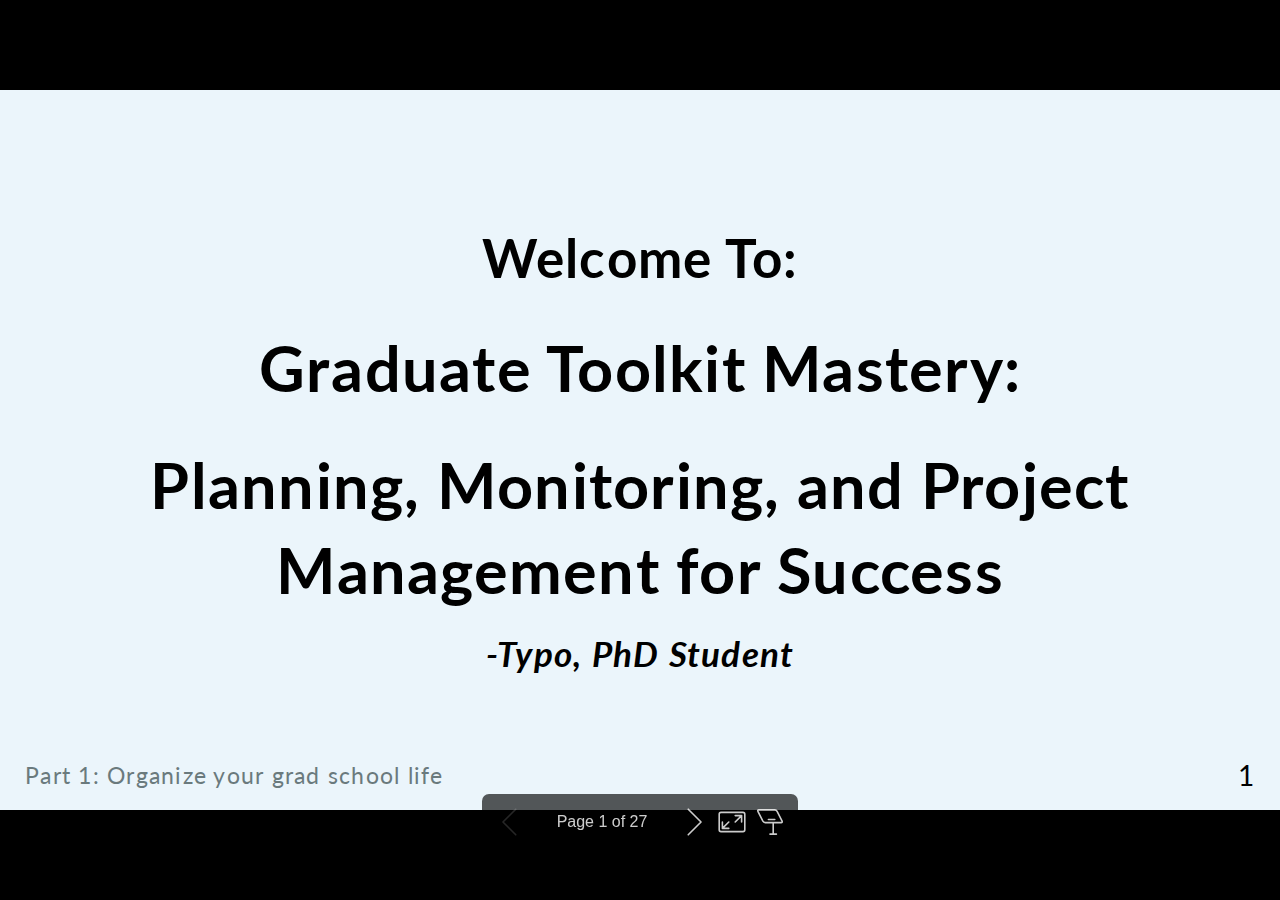
==== concordia-mastering-your-grad-journey-program/part-1/index.html @ f8559a63 "Add Workshop Part 1 slides" ====
<!DOCTYPE html><html lang="en-US"><head><meta charset="UTF-8"><meta name="viewport" content="width=device-width,height=device-height,initial-scale=1.0"><meta name="apple-mobile-web-app-capable" content="yes"><meta http-equiv="X-UA-Compatible" content="ie=edge"><meta property="og:type" content="website"><meta name="twitter:card" content="summary"><style>@media screen{body[data-bespoke-view=""] .bespoke-marp-parent>.bespoke-marp-osc>button,body[data-bespoke-view=next] .bespoke-marp-parent>.bespoke-marp-osc>button,body[data-bespoke-view=presenter] .bespoke-marp-presenter-container .bespoke-marp-presenter-info-container button,body[data-bespoke-view=presenter] .bespoke-marp-presenter-container .bespoke-marp-presenter-note-container button{-webkit-tap-highlight-color:transparent;-webkit-appearance:none;appearance:none;background-color:transparent;border:0;color:inherit;cursor:pointer;font-size:inherit;opacity:.8;outline:none;padding:0;transition:opacity .2s linear}body[data-bespoke-view=""] .bespoke-marp-parent>.bespoke-marp-osc>button:disabled,body[data-bespoke-view=next] .bespoke-marp-parent>.bespoke-marp-osc>button:disabled,body[data-bespoke-view=presenter] .bespoke-marp-presenter-container .bespoke-marp-presenter-info-container button:disabled,body[data-bespoke-view=presenter] .bespoke-marp-presenter-container .bespoke-marp-presenter-note-container button:disabled{cursor:not-allowed;opacity:.15!important}body[data-bespoke-view=""] .bespoke-marp-parent>.bespoke-marp-osc>button:hover,body[data-bespoke-view=next] .bespoke-marp-parent>.bespoke-marp-osc>button:hover,body[data-bespoke-view=presenter] .bespoke-marp-presenter-container .bespoke-marp-presenter-info-container button:hover,body[data-bespoke-view=presenter] .bespoke-marp-presenter-container .bespoke-marp-presenter-note-container button:hover{opacity:1}body[data-bespoke-view=""] .bespoke-marp-parent>.bespoke-marp-osc>button:hover:active,body[data-bespoke-view=next] .bespoke-marp-parent>.bespoke-marp-osc>button:hover:active,body[data-bespoke-view=presenter] .bespoke-marp-presenter-container .bespoke-marp-presenter-info-container button:hover:active,body[data-bespoke-view=presenter] .bespoke-marp-presenter-container .bespoke-marp-presenter-note-container button:hover:active{opacity:.6}body[data-bespoke-view=""] .bespoke-marp-parent>.bespoke-marp-osc>button:hover:not(:disabled),body[data-bespoke-view=next] .bespoke-marp-parent>.bespoke-marp-osc>button:hover:not(:disabled),body[data-bespoke-view=presenter] .bespoke-marp-presenter-container .bespoke-marp-presenter-info-container button:hover:not(:disabled),body[data-bespoke-view=presenter] .bespoke-marp-presenter-container .bespoke-marp-presenter-note-container button:hover:not(:disabled){transition:none}body[data-bespoke-view=""] .bespoke-marp-parent>.bespoke-marp-osc>button[data-bespoke-marp-osc=prev],body[data-bespoke-view=next] .bespoke-marp-parent>.bespoke-marp-osc>button[data-bespoke-marp-osc=prev],body[data-bespoke-view=presenter] .bespoke-marp-presenter-container .bespoke-marp-presenter-info-container button.bespoke-marp-presenter-info-page-prev{background:transparent url("[data-uri]") no-repeat 50%;background-size:contain;overflow:hidden;text-indent:100%;white-space:nowrap}body[data-bespoke-view=""] .bespoke-marp-parent>.bespoke-marp-osc>button[data-bespoke-marp-osc=next],body[data-bespoke-view=next] .bespoke-marp-parent>.bespoke-marp-osc>button[data-bespoke-marp-osc=next],body[data-bespoke-view=presenter] .bespoke-marp-presenter-container .bespoke-marp-presenter-info-container button.bespoke-marp-presenter-info-page-next{background:transparent url("[data-uri]") no-repeat 50%;background-size:contain;overflow:hidden;text-indent:100%;white-space:nowrap}body[data-bespoke-view=""] .bespoke-marp-parent>.bespoke-marp-osc>button[data-bespoke-marp-osc=fullscreen],body[data-bespoke-view=next] .bespoke-marp-parent>.bespoke-marp-osc>button[data-bespoke-marp-osc=fullscreen]{background:transparent url("[data-uri]") no-repeat 50%;background-size:contain;overflow:hidden;text-indent:100%;white-space:nowrap}body[data-bespoke-view=""] .bespoke-marp-parent>.bespoke-marp-osc>button.exit[data-bespoke-marp-osc=fullscreen],body[data-bespoke-view=next] .bespoke-marp-parent>.bespoke-marp-osc>button.exit[data-bespoke-marp-osc=fullscreen]{background-image:url("[data-uri]")}body[data-bespoke-view=""] .bespoke-marp-parent>.bespoke-marp-osc>button[data-bespoke-marp-osc=presenter],body[data-bespoke-view=next] .bespoke-marp-parent>.bespoke-marp-osc>button[data-bespoke-marp-osc=presenter]{background:transparent url("[data-uri]") no-repeat 50%;background-size:contain;overflow:hidden;text-indent:100%;white-space:nowrap}body[data-bespoke-view=presenter] .bespoke-marp-presenter-container .bespoke-marp-presenter-note-container button.bespoke-marp-presenter-note-bigger{background:transparent url("[data-uri]") no-repeat 50%;background-size:contain;overflow:hidden;text-indent:100%;white-space:nowrap}body[data-bespoke-view=presenter] .bespoke-marp-presenter-container .bespoke-marp-presenter-note-container button.bespoke-marp-presenter-note-smaller{background:transparent url("[data-uri]") no-repeat 50%;background-size:contain;overflow:hidden;text-indent:100%;white-space:nowrap}}@keyframes __bespoke_marp_transition_reduced_outgoing__{0%{opacity:1}to{opacity:0}}@keyframes __bespoke_marp_transition_reduced_incoming__{0%{mix-blend-mode:plus-lighter;opacity:0}to{mix-blend-mode:plus-lighter;opacity:1}}.bespoke-marp-note,.bespoke-marp-osc,.bespoke-progress-parent{display:none;transition:none}@media screen{::view-transition-group(*){animation-duration:var(--marp-bespoke-transition-animation-duration,.5s);animation-timing-function:ease}::view-transition-new(*),::view-transition-old(*){animation-delay:0s;animation-direction:var(--marp-bespoke-transition-animation-direction,normal);animation-duration:var(--marp-bespoke-transition-animation-duration,.5s);animation-fill-mode:both;animation-name:var(--marp-bespoke-transition-animation-name,var(--marp-bespoke-transition-animation-name-fallback,__bespoke_marp_transition_no_animation__));mix-blend-mode:normal}::view-transition-old(*){--marp-bespoke-transition-animation-name-fallback:__bespoke_marp_transition_reduced_outgoing__;animation-timing-function:ease}::view-transition-new(*){--marp-bespoke-transition-animation-name-fallback:__bespoke_marp_transition_reduced_incoming__;animation-timing-function:ease}::view-transition-new(root),::view-transition-old(root){animation-timing-function:linear}::view-transition-new(__bespoke_marp_transition_osc__),::view-transition-old(__bespoke_marp_transition_osc__){animation-duration:0s!important;animation-name:__bespoke_marp_transition_osc__!important}::view-transition-new(__bespoke_marp_transition_osc__){opacity:0!important}.bespoke-marp-transition-warming-up::view-transition-group(*),.bespoke-marp-transition-warming-up::view-transition-new(*),.bespoke-marp-transition-warming-up::view-transition-old(*){animation-play-state:paused!important}body,html{height:100%;margin:0}body{background:#000;overflow:hidden}svg.bespoke-marp-slide{content-visibility:hidden;opacity:0;pointer-events:none;z-index:-1}svg.bespoke-marp-slide:not(.bespoke-marp-active) *{view-transition-name:none!important}svg.bespoke-marp-slide.bespoke-marp-active{content-visibility:visible;opacity:1;pointer-events:auto;z-index:0}svg.bespoke-marp-slide.bespoke-marp-active.bespoke-marp-active-ready *{animation-name:__bespoke_marp__!important}@supports not (content-visibility:hidden){svg.bespoke-marp-slide[data-bespoke-marp-load=hideable]{display:none}svg.bespoke-marp-slide[data-bespoke-marp-load=hideable].bespoke-marp-active{display:block}}}@media screen and (prefers-reduced-motion:reduce){svg.bespoke-marp-slide *{view-transition-name:none!important}}@media screen{[data-bespoke-marp-fragment=inactive]{visibility:hidden}body[data-bespoke-view=""] .bespoke-marp-parent,body[data-bespoke-view=next] .bespoke-marp-parent{inset:0;position:absolute}body[data-bespoke-view=""] .bespoke-marp-parent>.bespoke-marp-osc,body[data-bespoke-view=next] .bespoke-marp-parent>.bespoke-marp-osc{view-transition-name:__bespoke_marp_transition_osc__;background:rgba(0,0,0,.65);border-radius:7px;bottom:50px;color:#fff;contain:paint;display:block;font-family:Helvetica,Arial,sans-serif;font-size:16px;left:50%;line-height:0;opacity:1;padding:12px;position:absolute;touch-action:manipulation;transform:translateX(-50%);transition:opacity .2s linear;-webkit-user-select:none;user-select:none;white-space:nowrap;will-change:transform;z-index:1}body[data-bespoke-view=""] .bespoke-marp-parent>.bespoke-marp-osc>*,body[data-bespoke-view=next] .bespoke-marp-parent>.bespoke-marp-osc>*{margin-left:6px}body[data-bespoke-view=""] .bespoke-marp-parent>.bespoke-marp-osc>:first-child,body[data-bespoke-view=next] .bespoke-marp-parent>.bespoke-marp-osc>:first-child{margin-left:0}body[data-bespoke-view=""] .bespoke-marp-parent>.bespoke-marp-osc>span,body[data-bespoke-view=next] .bespoke-marp-parent>.bespoke-marp-osc>span{opacity:.8}body[data-bespoke-view=""] .bespoke-marp-parent>.bespoke-marp-osc>span[data-bespoke-marp-osc=page],body[data-bespoke-view=next] .bespoke-marp-parent>.bespoke-marp-osc>span[data-bespoke-marp-osc=page]{display:inline-block;min-width:140px;text-align:center}body[data-bespoke-view=""] .bespoke-marp-parent>.bespoke-marp-osc>button[data-bespoke-marp-osc=fullscreen],body[data-bespoke-view=""] .bespoke-marp-parent>.bespoke-marp-osc>button[data-bespoke-marp-osc=next],body[data-bespoke-view=""] .bespoke-marp-parent>.bespoke-marp-osc>button[data-bespoke-marp-osc=presenter],body[data-bespoke-view=""] .bespoke-marp-parent>.bespoke-marp-osc>button[data-bespoke-marp-osc=prev],body[data-bespoke-view=next] .bespoke-marp-parent>.bespoke-marp-osc>button[data-bespoke-marp-osc=fullscreen],body[data-bespoke-view=next] .bespoke-marp-parent>.bespoke-marp-osc>button[data-bespoke-marp-osc=next],body[data-bespoke-view=next] .bespoke-marp-parent>.bespoke-marp-osc>button[data-bespoke-marp-osc=presenter],body[data-bespoke-view=next] .bespoke-marp-parent>.bespoke-marp-osc>button[data-bespoke-marp-osc=prev]{height:32px;line-height:32px;width:32px}body[data-bespoke-view=""] .bespoke-marp-parent.bespoke-marp-inactive,body[data-bespoke-view=next] .bespoke-marp-parent.bespoke-marp-inactive{cursor:none}body[data-bespoke-view=""] .bespoke-marp-parent.bespoke-marp-inactive>.bespoke-marp-osc,body[data-bespoke-view=next] .bespoke-marp-parent.bespoke-marp-inactive>.bespoke-marp-osc{opacity:0;pointer-events:none}body[data-bespoke-view=""] svg.bespoke-marp-slide,body[data-bespoke-view=next] svg.bespoke-marp-slide{height:100%;left:0;position:absolute;top:0;width:100%}body[data-bespoke-view=""] .bespoke-progress-parent{background:#222;display:flex;height:5px;width:100%}body[data-bespoke-view=""] .bespoke-progress-parent+.bespoke-marp-parent{top:5px}body[data-bespoke-view=""] .bespoke-progress-parent .bespoke-progress-bar{background:#0288d1;flex:0 0 0;transition:flex-basis .2s cubic-bezier(0,1,1,1)}body[data-bespoke-view=next]{background:transparent}body[data-bespoke-view=presenter]{background:#161616}body[data-bespoke-view=presenter] .bespoke-marp-presenter-container{display:grid;font-family:Helvetica,Arial,sans-serif;grid-template:"current dragbar next" minmax(140px,1fr) "current dragbar note" 2fr "info    dragbar note" 3em;grid-template-columns:minmax(3px,var(--bespoke-marp-presenter-split-ratio,66%)) 0 minmax(3px,1fr);height:100%;left:0;position:absolute;top:0;width:100%}body[data-bespoke-view=presenter] .bespoke-marp-presenter-container .bespoke-marp-parent{grid-area:current;overflow:hidden;position:relative}body[data-bespoke-view=presenter] .bespoke-marp-presenter-container .bespoke-marp-parent svg.bespoke-marp-slide{height:calc(100% - 40px);left:20px;pointer-events:none;position:absolute;top:20px;-webkit-user-select:none;user-select:none;width:calc(100% - 40px)}body[data-bespoke-view=presenter] .bespoke-marp-presenter-container .bespoke-marp-parent svg.bespoke-marp-slide.bespoke-marp-active{filter:drop-shadow(0 3px 10px rgba(0,0,0,.5))}body[data-bespoke-view=presenter] .bespoke-marp-presenter-container .bespoke-marp-presenter-dragbar-container{background:#0288d1;cursor:col-resize;grid-area:dragbar;margin-left:-3px;opacity:0;position:relative;transition:opacity .4s linear .1s;width:6px;z-index:10}body[data-bespoke-view=presenter] .bespoke-marp-presenter-container .bespoke-marp-presenter-dragbar-container:hover{opacity:1}body[data-bespoke-view=presenter] .bespoke-marp-presenter-container .bespoke-marp-presenter-dragbar-container.active{opacity:1;transition-delay:0s}body[data-bespoke-view=presenter] .bespoke-marp-presenter-container .bespoke-marp-presenter-next-container{background:#222;cursor:pointer;display:none;grid-area:next;overflow:hidden;position:relative}body[data-bespoke-view=presenter] .bespoke-marp-presenter-container .bespoke-marp-presenter-next-container.active{display:block}body[data-bespoke-view=presenter] .bespoke-marp-presenter-container .bespoke-marp-presenter-next-container iframe.bespoke-marp-presenter-next{background:transparent;border:0;display:block;filter:drop-shadow(0 3px 10px rgba(0,0,0,.5));height:calc(100% - 40px);left:20px;pointer-events:none;position:absolute;top:20px;-webkit-user-select:none;user-select:none;width:calc(100% - 40px)}body[data-bespoke-view=presenter] .bespoke-marp-presenter-container .bespoke-marp-presenter-note-container{background:#222;color:#eee;grid-area:note;position:relative;z-index:1}body[data-bespoke-view=presenter] .bespoke-marp-presenter-container .bespoke-marp-presenter-note-container button{height:1.5em;line-height:1.5em;width:1.5em}body[data-bespoke-view=presenter] .bespoke-marp-presenter-container .bespoke-marp-presenter-note-container .bespoke-marp-presenter-note-wrapper{display:block;inset:0;position:absolute}body[data-bespoke-view=presenter] .bespoke-marp-presenter-container .bespoke-marp-presenter-note-container .bespoke-marp-presenter-note-buttons{background:rgba(0,0,0,.65);border-radius:4px;bottom:0;display:flex;gap:4px;margin:12px;opacity:0;padding:6px;pointer-events:none;position:absolute;right:0;transition:opacity .2s linear}body[data-bespoke-view=presenter] .bespoke-marp-presenter-container .bespoke-marp-presenter-note-container .bespoke-marp-presenter-note-buttons:focus-within,body[data-bespoke-view=presenter] .bespoke-marp-presenter-container .bespoke-marp-presenter-note-container .bespoke-marp-presenter-note-wrapper:focus-within+.bespoke-marp-presenter-note-buttons,body[data-bespoke-view=presenter] .bespoke-marp-presenter-container .bespoke-marp-presenter-note-container:hover .bespoke-marp-presenter-note-buttons{opacity:1;pointer-events:auto}body[data-bespoke-view=presenter] .bespoke-marp-presenter-container .bespoke-marp-presenter-note-container .bespoke-marp-note{word-wrap:break-word;box-sizing:border-box;font-size:calc(1.1em*var(--bespoke-marp-note-font-scale, 1));height:calc(100% - 40px);margin:20px;overflow:auto;padding-right:3px;scrollbar-color:hsla(0,0%,93%,.5) transparent;scrollbar-width:thin;white-space:pre-wrap;width:calc(100% - 40px)}body[data-bespoke-view=presenter] .bespoke-marp-presenter-container .bespoke-marp-presenter-note-container .bespoke-marp-note::-webkit-scrollbar{width:6px}body[data-bespoke-view=presenter] .bespoke-marp-presenter-container .bespoke-marp-presenter-note-container .bespoke-marp-note::-webkit-scrollbar-track{background:transparent}body[data-bespoke-view=presenter] .bespoke-marp-presenter-container .bespoke-marp-presenter-note-container .bespoke-marp-note::-webkit-scrollbar-thumb{background:hsla(0,0%,93%,.5);border-radius:6px}body[data-bespoke-view=presenter] .bespoke-marp-presenter-container .bespoke-marp-presenter-note-container .bespoke-marp-note:empty{pointer-events:none}body[data-bespoke-view=presenter] .bespoke-marp-presenter-container .bespoke-marp-presenter-note-container .bespoke-marp-note.active{display:block}body[data-bespoke-view=presenter] .bespoke-marp-presenter-container .bespoke-marp-presenter-note-container .bespoke-marp-note p:first-child{margin-top:0}body[data-bespoke-view=presenter] .bespoke-marp-presenter-container .bespoke-marp-presenter-note-container .bespoke-marp-note p:last-child{margin-bottom:0}body[data-bespoke-view=presenter] .bespoke-marp-presenter-container .bespoke-marp-presenter-info-container{align-items:center;box-sizing:border-box;color:#eee;display:flex;flex-wrap:nowrap;grid-area:info;justify-content:center;overflow:hidden;padding:0 10px}body[data-bespoke-view=presenter] .bespoke-marp-presenter-container .bespoke-marp-presenter-info-container .bespoke-marp-presenter-info-page,body[data-bespoke-view=presenter] .bespoke-marp-presenter-container .bespoke-marp-presenter-info-container .bespoke-marp-presenter-info-time,body[data-bespoke-view=presenter] .bespoke-marp-presenter-container .bespoke-marp-presenter-info-container .bespoke-marp-presenter-info-timer{box-sizing:border-box;display:block;padding:0 10px;white-space:nowrap;width:100%}body[data-bespoke-view=presenter] .bespoke-marp-presenter-container .bespoke-marp-presenter-info-container button{height:1.5em;line-height:1.5em;width:1.5em}body[data-bespoke-view=presenter] .bespoke-marp-presenter-container .bespoke-marp-presenter-info-container .bespoke-marp-presenter-info-page{order:2;text-align:center}body[data-bespoke-view=presenter] .bespoke-marp-presenter-container .bespoke-marp-presenter-info-container .bespoke-marp-presenter-info-page .bespoke-marp-presenter-info-page-text{display:inline-block;min-width:120px;text-align:center}body[data-bespoke-view=presenter] .bespoke-marp-presenter-container .bespoke-marp-presenter-info-container .bespoke-marp-presenter-info-time{color:#999;order:1;text-align:left}body[data-bespoke-view=presenter] .bespoke-marp-presenter-container .bespoke-marp-presenter-info-container .bespoke-marp-presenter-info-timer{color:#999;order:3;text-align:right}body[data-bespoke-view=presenter] .bespoke-marp-presenter-container .bespoke-marp-presenter-info-container .bespoke-marp-presenter-info-timer:hover{cursor:pointer}}@media print{.bespoke-marp-presenter-info-container,.bespoke-marp-presenter-next-container,.bespoke-marp-presenter-note-container{display:none}}</style><style>@charset "UTF-8";@import "https://fonts.bunny.net/css?family=Lato:400,900|Roboto+Mono:400,700&display=swap";div#\:\$p>svg>foreignObject>section{width:1280px;height:720px;box-sizing:border-box;overflow:hidden;position:relative;scroll-snap-align:center center}div#\:\$p>svg>foreignObject>section:after{bottom:0;content:attr(data-marpit-pagination);padding:inherit;pointer-events:none;position:absolute;right:0}div#\:\$p>svg>foreignObject>section:not([data-marpit-pagination]):after{display:none}/* Normalization */div#\:\$p>svg>foreignObject>section :is(h1,marp-h1){font-size:2em;margin:0.67em 0}div#\:\$p>svg>foreignObject>section video::-webkit-media-controls{will-change:transform}@page{size:1280px 720px;margin:0}@media print{body,html{background-color:#fff;margin:0;page-break-inside:avoid;break-inside:avoid-page}div#\:\$p>svg>foreignObject>section{page-break-before:always;break-before:page}div#\:\$p>svg>foreignObject>section,div#\:\$p>svg>foreignObject>section *{-webkit-print-color-adjust:exact!important;animation-delay:0s!important;animation-duration:0s!important;color-adjust:exact!important;transition:none!important}div#\:\$p>svg[data-marpit-svg]{display:block;height:100vh;width:100vw}}div#\:\$p>svg>foreignObject>:where(section){container-type:size}div#\:\$p>svg>foreignObject>section img[data-marp-twemoji]{background:transparent;height:1em;margin:0 .05em 0 .1em;vertical-align:-.1em;width:1em}
/*!
 * Marp / Marpit Gaia theme.
 *
 * @theme gaia
 * @author Yuki Hattori
 *
 * @auto-scaling true
 * @size 16:9 1280px 720px
 * @size 4:3 960px 720px
 */div#\:\$p>svg>foreignObject>section :is(pre,marp-pre) code.hljs{display:block;overflow-x:auto;padding:1em}div#\:\$p>svg>foreignObject>section code.hljs{padding:3px 5px}div#\:\$p>svg>foreignObject>section .hljs{background:#000;color:#f8f8f8}div#\:\$p>svg>foreignObject>section .hljs-comment,div#\:\$p>svg>foreignObject>section .hljs-quote{color:#aeaeae;font-style:italic}div#\:\$p>svg>foreignObject>section .hljs-keyword,div#\:\$p>svg>foreignObject>section .hljs-selector-tag,div#\:\$p>svg>foreignObject>section .hljs-type{color:#e28964}div#\:\$p>svg>foreignObject>section .hljs-string{color:#65b042}div#\:\$p>svg>foreignObject>section .hljs-subst{color:#daefa3}div#\:\$p>svg>foreignObject>section .hljs-link,div#\:\$p>svg>foreignObject>section .hljs-regexp{color:#e9c062}div#\:\$p>svg>foreignObject>section .hljs-name,div#\:\$p>svg>foreignObject>section .hljs-section,div#\:\$p>svg>foreignObject>section .hljs-tag,div#\:\$p>svg>foreignObject>section .hljs-title{color:#89bdff}div#\:\$p>svg>foreignObject>section .hljs-class .hljs-title,div#\:\$p>svg>foreignObject>section .hljs-doctag,div#\:\$p>svg>foreignObject>section .hljs-title.class_{text-decoration:underline}div#\:\$p>svg>foreignObject>section .hljs-bullet,div#\:\$p>svg>foreignObject>section .hljs-number,div#\:\$p>svg>foreignObject>section .hljs-symbol{color:#3387cc}div#\:\$p>svg>foreignObject>section .hljs-params,div#\:\$p>svg>foreignObject>section .hljs-template-variable,div#\:\$p>svg>foreignObject>section .hljs-variable{color:#3e87e3}div#\:\$p>svg>foreignObject>section .hljs-attribute{color:#cda869}div#\:\$p>svg>foreignObject>section .hljs-meta{color:#8996a8}div#\:\$p>svg>foreignObject>section .hljs-formula{background-color:#0e2231;color:#f8f8f8;font-style:italic}div#\:\$p>svg>foreignObject>section .hljs-addition{background-color:#253b22;color:#f8f8f8}div#\:\$p>svg>foreignObject>section .hljs-deletion{background-color:#420e09;color:#f8f8f8}div#\:\$p>svg>foreignObject>section .hljs-selector-class{color:#9b703f}div#\:\$p>svg>foreignObject>section .hljs-selector-id{color:#8b98ab}div#\:\$p>svg>foreignObject>section .hljs-emphasis{font-style:italic}div#\:\$p>svg>foreignObject>section .hljs-strong{font-weight:700}div#\:\$p>svg>foreignObject>section :is(h1,marp-h1),div#\:\$p>svg>foreignObject>section :is(h2,marp-h2),div#\:\$p>svg>foreignObject>section :is(h3,marp-h3),div#\:\$p>svg>foreignObject>section :is(h4,marp-h4),div#\:\$p>svg>foreignObject>section :is(h5,marp-h5),div#\:\$p>svg>foreignObject>section :is(h6,marp-h6){margin:.5em 0 0}div#\:\$p>svg>foreignObject>section :is(h1,marp-h1) strong,div#\:\$p>svg>foreignObject>section :is(h2,marp-h2) strong,div#\:\$p>svg>foreignObject>section :is(h3,marp-h3) strong,div#\:\$p>svg>foreignObject>section :is(h4,marp-h4) strong,div#\:\$p>svg>foreignObject>section :is(h5,marp-h5) strong,div#\:\$p>svg>foreignObject>section :is(h6,marp-h6) strong{font-weight:inherit}div#\:\$p>svg>foreignObject>section :is(h1,marp-h1)::part(auto-scaling),div#\:\$p>svg>foreignObject>section :is(h2,marp-h2)::part(auto-scaling),div#\:\$p>svg>foreignObject>section :is(h3,marp-h3)::part(auto-scaling),div#\:\$p>svg>foreignObject>section :is(h4,marp-h4)::part(auto-scaling),div#\:\$p>svg>foreignObject>section :is(h5,marp-h5)::part(auto-scaling),div#\:\$p>svg>foreignObject>section :is(h6,marp-h6)::part(auto-scaling){max-height:580px}div#\:\$p>svg>foreignObject>section :is(h1,marp-h1){font-size:1.8em}div#\:\$p>svg>foreignObject>section :is(h2,marp-h2){font-size:1.5em}div#\:\$p>svg>foreignObject>section :is(h3,marp-h3){font-size:1.3em}div#\:\$p>svg>foreignObject>section :is(h4,marp-h4){font-size:1.1em}div#\:\$p>svg>foreignObject>section :is(h5,marp-h5){font-size:1em}div#\:\$p>svg>foreignObject>section :is(h6,marp-h6){font-size:.9em}div#\:\$p>svg>foreignObject>section blockquote,div#\:\$p>svg>foreignObject>section p{margin:1em 0 0}div#\:\$p>svg>foreignObject>section ol>li,div#\:\$p>svg>foreignObject>section ul>li{margin:.3em 0 0}div#\:\$p>svg>foreignObject>section ol>li>p,div#\:\$p>svg>foreignObject>section ul>li>p{margin:.6em 0 0}div#\:\$p>svg>foreignObject>section code{display:inline-block;font-family:Roboto Mono,monospace;font-size:.8em;letter-spacing:0;margin:-.1em .15em;padding:.1em .2em;vertical-align:baseline}div#\:\$p>svg>foreignObject>section :is(pre,marp-pre){display:block;margin:1em 0 0;overflow:visible}div#\:\$p>svg>foreignObject>section :is(pre,marp-pre) code{box-sizing:border-box;font-size:.7em;margin:0;min-width:100%;padding:.5em}div#\:\$p>svg>foreignObject>section :is(pre,marp-pre)::part(auto-scaling){max-height:calc(580px - 1em)}div#\:\$p>svg>foreignObject>section blockquote{margin:1em 0 0;padding:0 1em;position:relative}div#\:\$p>svg>foreignObject>section blockquote:after,div#\:\$p>svg>foreignObject>section blockquote:before{content:"“";display:block;font-family:Times New Roman,serif;font-weight:700;position:absolute}div#\:\$p>svg>foreignObject>section blockquote:before{left:0;top:0}div#\:\$p>svg>foreignObject>section blockquote:after{bottom:0;right:0;transform:rotate(180deg)}div#\:\$p>svg>foreignObject>section blockquote>:first-child{margin-top:0}div#\:\$p>svg>foreignObject>section mark{background:transparent}div#\:\$p>svg>foreignObject>section table{border-collapse:collapse;border-spacing:0;margin:1em 0 0}div#\:\$p>svg>foreignObject>section table td,div#\:\$p>svg>foreignObject>section table th{border-style:solid;border-width:1px;padding:.2em .4em}div#\:\$p>svg>foreignObject>section footer,div#\:\$p>svg>foreignObject>section header,div#\:\$p>svg>foreignObject>section:after{box-sizing:border-box;font-size:66%;height:70px;line-height:50px;overflow:hidden;padding:10px 25px;position:absolute}div#\:\$p>svg>foreignObject>section:after{--marpit-root-font-size:66%}div#\:\$p>svg>foreignObject>section header{top:0}div#\:\$p>svg>foreignObject>section footer,div#\:\$p>svg>foreignObject>section header{left:0;right:0}div#\:\$p>svg>foreignObject>section footer{bottom:0}div#\:\$p>svg>foreignObject>section{word-wrap:break-word;--color-background:#fff8e1;--color-background-stripe:rgba(69,90,100,.1);--color-foreground:#455a64;--color-dimmed:#6a7a7d;--color-highlight:#0288d1;background-color:var(--color-background);background-image:linear-gradient(135deg,hsla(0,0%,53%,0),hsla(0,0%,53%,.02) 50%,hsla(0,0%,100%,0) 0,hsla(0,0%,100%,.05));color:var(--color-foreground);font-family:Lato,Avenir Next,Avenir,Trebuchet MS,Segoe UI,sans-serif;font-size:35px;height:720px;letter-spacing:1.25px;line-height:1.35;padding:70px;width:1280px}div#\:\$p>svg>foreignObject>section{--marpit-root-font-size:35px}div#\:\$p>svg>foreignObject>section:after{bottom:0;font-size:80%;right:0}div#\:\$p>svg>foreignObject>section:after{--marpit-root-font-size:80%}div#\:\$p>svg>foreignObject>section a,div#\:\$p>svg>foreignObject>section mark{color:var(--color-highlight)}div#\:\$p>svg>foreignObject>section code{background:var(--color-dimmed);color:var(--color-background)}div#\:\$p>svg>foreignObject>section :is(h1,marp-h1) strong,div#\:\$p>svg>foreignObject>section :is(h2,marp-h2) strong,div#\:\$p>svg>foreignObject>section :is(h3,marp-h3) strong,div#\:\$p>svg>foreignObject>section :is(h4,marp-h4) strong,div#\:\$p>svg>foreignObject>section :is(h5,marp-h5) strong,div#\:\$p>svg>foreignObject>section :is(h6,marp-h6) strong{color:var(--color-highlight)}div#\:\$p>svg>foreignObject>section :is(pre,marp-pre){background:var(--color-foreground)}div#\:\$p>svg>foreignObject>section :is(pre,marp-pre)>code{background:transparent}div#\:\$p>svg>foreignObject>section blockquote:after,div#\:\$p>svg>foreignObject>section blockquote:before,div#\:\$p>svg>foreignObject>section footer,div#\:\$p>svg>foreignObject>section header,div#\:\$p>svg>foreignObject>section section:after{color:var(--color-dimmed)}div#\:\$p>svg>foreignObject>section table td,div#\:\$p>svg>foreignObject>section table th{border-color:var(--color-foreground)}div#\:\$p>svg>foreignObject>section table thead th{background:var(--color-foreground);color:var(--color-background)}div#\:\$p>svg>foreignObject>section table tbody>tr:nth-child(odd) td,div#\:\$p>svg>foreignObject>section table tbody>tr:nth-child(odd) th{background:var(--color-background-stripe,transparent)}div#\:\$p>svg>foreignObject>section>:first-child,div#\:\$p>svg>foreignObject>section>header:first-child+*{margin-top:0}div#\:\$p>svg>foreignObject>section:where(.invert){--color-background:#455a64;--color-background-stripe:rgba(255,248,225,.1);--color-foreground:#fff8e1;--color-dimmed:#dad8c8;--color-highlight:#81d4fa}div#\:\$p>svg>foreignObject>section:where(.gaia){--color-background:#0288d1;--color-background-stripe:rgba(255,248,225,.1);--color-foreground:#fff8e1;--color-dimmed:#cce2de;--color-highlight:#81d4fa}div#\:\$p>svg>foreignObject>section:where(.lead){display:flex;flex-flow:column nowrap;justify-content:center}div#\:\$p>svg>foreignObject>section:where(.lead) :is(h1,marp-h1),div#\:\$p>svg>foreignObject>section:where(.lead) :is(h2,marp-h2),div#\:\$p>svg>foreignObject>section:where(.lead) :is(h3,marp-h3),div#\:\$p>svg>foreignObject>section:where(.lead) :is(h4,marp-h4),div#\:\$p>svg>foreignObject>section:where(.lead) :is(h5,marp-h5),div#\:\$p>svg>foreignObject>section:where(.lead) :is(h6,marp-h6){text-align:center}div#\:\$p>svg>foreignObject>section:where(.lead) p{text-align:center}div#\:\$p>svg>foreignObject>section:where(.lead) blockquote>:is(h1,marp-h1),div#\:\$p>svg>foreignObject>section:where(.lead) blockquote>:is(h2,marp-h2),div#\:\$p>svg>foreignObject>section:where(.lead) blockquote>:is(h3,marp-h3),div#\:\$p>svg>foreignObject>section:where(.lead) blockquote>:is(h4,marp-h4),div#\:\$p>svg>foreignObject>section:where(.lead) blockquote>:is(h5,marp-h5),div#\:\$p>svg>foreignObject>section:where(.lead) blockquote>:is(h6,marp-h6),div#\:\$p>svg>foreignObject>section:where(.lead) blockquote>p{text-align:left}div#\:\$p>svg>foreignObject>section:where(.lead) ol>li>p,div#\:\$p>svg>foreignObject>section:where(.lead) ul>li>p{text-align:left}div#\:\$p>svg>foreignObject>section:where(.lead) table{margin-left:auto;margin-right:auto}div#\:\$p>svg>foreignObject>section[data-marpit-advanced-background=background]{columns:initial!important;display:block!important;padding:0!important}div#\:\$p>svg>foreignObject>section[data-marpit-advanced-background=background]:after,div#\:\$p>svg>foreignObject>section[data-marpit-advanced-background=background]:before,div#\:\$p>svg>foreignObject>section[data-marpit-advanced-background=content]:after,div#\:\$p>svg>foreignObject>section[data-marpit-advanced-background=content]:before{display:none!important}div#\:\$p>svg>foreignObject>section[data-marpit-advanced-background=background]>div[data-marpit-advanced-background-container]{all:initial;display:flex;flex-direction:row;height:100%;overflow:hidden;width:100%}div#\:\$p>svg>foreignObject>section[data-marpit-advanced-background=background]>div[data-marpit-advanced-background-container][data-marpit-advanced-background-direction=vertical]{flex-direction:column}div#\:\$p>svg>foreignObject>section[data-marpit-advanced-background=background][data-marpit-advanced-background-split]>div[data-marpit-advanced-background-container]{width:var(--marpit-advanced-background-split,50%)}div#\:\$p>svg>foreignObject>section[data-marpit-advanced-background=background][data-marpit-advanced-background-split=right]>div[data-marpit-advanced-background-container]{margin-left:calc(100% - var(--marpit-advanced-background-split, 50%))}div#\:\$p>svg>foreignObject>section[data-marpit-advanced-background=background]>div[data-marpit-advanced-background-container]>figure{all:initial;background-position:center;background-repeat:no-repeat;background-size:cover;flex:auto;margin:0}div#\:\$p>svg>foreignObject>section[data-marpit-advanced-background=background]>div[data-marpit-advanced-background-container]>figure>figcaption{position:absolute;border:0;clip:rect(0,0,0,0);height:1px;margin:-1px;overflow:hidden;padding:0;white-space:nowrap;width:1px}div#\:\$p>svg>foreignObject>section[data-marpit-advanced-background=content],div#\:\$p>svg>foreignObject>section[data-marpit-advanced-background=pseudo]{background:transparent!important}div#\:\$p>svg>foreignObject>section[data-marpit-advanced-background=pseudo],div#\:\$p>svg[data-marpit-svg]>foreignObject[data-marpit-advanced-background=pseudo]{pointer-events:none!important}div#\:\$p>svg>foreignObject>section[data-marpit-advanced-background-split]{width:100%;height:100%}</style></head><body><div class="bespoke-marp-osc"><button data-bespoke-marp-osc="prev" tabindex="-1" title="Previous slide">Previous slide</button><span data-bespoke-marp-osc="page"></span><button data-bespoke-marp-osc="next" tabindex="-1" title="Next slide">Next slide</button><button data-bespoke-marp-osc="fullscreen" tabindex="-1" title="Toggle fullscreen (f)">Toggle fullscreen</button><button data-bespoke-marp-osc="presenter" tabindex="-1" title="Open presenter view (p)">Open presenter view</button></div><div id=":$p"><svg data-marpit-svg="" viewBox="0 0 1280 720"><foreignObject width="1280" height="720"><section id="1" data-color="black" data-background-color="#ebf5fb" data-paginate="true" data-footer="Part 1: Organize your grad school life" data-class="lead" data-theme="gaia" lang="en-US" class="lead" data-marpit-pagination="1" style="--color:black;--background-color:#ebf5fb;--paginate:true;--footer:Part 1: Organize your grad school life;--class:lead;--theme:gaia;color:black;background-color:#ebf5fb;background-image:none;" data-marpit-pagination-total="27">
<h2 id="welcome-to">Welcome To:</h2>
<h1 id="graduate-toolkit-mastery">Graduate Toolkit Mastery:</h1>
<h1 id="planning-monitoring-and-project-management-for-success">Planning, Monitoring, and Project Management for Success</h1>
<h5 id="typo-phd-student"><em>-Typo, PhD Student</em></h5>
<footer>Part 1: Organize your grad school life</footer>
</section>
</foreignObject></svg><svg data-marpit-svg="" viewBox="0 0 1280 720"><foreignObject width="1280" height="720"><section id="2" data-marpit-fragments="3" data-color="black" data-background-color="#ebf5fb" data-paginate="true" data-footer="Part 1: Organize your grad school life" data-theme="gaia" lang="en-US" data-marpit-pagination="2" style="--color:black;--background-color:#ebf5fb;--paginate:true;--footer:Part 1: Organize your grad school life;--theme:gaia;color:black;background-color:#ebf5fb;background-image:none;" data-marpit-pagination-total="27">
<h1 id="about-this-series">About this series</h1>
<p>In these workshops, you will:</p>
<ul>
<li data-marpit-fragment="1">Learn about program and project management for graduate students.</li>
<li data-marpit-fragment="2">Create a monitoring and evaluation plan for your studies.</li>
<li data-marpit-fragment="3">Organize all your school knowledge and projects in one place.</li>
</ul>
<footer>Part 1: Organize your grad school life</footer>
</section>
</foreignObject></svg><svg data-marpit-svg="" viewBox="0 0 1280 720"><foreignObject width="1280" height="720"><section data-color="black" data-background-color="#ebf5fb" data-paginate="true" data-footer="Part 1: Organize your grad school life" data-theme="gaia" lang="en-US" data-marpit-pagination="3" style="--color:black;--background-color:#ebf5fb;--paginate:true;--footer:Part 1: Organize your grad school life;--theme:gaia;color:black;background-color:#ebf5fb;background-image:none;--marpit-advanced-background-split:33%;" data-marpit-pagination-total="27" data-marpit-advanced-background="background" data-marpit-advanced-background-split="right"><div data-marpit-advanced-background-container="true" data-marpit-advanced-background-direction="horizontal"><figure style="background-image:url(&quot;https://d-romero.com/assets/images/me-photo-2021.png&quot;);"></figure></div></section></foreignObject><foreignObject width="67%" height="720"><section id="3" data-color="black" data-background-color="#ebf5fb" data-paginate="true" data-footer="Part 1: Organize your grad school life" data-theme="gaia" lang="en-US" data-marpit-pagination="3" style="--color:black;--background-color:#ebf5fb;--paginate:true;--footer:Part 1: Organize your grad school life;--theme:gaia;color:black;background-color:#ebf5fb;background-image:none;--marpit-advanced-background-split:33%;" data-marpit-pagination-total="27" data-marpit-advanced-background="content" data-marpit-advanced-background-split="right">
<h1 id="who-am-i">Who am I?</h1>
<p>My name is Typo, but some people call me Damian.</p>
<p>I am an incoming PhD student in Education.</p>
<p>I have some experience in grad school, both great and not so great.</p>
<footer>Part 1: Organize your grad school life</footer>
</section>
</foreignObject><foreignObject width="1280" height="720" data-marpit-advanced-background="pseudo"><section data-color="black" data-background-color="#ebf5fb" data-paginate="true" data-footer="Part 1: Organize your grad school life" data-theme="gaia" lang="en-US" data-marpit-pagination="3" style="color:black;" data-marpit-pagination-total="27" data-marpit-advanced-background="pseudo" data-marpit-advanced-background-split="right"></section></foreignObject></svg><svg data-marpit-svg="" viewBox="0 0 1280 720"><foreignObject width="1280" height="720"><section id="4" data-color="black" data-background-color="#ebf5fb" data-paginate="true" data-footer="Part 1: Organize your grad school life" data-theme="gaia" lang="en-US" data-marpit-pagination="4" style="--color:black;--background-color:#ebf5fb;--paginate:true;--footer:Part 1: Organize your grad school life;--theme:gaia;color:black;background-color:#ebf5fb;background-image:none;" data-marpit-pagination-total="27">
<h1 id="why-these-workshops">Why these workshops?</h1>
<p>Your grad school experience is greatly affected by how you organize your schoolwork.</p>
<p>Unfortunately, very few of us graduate students get to invest time developing grad school-specific skills. After all, it's just a few years, right?</p>
<p>I created a methodology to help me streamline all areas of grad school, and I believe it can be useful to all of my colleagues.</p>
<footer>Part 1: Organize your grad school life</footer>
</section>
</foreignObject></svg><svg data-marpit-svg="" viewBox="0 0 1280 720"><foreignObject width="1280" height="720"><section id="5" data-marpit-fragments="3" data-color="black" data-background-color="#ebf5fb" data-paginate="true" data-footer="Part 1: Organize your grad school life" data-theme="gaia" lang="en-US" data-marpit-pagination="5" style="--color:black;--background-color:#ebf5fb;--paginate:true;--footer:Part 1: Organize your grad school life;--theme:gaia;color:black;background-color:#ebf5fb;background-image:none;" data-marpit-pagination-total="27">
<h1 id="what-does-this-methodology-involve">What does this methodology involve?</h1>
<ul>
<li data-marpit-fragment="1">Creating a writing and knowledge ecosystem that grows with you and your studies.</li>
<li data-marpit-fragment="2">Writing two small documents to monitor and evaluate your progress. These will also get molded by you as your grad school experience moves forward.</li>
<li data-marpit-fragment="3">Using tried-and-true project management tools for your academic activities.</li>
</ul>
<footer>Part 1: Organize your grad school life</footer>
</section>
</foreignObject></svg><svg data-marpit-svg="" viewBox="0 0 1280 720"><foreignObject width="1280" height="720"><section id="6" data-color="black" data-background-color="#ebf5fb" data-paginate="true" data-footer="Part 1: Organize your grad school life" data-theme="gaia" lang="en-US" data-marpit-pagination="6" style="--color:black;--background-color:#ebf5fb;--paginate:true;--footer:Part 1: Organize your grad school life;--theme:gaia;color:black;background-color:#ebf5fb;background-image:none;" data-marpit-pagination-total="27">
<h1 id="questions-i-have-received-so-far">Questions I have received so far</h1>
<ol>
<li>I understand you will show us the tools you work with. Can we use our own tools though?</li>
<li>Do we need to come to all three of these workshops?</li>
<li>I am already in the middle of my studies. Will this methodology still apply to me?</li>
</ol>
<footer>Part 1: Organize your grad school life</footer>
</section>
</foreignObject></svg><svg data-marpit-svg="" viewBox="0 0 1280 720"><foreignObject width="1280" height="720"><section data-color="black" data-background-color="#ebf5fb" data-paginate="true" data-footer="Part 1: Organize your grad school life" data-class="lead" data-theme="gaia" lang="en-US" class="lead" data-marpit-pagination="7" style="--color:black;--background-color:#ebf5fb;--paginate:true;--footer:Part 1: Organize your grad school life;--class:lead;--theme:gaia;color:black;background-color:#ebf5fb;background-image:none;--marpit-advanced-background-split:50%;" data-marpit-pagination-total="27" data-marpit-advanced-background="background" data-marpit-advanced-background-split="left"><div data-marpit-advanced-background-container="true" data-marpit-advanced-background-direction="horizontal"><figure style="background-image:url(&quot;https://images.unsplash.com/photo-1598708521413-feaa4e69c01b?q=80&amp;w=1925&amp;auto=format&amp;fit=crop&amp;ixlib=rb-4.0.3&amp;ixid=M3wxMjA3fDB8MHxwaG90by1wYWdlfHx8fGVufDB8fHx8fA%3D%3D&quot;);"></figure></div></section></foreignObject><foreignObject width="50%" height="720" x="50%"><section id="7" data-color="black" data-background-color="#ebf5fb" data-paginate="true" data-footer="Part 1: Organize your grad school life" data-class="lead" data-theme="gaia" lang="en-US" class="lead" data-marpit-pagination="7" style="--color:black;--background-color:#ebf5fb;--paginate:true;--footer:Part 1: Organize your grad school life;--class:lead;--theme:gaia;color:black;background-color:#ebf5fb;background-image:none;--marpit-advanced-background-split:50%;" data-marpit-pagination-total="27" data-marpit-advanced-background="content" data-marpit-advanced-background-split="left">
<h1 id="organize-your-grad-school-life-tools-and-strategies">Organize your grad school life: Tools and strategies</h1>
<footer>Part 1: Organize your grad school life</footer>
</section>
</foreignObject><foreignObject width="1280" height="720" data-marpit-advanced-background="pseudo"><section data-color="black" data-background-color="#ebf5fb" data-paginate="true" data-footer="Part 1: Organize your grad school life" data-class="lead" data-theme="gaia" lang="en-US" class="lead" data-marpit-pagination="7" style="color:black;" data-marpit-pagination-total="27" data-marpit-advanced-background="pseudo" data-marpit-advanced-background-split="left"></section></foreignObject></svg><svg data-marpit-svg="" viewBox="0 0 1280 720"><foreignObject width="1280" height="720"><section id="8" data-color="black" data-background-color="#ebf5fb" data-paginate="true" data-footer="Part 1: Organize your grad school life" data-theme="gaia" lang="en-US" data-marpit-pagination="8" style="--color:black;--background-color:#ebf5fb;--paginate:true;--footer:Part 1: Organize your grad school life;--theme:gaia;color:black;background-color:#ebf5fb;background-image:none;" data-marpit-pagination-total="27">
<h1 id="todays-plan">Today's plan</h1>
<p>I'll show you all the pieces of the machinery for how I manage my academic journey.</p>
<p>We'll also cover:</p>
<ol>
<li>A very broad overview of key tools like <em>Theories of Change</em> and <em>Logic Models</em>.</li>
<li>The tools I use to manage my projects.</li>
<li>A practice called &quot;Chunk Writing&quot;.</li>
</ol>
<footer>Part 1: Organize your grad school life</footer>
</section>
</foreignObject></svg><svg data-marpit-svg="" viewBox="0 0 1280 720"><foreignObject width="1280" height="720"><section id="9" data-marpit-fragments="1" data-color="black" data-background-color="#ebf5fb" data-paginate="true" data-footer="Part 1: Organize your grad school life" data-theme="gaia" lang="en-US" data-marpit-pagination="9" style="--color:black;--background-color:#ebf5fb;--paginate:true;--footer:Part 1: Organize your grad school life;--theme:gaia;color:black;background-color:#ebf5fb;background-image:none;" data-marpit-pagination-total="27">
<h1 id="a-writing-and-knowledge-ecosystem">A writing and knowledge ecosystem</h1>
<p>In my previous experiences as a grad student, I used to:</p>
<ol>
<li>Have a folder on my computer for every semester.</li>
<li>Create a folder for every class.</li>
<li>Have a folder for every assistantship.</li>
</ol>
<ul>
<li data-marpit-fragment="1">And I kept adding folders as needed.</li>
</ul>
<footer>Part 1: Organize your grad school life</footer>
</section>
</foreignObject></svg><svg data-marpit-svg="" viewBox="0 0 1280 720"><foreignObject width="1280" height="720"><section id="10" data-color="black" data-background-color="#ebf5fb" data-paginate="true" data-footer="Part 1: Organize your grad school life" data-theme="gaia" lang="en-US" data-marpit-pagination="10" style="--color:black;--background-color:#ebf5fb;--paginate:true;--footer:Part 1: Organize your grad school life;--theme:gaia;color:black;background-color:#ebf5fb;background-image:none;" data-marpit-pagination-total="27">
<h2 id="it-would-look-like-this">It would look like this:</h2>
<pre is="marp-pre" data-auto-scaling="downscale-only"><code>MyGradFolder/
├── semester1
│   ├── class1... notes, pdfs, research...
│   ├── class2... notes, pdfs, research...
│   ├── class3... notes, pdfs, research...
│   └── TAship
├── semester2
│   ├── class1... notes, pdfs, research...
│   ├── class2... notes, pdfs, etc...
│   └── TAship
├── semester3... class1, class2, etc...
└── Exams, Dissertation, Own research, etc...
    └── ...
</code></pre>
<footer>Part 1: Organize your grad school life</footer>
</section>
</foreignObject></svg><svg data-marpit-svg="" viewBox="0 0 1280 720"><foreignObject width="1280" height="720"><section id="11" data-marpit-fragments="1" data-color="black" data-background-color="#ebf5fb" data-paginate="true" data-footer="Part 1: Organize your grad school life" data-class="lead" data-theme="gaia" lang="en-US" class="lead" data-marpit-pagination="11" style="--color:black;--background-color:#ebf5fb;--paginate:true;--footer:Part 1: Organize your grad school life;--class:lead;--theme:gaia;color:black;background-color:#ebf5fb;background-image:none;" data-marpit-pagination-total="27">
<h2 id="what-is-the-problem">What is the problem?</h2>
<ul>
<li data-marpit-fragment="1"><strong>In this way, your knowledge gets siloed</strong>.</li>
</ul>
<footer>Part 1: Organize your grad school life</footer>
</section>
</foreignObject></svg><svg data-marpit-svg="" viewBox="0 0 1280 720"><foreignObject width="1280" height="720"><section id="12" data-color="black" data-background-color="#ebf5fb" data-paginate="true" data-footer="Part 1: Organize your grad school life" data-theme="gaia" lang="en-US" data-marpit-pagination="12" style="--color:black;--background-color:#ebf5fb;--paginate:true;--footer:Part 1: Organize your grad school life;--theme:gaia;color:black;background-color:#ebf5fb;background-image:none;" data-marpit-pagination-total="27">
<h1 id="today-i-organize-my-knowledge-like-so">Today I organize my knowledge like so:</h1>
<pre is="marp-pre" data-auto-scaling="downscale-only"><code>MyGradFolder
├── 0_chunks
├── 1_templates
├── 2_topics
├── 3_sources
└── 4_notes
</code></pre>
<footer>Part 1: Organize your grad school life</footer>
</section>
</foreignObject></svg><svg data-marpit-svg="" viewBox="0 0 1280 720"><foreignObject width="1280" height="720"><section id="13" data-color="black" data-background-color="#ebf5fb" data-paginate="true" data-footer="Part 1: Organize your grad school life" data-theme="gaia" lang="en-US" data-marpit-pagination="13" style="--color:black;--background-color:#ebf5fb;--paginate:true;--footer:Part 1: Organize your grad school life;--theme:gaia;color:black;background-color:#ebf5fb;background-image:none;" data-marpit-pagination-total="27">
<h1 id="how-is-this-different">How is this different?</h1>
<ol>
<li>All of the folders besides <code>chunks</code> and <code>notes</code> are functional.</li>
<li>The bulk of my knowledge goes into my notes:</li>
</ol>
<footer>Part 1: Organize your grad school life</footer>
</section>
</foreignObject></svg><svg data-marpit-svg="" viewBox="0 0 1280 720"><foreignObject width="1280" height="720"><section id="14" data-color="black" data-background-color="#ebf5fb" data-paginate="true" data-footer="Part 1: Organize your grad school life" data-theme="gaia" lang="en-US" data-marpit-pagination="14" style="--color:black;--background-color:#ebf5fb;--paginate:true;--footer:Part 1: Organize your grad school life;--theme:gaia;color:black;background-color:#ebf5fb;background-image:none;" data-marpit-pagination-total="27">
<h1 id="how-is-this-different-1">How is this different?</h1>
<ol>
<li>All of the folders besides <code>chunks</code> and <code>notes</code> are functional.</li>
<li>The bulk of my knowledge goes into my <code>notes</code>:</li>
</ol>
<pre is="marp-pre" data-auto-scaling="downscale-only"><code>MyGradFolder
├── 0_chunks
├── 1_templates
├── 2_topics
├── 3_sources
└── **4_notes**
</code></pre>
<footer>Part 1: Organize your grad school life</footer>
</section>
</foreignObject></svg><svg data-marpit-svg="" viewBox="0 0 1280 720"><foreignObject width="1280" height="720"><section id="15" data-color="black" data-background-color="#ebf5fb" data-paginate="true" data-footer="Part 1: Organize your grad school life" data-theme="gaia" lang="en-US" data-marpit-pagination="15" style="--color:black;--background-color:#ebf5fb;--paginate:true;--footer:Part 1: Organize your grad school life;--theme:gaia;color:black;background-color:#ebf5fb;background-image:none;" data-marpit-pagination-total="27">
<h1 id="do-you-need-more-folders-no-problem">Do you need more folders? No problem!</h1>
<pre is="marp-pre" data-auto-scaling="downscale-only"><code> MyGradFolder
├── 0_chunks
├── 1_templates
├── 2_topics
├── 3_sources
├── 4_notes
└── **5_dissertation**
    ├── **chapter1**
    └── **chapter2 ...**

</code></pre>
<footer>Part 1: Organize your grad school life</footer>
</section>
</foreignObject></svg><svg data-marpit-svg="" viewBox="0 0 1280 720"><foreignObject width="1280" height="720"><section id="16" data-marpit-fragments="1" data-color="black" data-background-color="#ebf5fb" data-paginate="true" data-footer="Part 1: Organize your grad school life" data-theme="gaia" lang="en-US" data-marpit-pagination="16" style="--color:black;--background-color:#ebf5fb;--paginate:true;--footer:Part 1: Organize your grad school life;--theme:gaia;color:black;background-color:#ebf5fb;background-image:none;" data-marpit-pagination-total="27">
<h1 id="or-you-could-do-this">Or you could do this:</h1>
<pre is="marp-pre" data-auto-scaling="downscale-only"><code> MyGradFolder
├── 0_chunks
├── 1_templates
├── **3_other**
├── **4_etc...**
├── 5_topics
├── 6_sources
└── 7_notes
</code></pre>
<ul>
<li data-marpit-fragment="1">Questions?</li>
</ul>
<footer>Part 1: Organize your grad school life</footer>
</section>
</foreignObject></svg><svg data-marpit-svg="" viewBox="0 0 1280 720"><foreignObject width="1280" height="720"><section data-color="black" data-background-color="#ebf5fb" data-paginate="true" data-footer="Part 1: Organize your grad school life" data-class="lead" data-theme="gaia" lang="en-US" class="lead" data-marpit-pagination="17" style="--color:black;--background-color:#ebf5fb;--paginate:true;--footer:Part 1: Organize your grad school life;--class:lead;--theme:gaia;color:black;background-color:#ebf5fb;background-image:none;--marpit-advanced-background-split:30%;" data-marpit-pagination-total="27" data-marpit-advanced-background="background" data-marpit-advanced-background-split="left"><div data-marpit-advanced-background-container="true" data-marpit-advanced-background-direction="horizontal"><figure style="background-image:url(&quot;./assets/obsidian-icon.png&quot;);"></figure></div></section></foreignObject><foreignObject width="70%" height="720" x="30%"><section id="17" data-color="black" data-background-color="#ebf5fb" data-paginate="true" data-footer="Part 1: Organize your grad school life" data-class="lead" data-theme="gaia" lang="en-US" class="lead" data-marpit-pagination="17" style="--color:black;--background-color:#ebf5fb;--paginate:true;--footer:Part 1: Organize your grad school life;--class:lead;--theme:gaia;color:black;background-color:#ebf5fb;background-image:none;--marpit-advanced-background-split:30%;" data-marpit-pagination-total="27" data-marpit-advanced-background="content" data-marpit-advanced-background-split="left">
<h1 id="the-secret-sauce">The secret sauce:</h1>

<h1 id="obsidian"><a href="https://obsidian.md/">Obsidian</a></h1>
<footer>Part 1: Organize your grad school life</footer>
</section>
</foreignObject><foreignObject width="1280" height="720" data-marpit-advanced-background="pseudo"><section data-color="black" data-background-color="#ebf5fb" data-paginate="true" data-footer="Part 1: Organize your grad school life" data-class="lead" data-theme="gaia" lang="en-US" class="lead" data-marpit-pagination="17" style="color:black;" data-marpit-pagination-total="27" data-marpit-advanced-background="pseudo" data-marpit-advanced-background-split="left"></section></foreignObject></svg><svg data-marpit-svg="" viewBox="0 0 1280 720"><foreignObject width="1280" height="720"><section id="18" data-marpit-fragments="4" data-color="black" data-background-color="#ebf5fb" data-paginate="true" data-footer="Part 1: Organize your grad school life" data-theme="gaia" lang="en-US" data-marpit-pagination="18" style="--color:black;--background-color:#ebf5fb;--paginate:true;--footer:Part 1: Organize your grad school life;--theme:gaia;color:black;background-color:#ebf5fb;background-image:none;" data-marpit-pagination-total="27">
<h1 id="what-is-chunk-writing">What is chunk writing?</h1>
<ul>
<li data-marpit-fragment="1">Take a single document</li>
<li data-marpit-fragment="2">Pick a topic or a thought that has been on your mind</li>
<li data-marpit-fragment="3">Write without editing</li>
<li data-marpit-fragment="4">Write only what is on your mind without looking at source material</li>
</ul>
<footer>Part 1: Organize your grad school life</footer>
</section>
</foreignObject></svg><svg data-marpit-svg="" viewBox="0 0 1280 720"><foreignObject width="1280" height="720"><section id="19" data-color="black" data-background-color="#ebf5fb" data-paginate="true" data-footer="Part 1: Organize your grad school life" data-theme="gaia" lang="en-US" data-marpit-pagination="19" style="--color:black;--background-color:#ebf5fb;--paginate:true;--footer:Part 1: Organize your grad school life;--theme:gaia;color:black;background-color:#ebf5fb;background-image:none;" data-marpit-pagination-total="27">
<h1 id="there-are-two-stages">There are two stages:</h1>
<ol>
<li>Write your chunks</li>
<li>Sort your chunks</li>
</ol>
<p>Your writing will emerge from these.</p>
<p><strong>Let's practice</strong></p>
<footer>Part 1: Organize your grad school life</footer>
</section>
</foreignObject></svg><svg data-marpit-svg="" viewBox="0 0 1280 720"><foreignObject width="1280" height="720"><section data-color="black" data-background-color="#ebf5fb" data-paginate="true" data-footer="Part 1: Organize your grad school life" data-theme="gaia" lang="en-US" data-marpit-pagination="20" style="--color:black;--background-color:#ebf5fb;--paginate:true;--footer:Part 1: Organize your grad school life;--theme:gaia;color:black;background-color:#ebf5fb;background-image:none;--marpit-advanced-background-split:60%;" data-marpit-pagination-total="27" data-marpit-advanced-background="background" data-marpit-advanced-background-split="right"><div data-marpit-advanced-background-container="true" data-marpit-advanced-background-direction="horizontal"><figure style="background-image:url(&quot;./assets/bitly_code.png&quot;);"></figure></div></section></foreignObject><foreignObject width="40%" height="720"><section id="20" data-color="black" data-background-color="#ebf5fb" data-paginate="true" data-footer="Part 1: Organize your grad school life" data-theme="gaia" lang="en-US" data-marpit-pagination="20" style="--color:black;--background-color:#ebf5fb;--paginate:true;--footer:Part 1: Organize your grad school life;--theme:gaia;color:black;background-color:#ebf5fb;background-image:none;--marpit-advanced-background-split:60%;" data-marpit-pagination-total="27" data-marpit-advanced-background="content" data-marpit-advanced-background-split="right">
<p><a href="https://bit.ly/3VTmkgG">https://bit.ly/3VTmkgG</a></p>
<footer>Part 1: Organize your grad school life</footer>
</section>
</foreignObject><foreignObject width="1280" height="720" data-marpit-advanced-background="pseudo"><section data-color="black" data-background-color="#ebf5fb" data-paginate="true" data-footer="Part 1: Organize your grad school life" data-theme="gaia" lang="en-US" data-marpit-pagination="20" style="color:black;" data-marpit-pagination-total="27" data-marpit-advanced-background="pseudo" data-marpit-advanced-background-split="right"></section></foreignObject></svg><svg data-marpit-svg="" viewBox="0 0 1280 720"><foreignObject width="1280" height="720"><section id="21" data-color="black" data-background-color="#ebf5fb" data-paginate="true" data-footer="Part 1: Organize your grad school life" data-theme="gaia" lang="en-US" data-marpit-pagination="21" style="--color:black;--background-color:#ebf5fb;--paginate:true;--footer:Part 1: Organize your grad school life;--theme:gaia;color:black;background-color:#ebf5fb;background-image:none;" data-marpit-pagination-total="27">
<h1 id="next-monitoring-and-evaluation">Next: Monitoring and evaluation</h1>
<p>Program monitoring and evaluation is a systematic discipline focused on assessing the design, implementation, and outcomes of programs to improve effectiveness, ensure accountability, and inform decision-making.</p>
<footer>Part 1: Organize your grad school life</footer>
</section>
</foreignObject></svg><svg data-marpit-svg="" viewBox="0 0 1280 720"><foreignObject width="1280" height="720"><section id="22" data-color="black" data-background-color="#ebf5fb" data-paginate="true" data-footer="Part 1: Organize your grad school life" data-theme="gaia" lang="en-US" data-marpit-pagination="22" style="--color:black;--background-color:#ebf5fb;--paginate:true;--footer:Part 1: Organize your grad school life;--theme:gaia;color:black;background-color:#ebf5fb;background-image:none;" data-marpit-pagination-total="27">
<h1 id="what-is-a-theory-of-change">What is a Theory of Change?</h1>
<p>A Theory of Change is a comprehensive framework that outlines the process of achieving a long-term goal by identifying the necessary preconditions, interventions, and causal linkages.</p>
<footer>Part 1: Organize your grad school life</footer>
</section>
</foreignObject></svg><svg data-marpit-svg="" viewBox="0 0 1280 720"><foreignObject width="1280" height="720"><section id="23" data-color="black" data-background-color="#ebf5fb" data-paginate="true" data-footer="Part 1: Organize your grad school life" data-theme="gaia" lang="en-US" data-marpit-pagination="23" style="--color:black;--background-color:#ebf5fb;--paginate:true;--footer:Part 1: Organize your grad school life;--theme:gaia;color:black;background-color:#ebf5fb;background-image:none;" data-marpit-pagination-total="27">
<h1 id="what-is-a-logic-model">What is a Logic Model?</h1>
<p>A Logic Model is a visual representation that maps out the resources, activities, outputs, and outcomes of a program to illustrate the logical sequence and connections between these components in achieving the program's goals.</p>
<footer>Part 1: Organize your grad school life</footer>
</section>
</foreignObject></svg><svg data-marpit-svg="" viewBox="0 0 1280 720"><foreignObject width="1280" height="720"><section id="24" data-marpit-fragments="3" data-color="black" data-background-color="#ebf5fb" data-paginate="true" data-footer="Part 1: Organize your grad school life" data-theme="gaia" lang="en-US" data-marpit-pagination="24" style="--color:black;--background-color:#ebf5fb;--paginate:true;--footer:Part 1: Organize your grad school life;--theme:gaia;color:black;background-color:#ebf5fb;background-image:none;" data-marpit-pagination-total="27">
<h1 id="project-management-tools-for-your-academic-activities">Project management tools for your academic activities</h1>
<p>Let's take a look at three different project management tools that companies use to deliver goods and services around the world.</p>
<ul>
<li data-marpit-fragment="1">Project Roadmaps</li>
<li data-marpit-fragment="2">Kanban Boards</li>
<li data-marpit-fragment="3">GitHub Repositories</li>
</ul>
<p>GitHub offers project roadmaps and kanban boards for free.</p>
<footer>Part 1: Organize your grad school life</footer>
</section>
</foreignObject></svg><svg data-marpit-svg="" viewBox="0 0 1280 720"><foreignObject width="1280" height="720"><section id="25" data-color="black" data-background-color="#ebf5fb" data-paginate="true" data-footer="Part 1: Organize your grad school life" data-theme="gaia" lang="en-US" data-marpit-pagination="25" style="--color:black;--background-color:#ebf5fb;--paginate:true;--footer:Part 1: Organize your grad school life;--theme:gaia;color:black;background-color:#ebf5fb;background-image:none;" data-marpit-pagination-total="27">
<h1 id="next-time">Next time</h1>
<p>We will focus on program monitoring and evaluation (M&amp;E) strategies. Specifically, we'll:</p>
<ul>
<li>Discuss how to effectively plan your graduate journey.</li>
<li>Share and set our objectives.</li>
<li>Create a personalized <strong>Theory of Change</strong> and <strong>Logic Model</strong>.</li>
</ul>
<footer>Part 1: Organize your grad school life</footer>
</section>
</foreignObject></svg><svg data-marpit-svg="" viewBox="0 0 1280 720"><foreignObject width="1280" height="720"><section id="26" data-color="black" data-background-color="#ebf5fb" data-paginate="true" data-footer="Part 1: Organize your grad school life" data-theme="gaia" lang="en-US" data-marpit-pagination="26" style="--color:black;--background-color:#ebf5fb;--paginate:true;--footer:Part 1: Organize your grad school life;--theme:gaia;color:black;background-color:#ebf5fb;background-image:none;" data-marpit-pagination-total="27">
<h1 id="resources">Resources</h1>
<p>Will be sent to you later today. Please drop your emails in the chat!</p>
<footer>Part 1: Organize your grad school life</footer>
</section>
</foreignObject></svg><svg data-marpit-svg="" viewBox="0 0 1280 720"><foreignObject width="1280" height="720"><section id="27" data-color="black" data-background-color="#ebf5fb" data-paginate="true" data-footer="Part 1: Organize your grad school life" data-theme="gaia" lang="en-US" data-marpit-pagination="27" style="--color:black;--background-color:#ebf5fb;--paginate:true;--footer:Part 1: Organize your grad school life;--theme:gaia;color:black;background-color:#ebf5fb;background-image:none;" data-marpit-pagination-total="27">
<h1 id="thank-you"><strong>Thank you!</strong></h1>
<footer>Part 1: Organize your grad school life</footer>
</section>
<script>!function(){"use strict";const t={h1:{proto:()=>HTMLHeadingElement,attrs:{role:"heading","aria-level":"1"},style:"display: block; font-size: 2em; margin-block-start: 0.67em; margin-block-end: 0.67em; margin-inline-start: 0px; margin-inline-end: 0px; font-weight: bold;"},h2:{proto:()=>HTMLHeadingElement,attrs:{role:"heading","aria-level":"2"},style:"display: block; font-size: 1.5em; margin-block-start: 0.83em; margin-block-end: 0.83em; margin-inline-start: 0px; margin-inline-end: 0px; font-weight: bold;"},h3:{proto:()=>HTMLHeadingElement,attrs:{role:"heading","aria-level":"3"},style:"display: block; font-size: 1.17em; margin-block-start: 1em; margin-block-end: 1em; margin-inline-start: 0px; margin-inline-end: 0px; font-weight: bold;"},h4:{proto:()=>HTMLHeadingElement,attrs:{role:"heading","aria-level":"4"},style:"display: block; margin-block-start: 1.33em; margin-block-end: 1.33em; margin-inline-start: 0px; margin-inline-end: 0px; font-weight: bold;"},h5:{proto:()=>HTMLHeadingElement,attrs:{role:"heading","aria-level":"5"},style:"display: block; font-size: 0.83em; margin-block-start: 1.67em; margin-block-end: 1.67em; margin-inline-start: 0px; margin-inline-end: 0px; font-weight: bold;"},h6:{proto:()=>HTMLHeadingElement,attrs:{role:"heading","aria-level":"6"},style:"display: block; font-size: 0.67em; margin-block-start: 2.33em; margin-block-end: 2.33em; margin-inline-start: 0px; margin-inline-end: 0px; font-weight: bold;"},span:{proto:()=>HTMLSpanElement},pre:{proto:()=>HTMLElement,style:"display: block; font-family: monospace; white-space: pre; margin: 1em 0; --marp-auto-scaling-white-space: pre;"}},e="data-marp-auto-scaling-wrapper",i="data-marp-auto-scaling-svg",n="data-marp-auto-scaling-container";class s extends HTMLElement{constructor(){super(),this.svgPreserveAspectRatio="xMinYMid meet";const t=t=>([e])=>{const{width:i,height:n}=e.contentRect;this[t]={width:i,height:n},this.updateSVGRect()};this.attachShadow({mode:"open"}),this.containerObserver=new ResizeObserver(t("containerSize")),this.wrapperObserver=new ResizeObserver(((...e)=>{t("wrapperSize")(...e),this.flushSvgDisplay()}))}static get observedAttributes(){return["data-downscale-only"]}connectedCallback(){var t,s,o,r,a;this.shadowRoot.innerHTML=`\n<style>\n  svg[${i}] { display: block; width: 100%; height: auto; vertical-align: top; }\n  span[${n}] { display: table; white-space: var(--marp-auto-scaling-white-space, nowrap); width: max-content; }\n</style>\n<div ${e}>\n  <svg part="svg" ${i}>\n    <foreignObject><span ${n}><slot></slot></span></foreignObject>\n  </svg>\n</div>\n    `.split(/\n\s*/).join(""),this.wrapper=null!==(t=this.shadowRoot.querySelector(`div[${e}]`))&&void 0!==t?t:void 0;const l=this.svg;this.svg=null!==(o=null===(s=this.wrapper)||void 0===s?void 0:s.querySelector(`svg[${i}]`))&&void 0!==o?o:void 0,this.svg!==l&&(this.svgComputedStyle=this.svg?window.getComputedStyle(this.svg):void 0),this.container=null!==(a=null===(r=this.svg)||void 0===r?void 0:r.querySelector(`span[${n}]`))&&void 0!==a?a:void 0,this.observe()}disconnectedCallback(){this.svg=void 0,this.svgComputedStyle=void 0,this.wrapper=void 0,this.container=void 0,this.observe()}attributeChangedCallback(){this.observe()}flushSvgDisplay(){const{svg:t}=this;t&&(t.style.display="inline",requestAnimationFrame((()=>{t.style.display=""})))}observe(){this.containerObserver.disconnect(),this.wrapperObserver.disconnect(),this.wrapper&&this.wrapperObserver.observe(this.wrapper),this.container&&this.containerObserver.observe(this.container),this.svgComputedStyle&&this.observeSVGStyle(this.svgComputedStyle)}observeSVGStyle(t){const e=()=>{const i=(()=>{const e=t.getPropertyValue("--preserve-aspect-ratio");if(e)return e.trim();return`x${(({textAlign:t,direction:e})=>{if(t.endsWith("left"))return"Min";if(t.endsWith("right"))return"Max";if("start"===t||"end"===t){let i="rtl"===e;return"end"===t&&(i=!i),i?"Max":"Min"}return"Mid"})(t)}YMid meet`})();i!==this.svgPreserveAspectRatio&&(this.svgPreserveAspectRatio=i,this.updateSVGRect()),t===this.svgComputedStyle&&requestAnimationFrame(e)};e()}updateSVGRect(){var t,e,i,n,s,o,r;let a=Math.ceil(null!==(e=null===(t=this.containerSize)||void 0===t?void 0:t.width)&&void 0!==e?e:0);const l=Math.ceil(null!==(n=null===(i=this.containerSize)||void 0===i?void 0:i.height)&&void 0!==n?n:0);void 0!==this.dataset.downscaleOnly&&(a=Math.max(a,null!==(o=null===(s=this.wrapperSize)||void 0===s?void 0:s.width)&&void 0!==o?o:0));const c=null===(r=this.svg)||void 0===r?void 0:r.querySelector(":scope > foreignObject");if(null==c||c.setAttribute("width",`${a}`),null==c||c.setAttribute("height",`${l}`),this.svg&&(this.svg.setAttribute("viewBox",`0 0 ${a} ${l}`),this.svg.setAttribute("preserveAspectRatio",this.svgPreserveAspectRatio),this.svg.style.height=a<=0||l<=0?"0":""),this.container){const t=this.svgPreserveAspectRatio.toLowerCase();this.container.style.marginLeft=t.startsWith("xmid")||t.startsWith("xmax")?"auto":"0",this.container.style.marginRight=t.startsWith("xmi")?"auto":"0"}}}const o=(t,{attrs:e={},style:i})=>class extends t{constructor(...t){super(...t);for(const[t,i]of Object.entries(e))this.hasAttribute(t)||this.setAttribute(t,i);this.attachShadow({mode:"open"})}static get observedAttributes(){return["data-auto-scaling"]}connectedCallback(){this._update()}attributeChangedCallback(){this._update()}_update(){const t=i?`<style>:host { ${i} }</style>`:"";let e="<slot></slot>";const{autoScaling:n}=this.dataset;if(void 0!==n){e=`<marp-auto-scaling exportparts="svg:auto-scaling" ${"downscale-only"===n?"data-downscale-only":""}>${e}</marp-auto-scaling>`}this.shadowRoot.innerHTML=t+e}};let r;const a=Symbol();let l;const c="marpitSVGPolyfill:setZoomFactor,",d=Symbol(),g=Symbol();const h=()=>{const t="Apple Computer, Inc."===navigator.vendor,e=t?[u]:[],i={then:e=>(t?(async()=>{if(void 0===l){const t=document.createElement("canvas");t.width=10,t.height=10;const e=t.getContext("2d"),i=new Image(10,10),n=new Promise((t=>{i.addEventListener("load",(()=>t()))}));i.crossOrigin="anonymous",i.src="data:image/svg+xml;charset=utf8,%3Csvg%20xmlns%3D%22http%3A%2F%2Fwww.w3.org%2F2000%2Fsvg%22%20width%3D%2210%22%20height%3D%2210%22%20viewBox%3D%220%200%201%201%22%3E%3CforeignObject%20width%3D%221%22%20height%3D%221%22%20requiredExtensions%3D%22http%3A%2F%2Fwww.w3.org%2F1999%2Fxhtml%22%3E%3Cdiv%20xmlns%3D%22http%3A%2F%2Fwww.w3.org%2F1999%2Fxhtml%22%20style%3D%22width%3A%201px%3B%20height%3A%201px%3B%20background%3A%20red%3B%20position%3A%20relative%22%3E%3C%2Fdiv%3E%3C%2FforeignObject%3E%3C%2Fsvg%3E",await n,e.drawImage(i,0,0),l=e.getImageData(5,5,1,1).data[3]<128}return l})().then((t=>{null==e||e(t?[u]:[])})):null==e||e([]),i)};return Object.assign(e,i)};let p,m;function u(t){const e="object"==typeof t&&t.target||document,i="object"==typeof t?t.zoom:t;window[g]||(Object.defineProperty(window,g,{configurable:!0,value:!0}),document.body.style.zoom=1.0001,document.body.offsetHeight,document.body.style.zoom=1,window.addEventListener("message",(({data:t,origin:e})=>{if(e===window.origin)try{if(t&&"string"==typeof t&&t.startsWith(c)){const[,e]=t.split(","),i=Number.parseFloat(e);Number.isNaN(i)||(m=i)}}catch(t){console.error(t)}})));let n=!1;Array.from(e.querySelectorAll("svg[data-marpit-svg]"),(t=>{var e,s,o,r;t.style.transform||(t.style.transform="translateZ(0)");const a=i||m||t.currentScale||1;p!==a&&(p=a,n=a);const l=t.getBoundingClientRect(),{length:c}=t.children;for(let i=0;i<c;i+=1){const n=t.children[i];if(n.getScreenCTM){const t=n.getScreenCTM();if(t){const i=null!==(s=null===(e=n.x)||void 0===e?void 0:e.baseVal.value)&&void 0!==s?s:0,c=null!==(r=null===(o=n.y)||void 0===o?void 0:o.baseVal.value)&&void 0!==r?r:0,d=n.children.length;for(let e=0;e<d;e+=1){const s=n.children[e];if("SECTION"===s.tagName){const{style:e}=s;e.transformOrigin||(e.transformOrigin=`${-i}px ${-c}px`),e.transform=`scale(${a}) matrix(${t.a}, ${t.b}, ${t.c}, ${t.d}, ${t.e-l.left}, ${t.f-l.top}) translateZ(0.0001px)`;break}}}}}})),!1!==n&&Array.from(e.querySelectorAll("iframe"),(({contentWindow:t})=>{null==t||t.postMessage(`${c}${n}`,"null"===window.origin?"*":window.origin)}))}function v({once:t=!1,target:e=document}={}){const i=function(t=document){if(t[d])return t[d];let e=!0;const i=()=>{e=!1,delete t[d]};Object.defineProperty(t,d,{configurable:!0,value:i});let n=[],s=!1;(async()=>{try{n=await h()}finally{s=!0}})();const o=()=>{for(const e of n)e({target:t});s&&0===n.length||e&&window.requestAnimationFrame(o)};return o(),i}(e);return t?(i(),()=>{}):i}p=1,m=void 0;const b=Symbol(),w=(e=document)=>{if("undefined"==typeof window)throw new Error("Marp Core's browser script is valid only in browser context.");if(((e=document)=>{const i=window[a];i||customElements.define("marp-auto-scaling",s);for(const n of Object.keys(t)){const s=`marp-${n}`,a=t[n].proto();null!=r||(r=!!document.createElement("div",{is:"marp-auto-scaling"}).outerHTML.startsWith("<div is")),r&&a!==HTMLElement?i||customElements.define(s,o(a,{style:t[n].style}),{extends:n}):(i||customElements.define(s,o(HTMLElement,t[n])),e.querySelectorAll(`${n}[is="${s}"]`).forEach((t=>{t.outerHTML=t.outerHTML.replace(new RegExp(`^<${n}`,"i"),`<${s}`).replace(new RegExp(`</${n}>$`,"i"),`</${s}>`)})))}window[a]=!0})(e),e[b])return e[b];const i=v({target:e}),n=()=>{i(),delete e[b]},l=Object.assign(n,{cleanup:n,update:()=>w(e)});return Object.defineProperty(e,b,{configurable:!0,value:l}),l},y=document.currentScript;w(y?y.getRootNode():document)}();
</script></foreignObject></svg></div><script>/*!! License: https://unpkg.com/@marp-team/marp-cli@3.4.0/lib/bespoke.js.LICENSE.txt */
!function(){"use strict";function e(e){return e&&e.__esModule&&Object.prototype.hasOwnProperty.call(e,"default")?e.default:e}var t={from:function(e,t){var n,r=1===(e.parent||e).nodeType?e.parent||e:document.querySelector(e.parent||e),o=[].filter.call("string"==typeof e.slides?r.querySelectorAll(e.slides):e.slides||r.children,(function(e){return"SCRIPT"!==e.nodeName})),i={},a=function(e,t){return(t=t||{}).index=o.indexOf(e),t.slide=e,t},s=function(e,t){i[e]=(i[e]||[]).filter((function(e){return e!==t}))},l=function(e,t){return(i[e]||[]).reduce((function(e,n){return e&&!1!==n(t)}),!0)},c=function(e,t){o[e]&&(n&&l("deactivate",a(n,t)),n=o[e],l("activate",a(n,t)))},d=function(e,t){var r=o.indexOf(n)+e;l(e>0?"next":"prev",a(n,t))&&c(r,t)},u={off:s,on:function(e,t){return(i[e]||(i[e]=[])).push(t),s.bind(null,e,t)},fire:l,slide:function(e,t){if(!arguments.length)return o.indexOf(n);l("slide",a(o[e],t))&&c(e,t)},next:d.bind(null,1),prev:d.bind(null,-1),parent:r,slides:o,destroy:function(e){l("destroy",a(n,e)),i={}}};return(t||[]).forEach((function(e){e(u)})),n||c(0),u}},n=e(t);const r=document.body,o=(...e)=>history.replaceState(...e),i="presenter",a="next",s=["",i,a],l="bespoke-marp-",c=`data-${l}`,d=(e,{protocol:t,host:n,pathname:r,hash:o}=location)=>{const i=e.toString();return`${t}//${n}${r}${i?"?":""}${i}${o}`},u=()=>r.dataset.bespokeView,f=e=>new URLSearchParams(location.search).get(e),m=(e,t={})=>{var n;const r={location,setter:o,...t},i=new URLSearchParams(r.location.search);for(const t of Object.keys(e)){const n=e[t];"string"==typeof n?i.set(t,n):i.delete(t)}try{r.setter({...null!==(n=window.history.state)&&void 0!==n?n:{}},"",d(i,r.location))}catch(e){console.error(e)}},g=(()=>{const e="bespoke-marp";try{return localStorage.setItem(e,e),localStorage.removeItem(e),!0}catch(e){return!1}})(),p=e=>{try{return localStorage.getItem(e)}catch(e){return null}},v=(e,t)=>{try{return localStorage.setItem(e,t),!0}catch(e){return!1}},h=e=>{try{return localStorage.removeItem(e),!0}catch(e){return!1}},y=(e,t)=>{const n="aria-hidden";t?e.setAttribute(n,"true"):e.removeAttribute(n)},b=e=>{e.parent.classList.add(`${l}parent`),e.slides.forEach((e=>e.classList.add(`${l}slide`))),e.on("activate",(t=>{const n=`${l}active`,r=t.slide,o=r.classList,i=!o.contains(n);if(e.slides.forEach((e=>{e.classList.remove(n),y(e,!0)})),o.add(n),y(r,!1),i){const e=`${n}-ready`;o.add(e),document.body.clientHeight,o.remove(e)}}))},w=e=>{let t=0,n=0;Object.defineProperty(e,"fragments",{enumerable:!0,value:e.slides.map((e=>[null,...e.querySelectorAll("[data-marpit-fragment]")]))});const r=r=>void 0!==e.fragments[t][n+r],o=(r,o)=>{t=r,n=o,e.fragments.forEach(((e,t)=>{e.forEach(((e,n)=>{if(null==e)return;const i=t<r||t===r&&n<=o;e.setAttribute(`${c}fragment`,(i?"":"in")+"active");const a=`${c}current-fragment`;t===r&&n===o?e.setAttribute(a,"current"):e.removeAttribute(a)}))})),e.fragmentIndex=o;const i={slide:e.slides[r],index:r,fragments:e.fragments[r],fragmentIndex:o};e.fire("fragment",i)};e.on("next",(({fragment:i=!0})=>{if(i){if(r(1))return o(t,n+1),!1;const i=t+1;e.fragments[i]&&o(i,0)}else{const r=e.fragments[t].length;if(n+1<r)return o(t,r-1),!1;const i=e.fragments[t+1];i&&o(t+1,i.length-1)}})),e.on("prev",(({fragment:i=!0})=>{if(r(-1)&&i)return o(t,n-1),!1;const a=t-1;e.fragments[a]&&o(a,e.fragments[a].length-1)})),e.on("slide",(({index:t,fragment:n})=>{let r=0;if(void 0!==n){const o=e.fragments[t];if(o){const{length:e}=o;r=-1===n?e-1:Math.min(Math.max(n,0),e-1)}}o(t,r)})),o(0,0)},x=document,k=()=>!(!x.fullscreenEnabled&&!x.webkitFullscreenEnabled),$=()=>!(!x.fullscreenElement&&!x.webkitFullscreenElement),E=e=>{e.fullscreen=()=>{k()&&(async()=>{return $()?null===(e=x.exitFullscreen||x.webkitExitFullscreen)||void 0===e?void 0:e.call(x):((e=x.body)=>{var t;return null===(t=e.requestFullscreen||e.webkitRequestFullscreen)||void 0===t?void 0:t.call(e)})();var e})()},document.addEventListener("keydown",(t=>{"f"!==t.key&&"F11"!==t.key||t.altKey||t.ctrlKey||t.metaKey||!k()||(e.fullscreen(),t.preventDefault())}))},L=`${l}inactive`,S=(e=2e3)=>({parent:t,fire:n})=>{const r=t.classList,o=e=>n(`marp-${e?"":"in"}active`);let i;const a=()=>{i&&clearTimeout(i),i=setTimeout((()=>{r.add(L),o()}),e),r.contains(L)&&(r.remove(L),o(!0))};for(const e of["mousedown","mousemove","touchend"])document.addEventListener(e,a);setTimeout(a,0)},P=["AUDIO","BUTTON","INPUT","SELECT","TEXTAREA","VIDEO"],_=e=>{e.parent.addEventListener("keydown",(e=>{if(!e.target)return;const t=e.target;(P.includes(t.nodeName)||"true"===t.contentEditable)&&e.stopPropagation()}))},T=e=>{window.addEventListener("load",(()=>{for(const t of e.slides){const e=t.querySelector("marp-auto-scaling, [data-auto-scaling], [data-marp-fitting]");t.setAttribute(`${c}load`,e?"":"hideable")}}))},I=({interval:e=250}={})=>t=>{document.addEventListener("keydown",(e=>{if(" "===e.key&&e.shiftKey)t.prev();else if("ArrowLeft"===e.key||"ArrowUp"===e.key||"PageUp"===e.key)t.prev({fragment:!e.shiftKey});else if(" "!==e.key||e.shiftKey)if("ArrowRight"===e.key||"ArrowDown"===e.key||"PageDown"===e.key)t.next({fragment:!e.shiftKey});else if("End"===e.key)t.slide(t.slides.length-1,{fragment:-1});else{if("Home"!==e.key)return;t.slide(0)}else t.next();e.preventDefault()}));let n,r,o=0;t.parent.addEventListener("wheel",(i=>{let a=!1;const s=(e,t)=>{e&&(a=a||((e,t)=>((e,t)=>{const n="X"===t?"Width":"Height";return e[`client${n}`]<e[`scroll${n}`]})(e,t)&&((e,t)=>{const{overflow:n}=e,r=e[`overflow${t}`];return"auto"===n||"scroll"===n||"auto"===r||"scroll"===r})(getComputedStyle(e),t))(e,t)),(null==e?void 0:e.parentElement)&&s(e.parentElement,t)};if(0!==i.deltaX&&s(i.target,"X"),0!==i.deltaY&&s(i.target,"Y"),a)return;i.preventDefault();const l=Math.sqrt(i.deltaX**2+i.deltaY**2);if(void 0!==i.wheelDelta){if(void 0===i.webkitForce&&Math.abs(i.wheelDelta)<40)return;if(i.deltaMode===i.DOM_DELTA_PIXEL&&l<4)return}else if(i.deltaMode===i.DOM_DELTA_PIXEL&&l<12)return;r&&clearTimeout(r),r=setTimeout((()=>{n=0}),e);const c=Date.now()-o<e,d=l<=n;if(n=l,c||d)return;let u;(i.deltaX>0||i.deltaY>0)&&(u="next"),(i.deltaX<0||i.deltaY<0)&&(u="prev"),u&&(t[u](),o=Date.now())}))},M=(e=`.${l}osc`)=>{const t=document.querySelector(e);if(!t)return()=>{};const n=(e,n)=>{t.querySelectorAll(`[${c}osc=${JSON.stringify(e)}]`).forEach(n)};return k()||n("fullscreen",(e=>e.style.display="none")),g||n("presenter",(e=>{e.disabled=!0,e.title="Presenter view is disabled due to restricted localStorage."})),e=>{t.addEventListener("click",(t=>{if(t.target instanceof HTMLElement){const{bespokeMarpOsc:n}=t.target.dataset;n&&t.target.blur();const r={fragment:!t.shiftKey};"next"===n?e.next(r):"prev"===n?e.prev(r):"fullscreen"===n?null==e||e.fullscreen():"presenter"===n&&e.openPresenterView()}})),e.parent.appendChild(t),e.on("activate",(({index:t})=>{n("page",(n=>n.textContent=`Page ${t+1} of ${e.slides.length}`))})),e.on("fragment",(({index:t,fragments:r,fragmentIndex:o})=>{n("prev",(e=>e.disabled=0===t&&0===o)),n("next",(n=>n.disabled=t===e.slides.length-1&&o===r.length-1))})),e.on("marp-active",(()=>y(t,!1))),e.on("marp-inactive",(()=>y(t,!0))),k()&&(e=>{for(const t of["","webkit"])x.addEventListener(t+"fullscreenchange",e)})((()=>n("fullscreen",(e=>e.classList.toggle("exit",k()&&$())))))}},O=e=>{window.addEventListener("message",(t=>{if(t.origin!==window.origin)return;const[n,r]=t.data.split(":");if("navigate"===n){const[t,n]=r.split(",");let o=Number.parseInt(t,10),i=Number.parseInt(n,10)+1;i>=e.fragments[o].length&&(o+=1,i=0),e.slide(o,{fragment:i})}}))};var A=["area","base","br","col","command","embed","hr","img","input","keygen","link","meta","param","source","track","wbr"];let C=e=>String(e).replace(/[&<>"']/g,(e=>`&${D[e]};`)),D={"&":"amp","<":"lt",">":"gt",'"':"quot","'":"apos"},N="dangerouslySetInnerHTML",B={className:"class",htmlFor:"for"},q={};function K(e,t){let n=[],r="";t=t||{};for(let e=arguments.length;e-- >2;)n.push(arguments[e]);if("function"==typeof e)return t.children=n.reverse(),e(t);if(e){if(r+="<"+e,t)for(let e in t)!1!==t[e]&&null!=t[e]&&e!==N&&(r+=` ${B[e]?B[e]:C(e)}="${C(t[e])}"`);r+=">"}if(-1===A.indexOf(e)){if(t[N])r+=t[N].__html;else for(;n.length;){let e=n.pop();if(e)if(e.pop)for(let t=e.length;t--;)n.push(e[t]);else r+=!0===q[e]?e:C(e)}r+=e?`</${e}>`:""}return q[r]=!0,r}const j=({children:e})=>K(null,null,...e),F=`${l}presenter-`,V={container:`${F}container`,dragbar:`${F}dragbar-container`,next:`${F}next`,nextContainer:`${F}next-container`,noteContainer:`${F}note-container`,noteWrapper:`${F}note-wrapper`,noteButtons:`${F}note-buttons`,infoContainer:`${F}info-container`,infoPage:`${F}info-page`,infoPageText:`${F}info-page-text`,infoPagePrev:`${F}info-page-prev`,infoPageNext:`${F}info-page-next`,noteButtonsBigger:`${F}note-bigger`,noteButtonsSmaller:`${F}note-smaller`,infoTime:`${F}info-time`,infoTimer:`${F}info-timer`},U=e=>{const{title:t}=document;document.title="[Presenter view]"+(t?` - ${t}`:"");const n={},r=e=>(n[e]=n[e]||document.querySelector(`.${e}`),n[e]);document.body.appendChild((e=>{const t=document.createElement("div");return t.className=V.container,t.appendChild(e),t.insertAdjacentHTML("beforeend",K(j,null,K("div",{class:V.nextContainer},K("iframe",{class:V.next,src:"?view=next"})),K("div",{class:V.dragbar}),K("div",{class:V.noteContainer},K("div",{class:V.noteWrapper}),K("div",{class:V.noteButtons},K("button",{class:V.noteButtonsSmaller,tabindex:"-1",title:"Smaller notes font size"},"Smaller notes font size"),K("button",{class:V.noteButtonsBigger,tabindex:"-1",title:"Bigger notes font size"},"Bigger notes font size"))),K("div",{class:V.infoContainer},K("div",{class:V.infoPage},K("button",{class:V.infoPagePrev,tabindex:"-1",title:"Previous"},"Previous"),K("span",{class:V.infoPageText}),K("button",{class:V.infoPageNext,tabindex:"-1",title:"Next"},"Next")),K("time",{class:V.infoTime,title:"Current time"}),K("time",{class:V.infoTimer,title:"Timer"})))),t})(e.parent)),(e=>{let t=!1;r(V.dragbar).addEventListener("mousedown",(()=>{t=!0,r(V.dragbar).classList.add("active")})),window.addEventListener("mouseup",(()=>{t=!1,r(V.dragbar).classList.remove("active")})),window.addEventListener("mousemove",(e=>{if(!t)return;const n=e.clientX/document.documentElement.clientWidth*100;r(V.container).style.setProperty("--bespoke-marp-presenter-split-ratio",`${Math.max(0,Math.min(100,n))}%`)})),r(V.nextContainer).addEventListener("click",(()=>e.next()));const n=r(V.next),o=(i=n,(e,t)=>{var n;return null===(n=i.contentWindow)||void 0===n?void 0:n.postMessage(`navigate:${e},${t}`,"null"===window.origin?"*":window.origin)});var i;n.addEventListener("load",(()=>{r(V.nextContainer).classList.add("active"),o(e.slide(),e.fragmentIndex),e.on("fragment",(({index:e,fragmentIndex:t})=>o(e,t)))}));const a=document.querySelectorAll(".bespoke-marp-note");a.forEach((e=>{e.addEventListener("keydown",(e=>e.stopPropagation())),r(V.noteWrapper).appendChild(e)})),e.on("activate",(()=>a.forEach((t=>t.classList.toggle("active",t.dataset.index==e.slide())))));let s=0;const l=e=>{s=Math.max(-5,s+e),r(V.noteContainer).style.setProperty("--bespoke-marp-note-font-scale",(1.2**s).toFixed(4))},c=()=>l(1),d=()=>l(-1),u=r(V.noteButtonsBigger),f=r(V.noteButtonsSmaller);u.addEventListener("click",(()=>{u.blur(),c()})),f.addEventListener("click",(()=>{f.blur(),d()})),document.addEventListener("keydown",(e=>{"+"===e.key&&c(),"-"===e.key&&d()}),!0),e.on("activate",(({index:t})=>{r(V.infoPageText).textContent=`${t+1} / ${e.slides.length}`}));const m=r(V.infoPagePrev),g=r(V.infoPageNext);m.addEventListener("click",(t=>{m.blur(),e.prev({fragment:!t.shiftKey})})),g.addEventListener("click",(t=>{g.blur(),e.next({fragment:!t.shiftKey})})),e.on("fragment",(({index:t,fragments:n,fragmentIndex:r})=>{m.disabled=0===t&&0===r,g.disabled=t===e.slides.length-1&&r===n.length-1}));let p=new Date;const v=()=>{const e=new Date,t=e=>`${Math.floor(e)}`.padStart(2,"0"),n=e.getTime()-p.getTime(),o=t(n/1e3%60),i=t(n/1e3/60%60),a=t(n/36e5%24);r(V.infoTime).textContent=e.toLocaleTimeString(),r(V.infoTimer).textContent=`${a}:${i}:${o}`};v(),setInterval(v,250),r(V.infoTimer).addEventListener("click",(()=>{p=new Date}))})(e)},X=e=>{if(!(e=>e.syncKey&&"string"==typeof e.syncKey)(e))throw new Error("The current instance of Bespoke.js is invalid for Marp bespoke presenter plugin.");Object.defineProperties(e,{openPresenterView:{enumerable:!0,value:H},presenterUrl:{enumerable:!0,get:R}}),g&&document.addEventListener("keydown",(t=>{"p"!==t.key||t.altKey||t.ctrlKey||t.metaKey||(t.preventDefault(),e.openPresenterView())}))};function H(){const{max:e,floor:t}=Math,n=e(t(.85*window.innerWidth),640),r=e(t(.85*window.innerHeight),360);return window.open(this.presenterUrl,F+this.syncKey,`width=${n},height=${r},menubar=no,toolbar=no`)}function R(){const e=new URLSearchParams(location.search);return e.set("view","presenter"),e.set("sync",this.syncKey),d(e)}const W=e=>{const t=u();return t===a&&e.appendChild(document.createElement("span")),{"":X,[i]:U,[a]:O}[t]},J=e=>{e.on("activate",(t=>{document.querySelectorAll(".bespoke-progress-parent > .bespoke-progress-bar").forEach((n=>{n.style.flexBasis=100*t.index/(e.slides.length-1)+"%"}))}))},Y=e=>{const t=Number.parseInt(e,10);return Number.isNaN(t)?null:t},z=(e={})=>{const t={history:!0,...e};return e=>{let n=!0;const r=e=>{const t=n;try{return n=!0,e()}finally{n=t}},o=(t={fragment:!0})=>{let n=t.fragment?Y(f("f")||""):null;((t,n)=>{const{min:r,max:o}=Math,{fragments:i,slides:a}=e,s=o(0,r(t,a.length-1)),l=o(0,r(n||0,i[s].length-1));s===e.slide()&&l===e.fragmentIndex||e.slide(s,{fragment:l})})((()=>{var t,r;if(location.hash){const[o]=location.hash.slice(1).split(":~:");if(/^\d+$/.test(o))return(null!==(t=Y(o))&&void 0!==t?t:1)-1;const i=document.getElementById(o)||document.querySelector(`a[name="${CSS.escape(o)}"]`);if(i){const{length:t}=e.slides;for(let o=0;o<t;o+=1)if(e.slides[o].contains(i)){const t=null===(r=e.fragments)||void 0===r?void 0:r[o],a=i.closest("[data-marpit-fragment]");if(t&&a){const e=t.indexOf(a);e>=0&&(n=e)}return o}}}return 0})(),n)};e.on("fragment",(({index:e,fragmentIndex:r})=>{n||m({f:0===r||r.toString()},{location:{...location,hash:`#${e+1}`},setter:(...e)=>t.history?history.pushState(...e):history.replaceState(...e)})})),setTimeout((()=>{o(),window.addEventListener("hashchange",(()=>r((()=>{o({fragment:!1}),m({f:void 0})})))),window.addEventListener("popstate",(()=>{n||r((()=>o()))})),n=!1}),0)}},G=(e={})=>{var t;const n=e.key||(null===(t=window.history.state)||void 0===t?void 0:t.marpBespokeSyncKey)||Math.random().toString(36).slice(2),r=`bespoke-marp-sync-${n}`;var i;i={marpBespokeSyncKey:n},m({},{setter:(e,...t)=>o({...e,...i},...t)});const a=()=>{const e=p(r);return e?JSON.parse(e):Object.create(null)},s=e=>{const t=a(),n={...t,...e(t)};return v(r,JSON.stringify(n)),n},l=()=>{window.removeEventListener("pageshow",l),s((e=>({reference:(e.reference||0)+1})))};return e=>{l(),Object.defineProperty(e,"syncKey",{value:n,enumerable:!0});let t=!0;setTimeout((()=>{e.on("fragment",(e=>{t&&s((()=>({index:e.index,fragmentIndex:e.fragmentIndex})))}))}),0),window.addEventListener("storage",(n=>{if(n.key===r&&n.oldValue&&n.newValue){const r=JSON.parse(n.oldValue),o=JSON.parse(n.newValue);if(r.index!==o.index||r.fragmentIndex!==o.fragmentIndex)try{t=!1,e.slide(o.index,{fragment:o.fragmentIndex,forSync:!0})}finally{t=!0}}}));const o=()=>{const{reference:e}=a();void 0===e||e<=1?h(r):s((()=>({reference:e-1})))};window.addEventListener("pagehide",(e=>{e.persisted&&window.addEventListener("pageshow",l),o()})),e.on("destroy",o)}},{PI:Q,abs:Z,sqrt:ee,atan2:te}=Math,ne={passive:!0},re=({slope:e=-.7,swipeThreshold:t=30}={})=>n=>{let r;const o=n.parent,i=e=>{const t=o.getBoundingClientRect();return{x:e.pageX-(t.left+t.right)/2,y:e.pageY-(t.top+t.bottom)/2}};o.addEventListener("touchstart",(({touches:e})=>{r=1===e.length?i(e[0]):void 0}),ne),o.addEventListener("touchmove",(e=>{if(r)if(1===e.touches.length){e.preventDefault();const t=i(e.touches[0]),n=t.x-r.x,o=t.y-r.y;r.delta=ee(Z(n)**2+Z(o)**2),r.radian=te(n,o)}else r=void 0})),o.addEventListener("touchend",(o=>{if(r){if(r.delta&&r.delta>=t&&r.radian){const t=(r.radian-e+Q)%(2*Q)-Q;n[t<0?"next":"prev"](),o.stopPropagation()}r=void 0}}),ne)},oe=new Map;oe.clear(),oe.set("none",{backward:{both:void 0,incoming:void 0,outgoing:void 0},forward:{both:void 0,incoming:void 0,outgoing:void 0}});const ie={both:"",outgoing:"outgoing-",incoming:"incoming-"},ae={forward:"",backward:"-backward"},se=e=>`--marp-bespoke-transition-animation-${e}`,le=e=>`--marp-transition-${e}`,ce=se("name"),de=se("duration"),ue=e=>new Promise((t=>{const n={},r=document.createElement("div"),o=e=>{r.remove(),t(e)};r.addEventListener("animationstart",(()=>o(n))),Object.assign(r.style,{animationName:e,animationDuration:"1s",animationFillMode:"both",animationPlayState:"paused",position:"absolute",pointerEvents:"none"}),document.body.appendChild(r);const i=getComputedStyle(r).getPropertyValue(le("duration"));i&&(n.defaultDuration=i),((e,t)=>{requestAnimationFrame((()=>{e.style.animationPlayState="running",requestAnimationFrame((()=>t(void 0)))}))})(r,o)})),fe=async e=>oe.has(e)?oe.get(e):(e=>{const t={},n=[];for(const[r,o]of Object.entries(ie))for(const[i,a]of Object.entries(ae)){const s=`marp-${o}transition${a}-${e}`;n.push(ue(s).then((e=>{t[i]=t[i]||{},t[i][r]=e?{...e,name:s}:void 0})))}return Promise.all(n).then((()=>t))})(e).then((t=>(oe.set(e,t),t))),me=e=>Object.values(e).flatMap(Object.values).every((e=>!e)),ge=(e,{type:t,backward:n})=>{const r=e[n?"backward":"forward"],o=(()=>{const e=r[t],n=e=>({[ce]:e.name});if(e)return n(e);if(r.both){const e=n(r.both);return"incoming"===t&&(e[se("direction")]="reverse"),e}})();return!o&&n?ge(e,{type:t,backward:!1}):o||{[ce]:"__bespoke_marp_transition_no_animation__"}},pe=e=>{if(e)try{const t=JSON.parse(e);if((e=>{if("object"!=typeof e)return!1;const t=e;return"string"==typeof t.name&&(void 0===t.duration||"string"==typeof t.duration)})(t))return t}catch(e){}},ve="_tSId",he="_tA",ye="bespoke-marp-transition-warming-up",be=window.matchMedia("(prefers-reduced-motion: reduce)"),we="__bespoke_marp_transition_reduced_outgoing__",xe="__bespoke_marp_transition_reduced_incoming__",ke={forward:{both:void 0,incoming:{name:xe},outgoing:{name:we}},backward:{both:void 0,incoming:{name:xe},outgoing:{name:we}}},$e=e=>{if(!document.startViewTransition)return;const t=t=>(void 0!==t&&(e._tD=t),e._tD);let n;t(!1),((...e)=>{const t=[...new Set(e).values()];return Promise.all(t.map((e=>fe(e)))).then()})(...Array.from(document.querySelectorAll("section[data-transition], section[data-transition-back]")).flatMap((e=>[e.dataset.transition,e.dataset.transitionBack].flatMap((e=>{const t=pe(e);return[null==t?void 0:t.name,(null==t?void 0:t.builtinFallback)?`__builtin__${t.name}`:void 0]})).filter((e=>!!e))))).then((()=>{document.querySelectorAll("style").forEach((e=>{e.innerHTML=e.innerHTML.replace(/--marp-transition-duration:[^;}]*[;}]/g,(e=>e.slice(0,-1)+"!important"+e.slice(-1)))}))}));const r=(n,{back:r,cond:o})=>i=>{var a;const s=t();if(s)return!!i[he]||!("object"!=typeof s||(s.skipTransition(),!i.forSync));if(!o(i))return!0;const l=e.slides[e.slide()],c=()=>{var e;return null!==(e=i.back)&&void 0!==e?e:r},d="data-transition"+(c()?"-back":""),u=l.querySelector(`section[${d}]`);if(!u)return!0;const f=pe(null!==(a=u.getAttribute(d))&&void 0!==a?a:void 0);return!f||((async(e,{builtinFallback:t=!0}={})=>{let n=await fe(e);if(me(n)){if(!t)return;return n=await fe(`__builtin__${e}`),me(n)?void 0:n}return n})(f.name,{builtinFallback:f.builtinFallback}).then((e=>{if(!e){t(!0);try{n(i)}finally{t(!1)}return}let r=e;be.matches&&(console.warn("Use a constant animation to transition because preferring reduced motion by viewer has detected."),r=ke);const o=document.getElementById(ve);o&&o.remove();const a=document.createElement("style");a.id=ve,document.head.appendChild(a),((e,t)=>{const n=[`:root{${le("direction")}:${t.backward?-1:1};}`,":root:has(.bespoke-marp-inactive){cursor:none;}"],r=t=>{var n,o,i;const a=(null===(n=e[t].both)||void 0===n?void 0:n.defaultDuration)||(null===(o=e[t].outgoing)||void 0===o?void 0:o.defaultDuration)||(null===(i=e[t].incoming)||void 0===i?void 0:i.defaultDuration);return"forward"===t?a:a||r("forward")},o=t.duration||r(t.backward?"backward":"forward");void 0!==o&&n.push(`::view-transition-group(*){${de}:${o};}`);const i=e=>Object.entries(e).map((([e,t])=>`${e}:${t};`)).join("");return n.push(`::view-transition-old(root){${i(ge(e,{...t,type:"outgoing"}))}}`,`::view-transition-new(root){${i(ge(e,{...t,type:"incoming"}))}}`),n})(r,{backward:c(),duration:f.duration}).forEach((e=>{var t;return null===(t=a.sheet)||void 0===t?void 0:t.insertRule(e)}));const s=document.documentElement.classList;s.add(ye);let l=!1;const d=()=>{l||(n(i),l=!0,s.remove(ye))},u=()=>{t(!1),a.remove(),s.remove(ye)};try{t(!0);const e=document.startViewTransition(d);t(e),e.finished.finally(u)}catch(e){console.error(e),d(),u()}})),!1)};e.on("prev",r((t=>e.prev({...t,[he]:!0})),{back:!0,cond:e=>{var t;return e.index>0&&!((null===(t=e.fragment)||void 0===t||t)&&n.fragmentIndex>0)}})),e.on("next",r((t=>e.next({...t,[he]:!0})),{cond:t=>t.index+1<e.slides.length&&!(n.fragmentIndex+1<n.fragments.length)})),setTimeout((()=>{e.on("slide",r((t=>e.slide(t.index,{...t,[he]:!0})),{cond:t=>{const n=e.slide();return t.index!==n&&(t.back=t.index<n,!0)}}))}),0),e.on("fragment",(e=>{n=e}))};let Ee;const Le=()=>(void 0===Ee&&(Ee="wakeLock"in navigator&&navigator.wakeLock),Ee),Se=async()=>{const e=Le();if(e)try{return await e.request("screen")}catch(e){console.warn(e)}return null},Pe=async()=>{if(!Le())return;let e;const t=()=>{e&&"visible"===document.visibilityState&&Se()};for(const e of["visibilitychange","fullscreenchange"])document.addEventListener(e,t);return e=await Se(),e};((e=document.getElementById(":$p"))=>{(()=>{const e=f("view");r.dataset.bespokeView=e===a||e===i?e:""})();const t=(e=>{const t=f(e);return m({[e]:void 0}),t})("sync")||void 0;n.from(e,((...e)=>{const t=s.findIndex((e=>u()===e));return e.map((([e,n])=>e[t]&&n)).filter((e=>e))})([[1,1,0],G({key:t})],[[1,1,1],W(e)],[[1,1,0],_],[[1,1,1],b],[[1,0,0],S()],[[1,1,1],T],[[1,1,1],z({history:!1})],[[1,1,0],I()],[[1,1,0],E],[[1,0,0],J],[[1,1,0],re()],[[1,0,0],M()],[[1,0,0],$e],[[1,1,1],w],[[1,1,0],Pe]))})()}();</script></body></html>
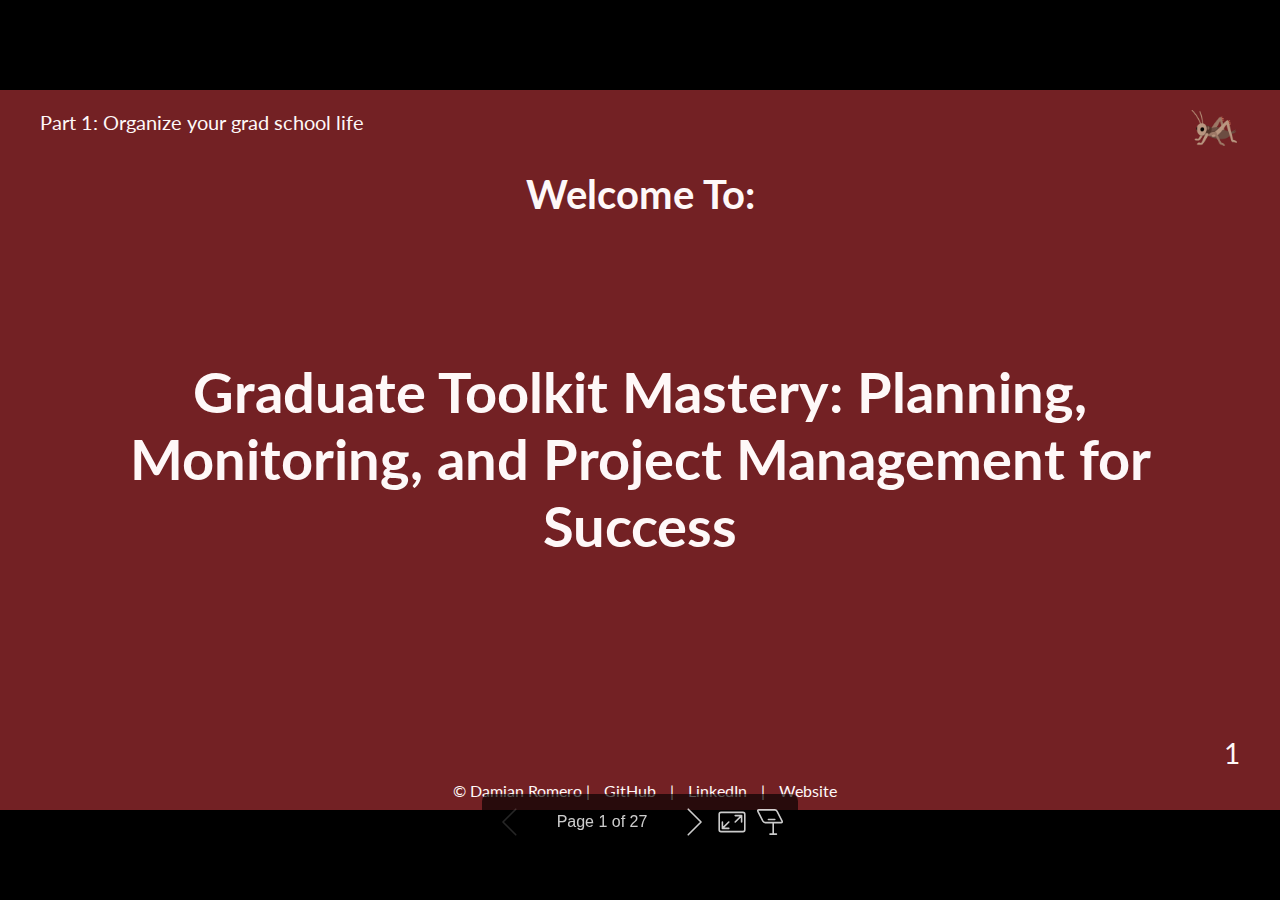
==== commit 1358bf34: "Update part 1 slides" ====
--- a/concordia-mastering-your-grad-journey-program/part-1/index.html
+++ b/concordia-mastering-your-grad-journey-program/part-1/index.html
@@ -1,21 +1,25 @@
-<!DOCTYPE html><html lang="en-US"><head><meta charset="UTF-8"><meta name="viewport" content="width=device-width,height=device-height,initial-scale=1.0"><meta name="apple-mobile-web-app-capable" content="yes"><meta http-equiv="X-UA-Compatible" content="ie=edge"><meta property="og:type" content="website"><meta name="twitter:card" content="summary"><style>@media screen{body[data-bespoke-view=""] .bespoke-marp-parent>.bespoke-marp-osc>button,body[data-bespoke-view=next] .bespoke-marp-parent>.bespoke-marp-osc>button,body[data-bespoke-view=presenter] .bespoke-marp-presenter-container .bespoke-marp-presenter-info-container button,body[data-bespoke-view=presenter] .bespoke-marp-presenter-container .bespoke-marp-presenter-note-container button{-webkit-tap-highlight-color:transparent;-webkit-appearance:none;appearance:none;background-color:transparent;border:0;color:inherit;cursor:pointer;font-size:inherit;opacity:.8;outline:none;padding:0;transition:opacity .2s linear}body[data-bespoke-view=""] .bespoke-marp-parent>.bespoke-marp-osc>button:disabled,body[data-bespoke-view=next] .bespoke-marp-parent>.bespoke-marp-osc>button:disabled,body[data-bespoke-view=presenter] .bespoke-marp-presenter-container .bespoke-marp-presenter-info-container button:disabled,body[data-bespoke-view=presenter] .bespoke-marp-presenter-container .bespoke-marp-presenter-note-container button:disabled{cursor:not-allowed;opacity:.15!important}body[data-bespoke-view=""] .bespoke-marp-parent>.bespoke-marp-osc>button:hover,body[data-bespoke-view=next] .bespoke-marp-parent>.bespoke-marp-osc>button:hover,body[data-bespoke-view=presenter] .bespoke-marp-presenter-container .bespoke-marp-presenter-info-container button:hover,body[data-bespoke-view=presenter] .bespoke-marp-presenter-container .bespoke-marp-presenter-note-container button:hover{opacity:1}body[data-bespoke-view=""] .bespoke-marp-parent>.bespoke-marp-osc>button:hover:active,body[data-bespoke-view=next] .bespoke-marp-parent>.bespoke-marp-osc>button:hover:active,body[data-bespoke-view=presenter] .bespoke-marp-presenter-container .bespoke-marp-presenter-info-container button:hover:active,body[data-bespoke-view=presenter] .bespoke-marp-presenter-container .bespoke-marp-presenter-note-container button:hover:active{opacity:.6}body[data-bespoke-view=""] .bespoke-marp-parent>.bespoke-marp-osc>button:hover:not(:disabled),body[data-bespoke-view=next] .bespoke-marp-parent>.bespoke-marp-osc>button:hover:not(:disabled),body[data-bespoke-view=presenter] .bespoke-marp-presenter-container .bespoke-marp-presenter-info-container button:hover:not(:disabled),body[data-bespoke-view=presenter] .bespoke-marp-presenter-container .bespoke-marp-presenter-note-container button:hover:not(:disabled){transition:none}body[data-bespoke-view=""] .bespoke-marp-parent>.bespoke-marp-osc>button[data-bespoke-marp-osc=prev],body[data-bespoke-view=next] .bespoke-marp-parent>.bespoke-marp-osc>button[data-bespoke-marp-osc=prev],body[data-bespoke-view=presenter] .bespoke-marp-presenter-container .bespoke-marp-presenter-info-container button.bespoke-marp-presenter-info-page-prev{background:transparent url("[data-uri]") no-repeat 50%;background-size:contain;overflow:hidden;text-indent:100%;white-space:nowrap}body[data-bespoke-view=""] .bespoke-marp-parent>.bespoke-marp-osc>button[data-bespoke-marp-osc=next],body[data-bespoke-view=next] .bespoke-marp-parent>.bespoke-marp-osc>button[data-bespoke-marp-osc=next],body[data-bespoke-view=presenter] .bespoke-marp-presenter-container .bespoke-marp-presenter-info-container button.bespoke-marp-presenter-info-page-next{background:transparent url("[data-uri]") no-repeat 50%;background-size:contain;overflow:hidden;text-indent:100%;white-space:nowrap}body[data-bespoke-view=""] .bespoke-marp-parent>.bespoke-marp-osc>button[data-bespoke-marp-osc=fullscreen],body[data-bespoke-view=next] .bespoke-marp-parent>.bespoke-marp-osc>button[data-bespoke-marp-osc=fullscreen]{background:transparent url("[data-uri]") no-repeat 50%;background-size:contain;overflow:hidden;text-indent:100%;white-space:nowrap}body[data-bespoke-view=""] .bespoke-marp-parent>.bespoke-marp-osc>button.exit[data-bespoke-marp-osc=fullscreen],body[data-bespoke-view=next] .bespoke-marp-parent>.bespoke-marp-osc>button.exit[data-bespoke-marp-osc=fullscreen]{background-image:url("[data-uri]")}body[data-bespoke-view=""] .bespoke-marp-parent>.bespoke-marp-osc>button[data-bespoke-marp-osc=presenter],body[data-bespoke-view=next] .bespoke-marp-parent>.bespoke-marp-osc>button[data-bespoke-marp-osc=presenter]{background:transparent url("[data-uri]") no-repeat 50%;background-size:contain;overflow:hidden;text-indent:100%;white-space:nowrap}body[data-bespoke-view=presenter] .bespoke-marp-presenter-container .bespoke-marp-presenter-note-container button.bespoke-marp-presenter-note-bigger{background:transparent url("[data-uri]") no-repeat 50%;background-size:contain;overflow:hidden;text-indent:100%;white-space:nowrap}body[data-bespoke-view=presenter] .bespoke-marp-presenter-container .bespoke-marp-presenter-note-container button.bespoke-marp-presenter-note-smaller{background:transparent url("[data-uri]") no-repeat 50%;background-size:contain;overflow:hidden;text-indent:100%;white-space:nowrap}}@keyframes __bespoke_marp_transition_reduced_outgoing__{0%{opacity:1}to{opacity:0}}@keyframes __bespoke_marp_transition_reduced_incoming__{0%{mix-blend-mode:plus-lighter;opacity:0}to{mix-blend-mode:plus-lighter;opacity:1}}.bespoke-marp-note,.bespoke-marp-osc,.bespoke-progress-parent{display:none;transition:none}@media screen{::view-transition-group(*){animation-duration:var(--marp-bespoke-transition-animation-duration,.5s);animation-timing-function:ease}::view-transition-new(*),::view-transition-old(*){animation-delay:0s;animation-direction:var(--marp-bespoke-transition-animation-direction,normal);animation-duration:var(--marp-bespoke-transition-animation-duration,.5s);animation-fill-mode:both;animation-name:var(--marp-bespoke-transition-animation-name,var(--marp-bespoke-transition-animation-name-fallback,__bespoke_marp_transition_no_animation__));mix-blend-mode:normal}::view-transition-old(*){--marp-bespoke-transition-animation-name-fallback:__bespoke_marp_transition_reduced_outgoing__;animation-timing-function:ease}::view-transition-new(*){--marp-bespoke-transition-animation-name-fallback:__bespoke_marp_transition_reduced_incoming__;animation-timing-function:ease}::view-transition-new(root),::view-transition-old(root){animation-timing-function:linear}::view-transition-new(__bespoke_marp_transition_osc__),::view-transition-old(__bespoke_marp_transition_osc__){animation-duration:0s!important;animation-name:__bespoke_marp_transition_osc__!important}::view-transition-new(__bespoke_marp_transition_osc__){opacity:0!important}.bespoke-marp-transition-warming-up::view-transition-group(*),.bespoke-marp-transition-warming-up::view-transition-new(*),.bespoke-marp-transition-warming-up::view-transition-old(*){animation-play-state:paused!important}body,html{height:100%;margin:0}body{background:#000;overflow:hidden}svg.bespoke-marp-slide{content-visibility:hidden;opacity:0;pointer-events:none;z-index:-1}svg.bespoke-marp-slide:not(.bespoke-marp-active) *{view-transition-name:none!important}svg.bespoke-marp-slide.bespoke-marp-active{content-visibility:visible;opacity:1;pointer-events:auto;z-index:0}svg.bespoke-marp-slide.bespoke-marp-active.bespoke-marp-active-ready *{animation-name:__bespoke_marp__!important}@supports not (content-visibility:hidden){svg.bespoke-marp-slide[data-bespoke-marp-load=hideable]{display:none}svg.bespoke-marp-slide[data-bespoke-marp-load=hideable].bespoke-marp-active{display:block}}}@media screen and (prefers-reduced-motion:reduce){svg.bespoke-marp-slide *{view-transition-name:none!important}}@media screen{[data-bespoke-marp-fragment=inactive]{visibility:hidden}body[data-bespoke-view=""] .bespoke-marp-parent,body[data-bespoke-view=next] .bespoke-marp-parent{inset:0;position:absolute}body[data-bespoke-view=""] .bespoke-marp-parent>.bespoke-marp-osc,body[data-bespoke-view=next] .bespoke-marp-parent>.bespoke-marp-osc{view-transition-name:__bespoke_marp_transition_osc__;background:rgba(0,0,0,.65);border-radius:7px;bottom:50px;color:#fff;contain:paint;display:block;font-family:Helvetica,Arial,sans-serif;font-size:16px;left:50%;line-height:0;opacity:1;padding:12px;position:absolute;touch-action:manipulation;transform:translateX(-50%);transition:opacity .2s linear;-webkit-user-select:none;user-select:none;white-space:nowrap;will-change:transform;z-index:1}body[data-bespoke-view=""] .bespoke-marp-parent>.bespoke-marp-osc>*,body[data-bespoke-view=next] .bespoke-marp-parent>.bespoke-marp-osc>*{margin-left:6px}body[data-bespoke-view=""] .bespoke-marp-parent>.bespoke-marp-osc>:first-child,body[data-bespoke-view=next] .bespoke-marp-parent>.bespoke-marp-osc>:first-child{margin-left:0}body[data-bespoke-view=""] .bespoke-marp-parent>.bespoke-marp-osc>span,body[data-bespoke-view=next] .bespoke-marp-parent>.bespoke-marp-osc>span{opacity:.8}body[data-bespoke-view=""] .bespoke-marp-parent>.bespoke-marp-osc>span[data-bespoke-marp-osc=page],body[data-bespoke-view=next] .bespoke-marp-parent>.bespoke-marp-osc>span[data-bespoke-marp-osc=page]{display:inline-block;min-width:140px;text-align:center}body[data-bespoke-view=""] .bespoke-marp-parent>.bespoke-marp-osc>button[data-bespoke-marp-osc=fullscreen],body[data-bespoke-view=""] .bespoke-marp-parent>.bespoke-marp-osc>button[data-bespoke-marp-osc=next],body[data-bespoke-view=""] .bespoke-marp-parent>.bespoke-marp-osc>button[data-bespoke-marp-osc=presenter],body[data-bespoke-view=""] .bespoke-marp-parent>.bespoke-marp-osc>button[data-bespoke-marp-osc=prev],body[data-bespoke-view=next] .bespoke-marp-parent>.bespoke-marp-osc>button[data-bespoke-marp-osc=fullscreen],body[data-bespoke-view=next] .bespoke-marp-parent>.bespoke-marp-osc>button[data-bespoke-marp-osc=next],body[data-bespoke-view=next] .bespoke-marp-parent>.bespoke-marp-osc>button[data-bespoke-marp-osc=presenter],body[data-bespoke-view=next] .bespoke-marp-parent>.bespoke-marp-osc>button[data-bespoke-marp-osc=prev]{height:32px;line-height:32px;width:32px}body[data-bespoke-view=""] .bespoke-marp-parent.bespoke-marp-inactive,body[data-bespoke-view=next] .bespoke-marp-parent.bespoke-marp-inactive{cursor:none}body[data-bespoke-view=""] .bespoke-marp-parent.bespoke-marp-inactive>.bespoke-marp-osc,body[data-bespoke-view=next] .bespoke-marp-parent.bespoke-marp-inactive>.bespoke-marp-osc{opacity:0;pointer-events:none}body[data-bespoke-view=""] svg.bespoke-marp-slide,body[data-bespoke-view=next] svg.bespoke-marp-slide{height:100%;left:0;position:absolute;top:0;width:100%}body[data-bespoke-view=""] .bespoke-progress-parent{background:#222;display:flex;height:5px;width:100%}body[data-bespoke-view=""] .bespoke-progress-parent+.bespoke-marp-parent{top:5px}body[data-bespoke-view=""] .bespoke-progress-parent .bespoke-progress-bar{background:#0288d1;flex:0 0 0;transition:flex-basis .2s cubic-bezier(0,1,1,1)}body[data-bespoke-view=next]{background:transparent}body[data-bespoke-view=presenter]{background:#161616}body[data-bespoke-view=presenter] .bespoke-marp-presenter-container{display:grid;font-family:Helvetica,Arial,sans-serif;grid-template:"current dragbar next" minmax(140px,1fr) "current dragbar note" 2fr "info    dragbar note" 3em;grid-template-columns:minmax(3px,var(--bespoke-marp-presenter-split-ratio,66%)) 0 minmax(3px,1fr);height:100%;left:0;position:absolute;top:0;width:100%}body[data-bespoke-view=presenter] .bespoke-marp-presenter-container .bespoke-marp-parent{grid-area:current;overflow:hidden;position:relative}body[data-bespoke-view=presenter] .bespoke-marp-presenter-container .bespoke-marp-parent svg.bespoke-marp-slide{height:calc(100% - 40px);left:20px;pointer-events:none;position:absolute;top:20px;-webkit-user-select:none;user-select:none;width:calc(100% - 40px)}body[data-bespoke-view=presenter] .bespoke-marp-presenter-container .bespoke-marp-parent svg.bespoke-marp-slide.bespoke-marp-active{filter:drop-shadow(0 3px 10px rgba(0,0,0,.5))}body[data-bespoke-view=presenter] .bespoke-marp-presenter-container .bespoke-marp-presenter-dragbar-container{background:#0288d1;cursor:col-resize;grid-area:dragbar;margin-left:-3px;opacity:0;position:relative;transition:opacity .4s linear .1s;width:6px;z-index:10}body[data-bespoke-view=presenter] .bespoke-marp-presenter-container .bespoke-marp-presenter-dragbar-container:hover{opacity:1}body[data-bespoke-view=presenter] .bespoke-marp-presenter-container .bespoke-marp-presenter-dragbar-container.active{opacity:1;transition-delay:0s}body[data-bespoke-view=presenter] .bespoke-marp-presenter-container .bespoke-marp-presenter-next-container{background:#222;cursor:pointer;display:none;grid-area:next;overflow:hidden;position:relative}body[data-bespoke-view=presenter] .bespoke-marp-presenter-container .bespoke-marp-presenter-next-container.active{display:block}body[data-bespoke-view=presenter] .bespoke-marp-presenter-container .bespoke-marp-presenter-next-container iframe.bespoke-marp-presenter-next{background:transparent;border:0;display:block;filter:drop-shadow(0 3px 10px rgba(0,0,0,.5));height:calc(100% - 40px);left:20px;pointer-events:none;position:absolute;top:20px;-webkit-user-select:none;user-select:none;width:calc(100% - 40px)}body[data-bespoke-view=presenter] .bespoke-marp-presenter-container .bespoke-marp-presenter-note-container{background:#222;color:#eee;grid-area:note;position:relative;z-index:1}body[data-bespoke-view=presenter] .bespoke-marp-presenter-container .bespoke-marp-presenter-note-container button{height:1.5em;line-height:1.5em;width:1.5em}body[data-bespoke-view=presenter] .bespoke-marp-presenter-container .bespoke-marp-presenter-note-container .bespoke-marp-presenter-note-wrapper{display:block;inset:0;position:absolute}body[data-bespoke-view=presenter] .bespoke-marp-presenter-container .bespoke-marp-presenter-note-container .bespoke-marp-presenter-note-buttons{background:rgba(0,0,0,.65);border-radius:4px;bottom:0;display:flex;gap:4px;margin:12px;opacity:0;padding:6px;pointer-events:none;position:absolute;right:0;transition:opacity .2s linear}body[data-bespoke-view=presenter] .bespoke-marp-presenter-container .bespoke-marp-presenter-note-container .bespoke-marp-presenter-note-buttons:focus-within,body[data-bespoke-view=presenter] .bespoke-marp-presenter-container .bespoke-marp-presenter-note-container .bespoke-marp-presenter-note-wrapper:focus-within+.bespoke-marp-presenter-note-buttons,body[data-bespoke-view=presenter] .bespoke-marp-presenter-container .bespoke-marp-presenter-note-container:hover .bespoke-marp-presenter-note-buttons{opacity:1;pointer-events:auto}body[data-bespoke-view=presenter] .bespoke-marp-presenter-container .bespoke-marp-presenter-note-container .bespoke-marp-note{word-wrap:break-word;box-sizing:border-box;font-size:calc(1.1em*var(--bespoke-marp-note-font-scale, 1));height:calc(100% - 40px);margin:20px;overflow:auto;padding-right:3px;scrollbar-color:hsla(0,0%,93%,.5) transparent;scrollbar-width:thin;white-space:pre-wrap;width:calc(100% - 40px)}body[data-bespoke-view=presenter] .bespoke-marp-presenter-container .bespoke-marp-presenter-note-container .bespoke-marp-note::-webkit-scrollbar{width:6px}body[data-bespoke-view=presenter] .bespoke-marp-presenter-container .bespoke-marp-presenter-note-container .bespoke-marp-note::-webkit-scrollbar-track{background:transparent}body[data-bespoke-view=presenter] .bespoke-marp-presenter-container .bespoke-marp-presenter-note-container .bespoke-marp-note::-webkit-scrollbar-thumb{background:hsla(0,0%,93%,.5);border-radius:6px}body[data-bespoke-view=presenter] .bespoke-marp-presenter-container .bespoke-marp-presenter-note-container .bespoke-marp-note:empty{pointer-events:none}body[data-bespoke-view=presenter] .bespoke-marp-presenter-container .bespoke-marp-presenter-note-container .bespoke-marp-note.active{display:block}body[data-bespoke-view=presenter] .bespoke-marp-presenter-container .bespoke-marp-presenter-note-container .bespoke-marp-note p:first-child{margin-top:0}body[data-bespoke-view=presenter] .bespoke-marp-presenter-container .bespoke-marp-presenter-note-container .bespoke-marp-note p:last-child{margin-bottom:0}body[data-bespoke-view=presenter] .bespoke-marp-presenter-container .bespoke-marp-presenter-info-container{align-items:center;box-sizing:border-box;color:#eee;display:flex;flex-wrap:nowrap;grid-area:info;justify-content:center;overflow:hidden;padding:0 10px}body[data-bespoke-view=presenter] .bespoke-marp-presenter-container .bespoke-marp-presenter-info-container .bespoke-marp-presenter-info-page,body[data-bespoke-view=presenter] .bespoke-marp-presenter-container .bespoke-marp-presenter-info-container .bespoke-marp-presenter-info-time,body[data-bespoke-view=presenter] .bespoke-marp-presenter-container .bespoke-marp-presenter-info-container .bespoke-marp-presenter-info-timer{box-sizing:border-box;display:block;padding:0 10px;white-space:nowrap;width:100%}body[data-bespoke-view=presenter] .bespoke-marp-presenter-container .bespoke-marp-presenter-info-container button{height:1.5em;line-height:1.5em;width:1.5em}body[data-bespoke-view=presenter] .bespoke-marp-presenter-container .bespoke-marp-presenter-info-container .bespoke-marp-presenter-info-page{order:2;text-align:center}body[data-bespoke-view=presenter] .bespoke-marp-presenter-container .bespoke-marp-presenter-info-container .bespoke-marp-presenter-info-page .bespoke-marp-presenter-info-page-text{display:inline-block;min-width:120px;text-align:center}body[data-bespoke-view=presenter] .bespoke-marp-presenter-container .bespoke-marp-presenter-info-container .bespoke-marp-presenter-info-time{color:#999;order:1;text-align:left}body[data-bespoke-view=presenter] .bespoke-marp-presenter-container .bespoke-marp-presenter-info-container .bespoke-marp-presenter-info-timer{color:#999;order:3;text-align:right}body[data-bespoke-view=presenter] .bespoke-marp-presenter-container .bespoke-marp-presenter-info-container .bespoke-marp-presenter-info-timer:hover{cursor:pointer}}@media print{.bespoke-marp-presenter-info-container,.bespoke-marp-presenter-next-container,.bespoke-marp-presenter-note-container{display:none}}</style><style>@charset "UTF-8";@import "https://fonts.bunny.net/css?family=Lato:400,900|Roboto+Mono:400,700&display=swap";div#\:\$p>svg>foreignObject>section{width:1280px;height:720px;box-sizing:border-box;overflow:hidden;position:relative;scroll-snap-align:center center}div#\:\$p>svg>foreignObject>section:after{bottom:0;content:attr(data-marpit-pagination);padding:inherit;pointer-events:none;position:absolute;right:0}div#\:\$p>svg>foreignObject>section:not([data-marpit-pagination]):after{display:none}/* Normalization */div#\:\$p>svg>foreignObject>section :is(h1,marp-h1){font-size:2em;margin:0.67em 0}div#\:\$p>svg>foreignObject>section video::-webkit-media-controls{will-change:transform}@page{size:1280px 720px;margin:0}@media print{body,html{background-color:#fff;margin:0;page-break-inside:avoid;break-inside:avoid-page}div#\:\$p>svg>foreignObject>section{page-break-before:always;break-before:page}div#\:\$p>svg>foreignObject>section,div#\:\$p>svg>foreignObject>section *{-webkit-print-color-adjust:exact!important;animation-delay:0s!important;animation-duration:0s!important;color-adjust:exact!important;transition:none!important}div#\:\$p>svg[data-marpit-svg]{display:block;height:100vh;width:100vw}}div#\:\$p>svg>foreignObject>:where(section){container-type:size}div#\:\$p>svg>foreignObject>section img[data-marp-twemoji]{background:transparent;height:1em;margin:0 .05em 0 .1em;vertical-align:-.1em;width:1em}
-/*!
- * Marp / Marpit Gaia theme.
- *
- * @theme gaia
- * @author Yuki Hattori
+<!DOCTYPE html><html lang="en-US"><head><meta charset="UTF-8"><meta name="viewport" content="width=device-width,height=device-height,initial-scale=1.0"><meta name="apple-mobile-web-app-capable" content="yes"><meta http-equiv="X-UA-Compatible" content="ie=edge"><meta property="og:type" content="website"><meta name="twitter:card" content="summary"><style>@media screen{body[data-bespoke-view=""] .bespoke-marp-parent>.bespoke-marp-osc>button,body[data-bespoke-view=next] .bespoke-marp-parent>.bespoke-marp-osc>button,body[data-bespoke-view=presenter] .bespoke-marp-presenter-container .bespoke-marp-presenter-info-container button,body[data-bespoke-view=presenter] .bespoke-marp-presenter-container .bespoke-marp-presenter-note-container button{-webkit-tap-highlight-color:transparent;-webkit-appearance:none;appearance:none;background-color:transparent;border:0;color:inherit;cursor:pointer;font-size:inherit;opacity:.8;outline:none;padding:0;transition:opacity .2s linear}body[data-bespoke-view=""] .bespoke-marp-parent>.bespoke-marp-osc>button:disabled,body[data-bespoke-view=next] .bespoke-marp-parent>.bespoke-marp-osc>button:disabled,body[data-bespoke-view=presenter] .bespoke-marp-presenter-container .bespoke-marp-presenter-info-container button:disabled,body[data-bespoke-view=presenter] .bespoke-marp-presenter-container .bespoke-marp-presenter-note-container button:disabled{cursor:not-allowed;opacity:.15!important}body[data-bespoke-view=""] .bespoke-marp-parent>.bespoke-marp-osc>button:hover,body[data-bespoke-view=next] .bespoke-marp-parent>.bespoke-marp-osc>button:hover,body[data-bespoke-view=presenter] .bespoke-marp-presenter-container .bespoke-marp-presenter-info-container button:hover,body[data-bespoke-view=presenter] .bespoke-marp-presenter-container .bespoke-marp-presenter-note-container button:hover{opacity:1}body[data-bespoke-view=""] .bespoke-marp-parent>.bespoke-marp-osc>button:hover:active,body[data-bespoke-view=next] .bespoke-marp-parent>.bespoke-marp-osc>button:hover:active,body[data-bespoke-view=presenter] .bespoke-marp-presenter-container .bespoke-marp-presenter-info-container button:hover:active,body[data-bespoke-view=presenter] .bespoke-marp-presenter-container .bespoke-marp-presenter-note-container button:hover:active{opacity:.6}body[data-bespoke-view=""] .bespoke-marp-parent>.bespoke-marp-osc>button:hover:not(:disabled),body[data-bespoke-view=next] .bespoke-marp-parent>.bespoke-marp-osc>button:hover:not(:disabled),body[data-bespoke-view=presenter] .bespoke-marp-presenter-container .bespoke-marp-presenter-info-container button:hover:not(:disabled),body[data-bespoke-view=presenter] .bespoke-marp-presenter-container .bespoke-marp-presenter-note-container button:hover:not(:disabled){transition:none}body[data-bespoke-view=""] .bespoke-marp-parent>.bespoke-marp-osc>button[data-bespoke-marp-osc=prev],body[data-bespoke-view=next] .bespoke-marp-parent>.bespoke-marp-osc>button[data-bespoke-marp-osc=prev],body[data-bespoke-view=presenter] .bespoke-marp-presenter-container .bespoke-marp-presenter-info-container button.bespoke-marp-presenter-info-page-prev{background:transparent url("[data-uri]") no-repeat 50%;background-size:contain;overflow:hidden;text-indent:100%;white-space:nowrap}body[data-bespoke-view=""] .bespoke-marp-parent>.bespoke-marp-osc>button[data-bespoke-marp-osc=next],body[data-bespoke-view=next] .bespoke-marp-parent>.bespoke-marp-osc>button[data-bespoke-marp-osc=next],body[data-bespoke-view=presenter] .bespoke-marp-presenter-container .bespoke-marp-presenter-info-container button.bespoke-marp-presenter-info-page-next{background:transparent url("[data-uri]") no-repeat 50%;background-size:contain;overflow:hidden;text-indent:100%;white-space:nowrap}body[data-bespoke-view=""] .bespoke-marp-parent>.bespoke-marp-osc>button[data-bespoke-marp-osc=fullscreen],body[data-bespoke-view=next] .bespoke-marp-parent>.bespoke-marp-osc>button[data-bespoke-marp-osc=fullscreen]{background:transparent url("[data-uri]") no-repeat 50%;background-size:contain;overflow:hidden;text-indent:100%;white-space:nowrap}body[data-bespoke-view=""] .bespoke-marp-parent>.bespoke-marp-osc>button.exit[data-bespoke-marp-osc=fullscreen],body[data-bespoke-view=next] .bespoke-marp-parent>.bespoke-marp-osc>button.exit[data-bespoke-marp-osc=fullscreen]{background-image:url("[data-uri]")}body[data-bespoke-view=""] .bespoke-marp-parent>.bespoke-marp-osc>button[data-bespoke-marp-osc=presenter],body[data-bespoke-view=next] .bespoke-marp-parent>.bespoke-marp-osc>button[data-bespoke-marp-osc=presenter]{background:transparent url("[data-uri]") no-repeat 50%;background-size:contain;overflow:hidden;text-indent:100%;white-space:nowrap}body[data-bespoke-view=presenter] .bespoke-marp-presenter-container .bespoke-marp-presenter-note-container button.bespoke-marp-presenter-note-bigger{background:transparent url("[data-uri]") no-repeat 50%;background-size:contain;overflow:hidden;text-indent:100%;white-space:nowrap}body[data-bespoke-view=presenter] .bespoke-marp-presenter-container .bespoke-marp-presenter-note-container button.bespoke-marp-presenter-note-smaller{background:transparent url("[data-uri]") no-repeat 50%;background-size:contain;overflow:hidden;text-indent:100%;white-space:nowrap}}@keyframes __bespoke_marp_transition_reduced_outgoing__{0%{opacity:1}to{opacity:0}}@keyframes __bespoke_marp_transition_reduced_incoming__{0%{mix-blend-mode:plus-lighter;opacity:0}to{mix-blend-mode:plus-lighter;opacity:1}}.bespoke-marp-note,.bespoke-marp-osc,.bespoke-progress-parent{display:none;transition:none}@media screen{::view-transition-group(*){animation-duration:var(--marp-bespoke-transition-animation-duration,.5s);animation-timing-function:ease}::view-transition-new(*),::view-transition-old(*){animation-delay:0s;animation-direction:var(--marp-bespoke-transition-animation-direction,normal);animation-duration:var(--marp-bespoke-transition-animation-duration,.5s);animation-fill-mode:both;animation-name:var(--marp-bespoke-transition-animation-name,var(--marp-bespoke-transition-animation-name-fallback,__bespoke_marp_transition_no_animation__));mix-blend-mode:normal}::view-transition-old(*){--marp-bespoke-transition-animation-name-fallback:__bespoke_marp_transition_reduced_outgoing__;animation-timing-function:ease}::view-transition-new(*){--marp-bespoke-transition-animation-name-fallback:__bespoke_marp_transition_reduced_incoming__;animation-timing-function:ease}::view-transition-new(root),::view-transition-old(root){animation-timing-function:linear}::view-transition-new(__bespoke_marp_transition_osc__),::view-transition-old(__bespoke_marp_transition_osc__){animation-duration:0s!important;animation-name:__bespoke_marp_transition_osc__!important}::view-transition-new(__bespoke_marp_transition_osc__){opacity:0!important}.bespoke-marp-transition-warming-up::view-transition-group(*),.bespoke-marp-transition-warming-up::view-transition-new(*),.bespoke-marp-transition-warming-up::view-transition-old(*){animation-play-state:paused!important}body,html{height:100%;margin:0}body{background:#000;overflow:hidden}svg.bespoke-marp-slide{content-visibility:hidden;opacity:0;pointer-events:none;z-index:-1}svg.bespoke-marp-slide:not(.bespoke-marp-active) *{view-transition-name:none!important}svg.bespoke-marp-slide.bespoke-marp-active{content-visibility:visible;opacity:1;pointer-events:auto;z-index:0}svg.bespoke-marp-slide.bespoke-marp-active.bespoke-marp-active-ready *{animation-name:__bespoke_marp__!important}@supports not (content-visibility:hidden){svg.bespoke-marp-slide[data-bespoke-marp-load=hideable]{display:none}svg.bespoke-marp-slide[data-bespoke-marp-load=hideable].bespoke-marp-active{display:block}}}@media screen and (prefers-reduced-motion:reduce){svg.bespoke-marp-slide *{view-transition-name:none!important}}@media screen{[data-bespoke-marp-fragment=inactive]{visibility:hidden}body[data-bespoke-view=""] .bespoke-marp-parent,body[data-bespoke-view=next] .bespoke-marp-parent{inset:0;position:absolute}body[data-bespoke-view=""] .bespoke-marp-parent>.bespoke-marp-osc,body[data-bespoke-view=next] .bespoke-marp-parent>.bespoke-marp-osc{view-transition-name:__bespoke_marp_transition_osc__;background:rgba(0,0,0,.65);border-radius:7px;bottom:50px;color:#fff;contain:paint;display:block;font-family:Helvetica,Arial,sans-serif;font-size:16px;left:50%;line-height:0;opacity:1;padding:12px;position:absolute;touch-action:manipulation;transform:translateX(-50%);transition:opacity .2s linear;-webkit-user-select:none;user-select:none;white-space:nowrap;will-change:transform;z-index:1}body[data-bespoke-view=""] .bespoke-marp-parent>.bespoke-marp-osc>*,body[data-bespoke-view=next] .bespoke-marp-parent>.bespoke-marp-osc>*{margin-left:6px}body[data-bespoke-view=""] .bespoke-marp-parent>.bespoke-marp-osc>:first-child,body[data-bespoke-view=next] .bespoke-marp-parent>.bespoke-marp-osc>:first-child{margin-left:0}body[data-bespoke-view=""] .bespoke-marp-parent>.bespoke-marp-osc>span,body[data-bespoke-view=next] .bespoke-marp-parent>.bespoke-marp-osc>span{opacity:.8}body[data-bespoke-view=""] .bespoke-marp-parent>.bespoke-marp-osc>span[data-bespoke-marp-osc=page],body[data-bespoke-view=next] .bespoke-marp-parent>.bespoke-marp-osc>span[data-bespoke-marp-osc=page]{display:inline-block;min-width:140px;text-align:center}body[data-bespoke-view=""] .bespoke-marp-parent>.bespoke-marp-osc>button[data-bespoke-marp-osc=fullscreen],body[data-bespoke-view=""] .bespoke-marp-parent>.bespoke-marp-osc>button[data-bespoke-marp-osc=next],body[data-bespoke-view=""] .bespoke-marp-parent>.bespoke-marp-osc>button[data-bespoke-marp-osc=presenter],body[data-bespoke-view=""] .bespoke-marp-parent>.bespoke-marp-osc>button[data-bespoke-marp-osc=prev],body[data-bespoke-view=next] .bespoke-marp-parent>.bespoke-marp-osc>button[data-bespoke-marp-osc=fullscreen],body[data-bespoke-view=next] .bespoke-marp-parent>.bespoke-marp-osc>button[data-bespoke-marp-osc=next],body[data-bespoke-view=next] .bespoke-marp-parent>.bespoke-marp-osc>button[data-bespoke-marp-osc=presenter],body[data-bespoke-view=next] .bespoke-marp-parent>.bespoke-marp-osc>button[data-bespoke-marp-osc=prev]{height:32px;line-height:32px;width:32px}body[data-bespoke-view=""] .bespoke-marp-parent.bespoke-marp-inactive,body[data-bespoke-view=next] .bespoke-marp-parent.bespoke-marp-inactive{cursor:none}body[data-bespoke-view=""] .bespoke-marp-parent.bespoke-marp-inactive>.bespoke-marp-osc,body[data-bespoke-view=next] .bespoke-marp-parent.bespoke-marp-inactive>.bespoke-marp-osc{opacity:0;pointer-events:none}body[data-bespoke-view=""] svg.bespoke-marp-slide,body[data-bespoke-view=next] svg.bespoke-marp-slide{height:100%;left:0;position:absolute;top:0;width:100%}body[data-bespoke-view=""] .bespoke-progress-parent{background:#222;display:flex;height:5px;width:100%}body[data-bespoke-view=""] .bespoke-progress-parent+.bespoke-marp-parent{top:5px}body[data-bespoke-view=""] .bespoke-progress-parent .bespoke-progress-bar{background:#0288d1;flex:0 0 0;transition:flex-basis .2s cubic-bezier(0,1,1,1)}body[data-bespoke-view=next]{background:transparent}body[data-bespoke-view=presenter]{background:#161616}body[data-bespoke-view=presenter] .bespoke-marp-presenter-container{display:grid;font-family:Helvetica,Arial,sans-serif;grid-template:"current dragbar next" minmax(140px,1fr) "current dragbar note" 2fr "info    dragbar note" 3em;grid-template-columns:minmax(3px,var(--bespoke-marp-presenter-split-ratio,66%)) 0 minmax(3px,1fr);height:100%;left:0;position:absolute;top:0;width:100%}body[data-bespoke-view=presenter] .bespoke-marp-presenter-container .bespoke-marp-parent{grid-area:current;overflow:hidden;position:relative}body[data-bespoke-view=presenter] .bespoke-marp-presenter-container .bespoke-marp-parent svg.bespoke-marp-slide{height:calc(100% - 40px);left:20px;pointer-events:none;position:absolute;top:20px;-webkit-user-select:none;user-select:none;width:calc(100% - 40px)}body[data-bespoke-view=presenter] .bespoke-marp-presenter-container .bespoke-marp-parent svg.bespoke-marp-slide.bespoke-marp-active{filter:drop-shadow(0 3px 10px rgba(0,0,0,.5))}body[data-bespoke-view=presenter] .bespoke-marp-presenter-container .bespoke-marp-presenter-dragbar-container{background:#0288d1;cursor:col-resize;grid-area:dragbar;margin-left:-3px;opacity:0;position:relative;transition:opacity .4s linear .1s;width:6px;z-index:10}body[data-bespoke-view=presenter] .bespoke-marp-presenter-container .bespoke-marp-presenter-dragbar-container:hover{opacity:1}body[data-bespoke-view=presenter] .bespoke-marp-presenter-container .bespoke-marp-presenter-dragbar-container.active{opacity:1;transition-delay:0s}body[data-bespoke-view=presenter] .bespoke-marp-presenter-container .bespoke-marp-presenter-next-container{background:#222;cursor:pointer;display:none;grid-area:next;overflow:hidden;position:relative}body[data-bespoke-view=presenter] .bespoke-marp-presenter-container .bespoke-marp-presenter-next-container.active{display:block}body[data-bespoke-view=presenter] .bespoke-marp-presenter-container .bespoke-marp-presenter-next-container iframe.bespoke-marp-presenter-next{background:transparent;border:0;display:block;filter:drop-shadow(0 3px 10px rgba(0,0,0,.5));height:calc(100% - 40px);left:20px;pointer-events:none;position:absolute;top:20px;-webkit-user-select:none;user-select:none;width:calc(100% - 40px)}body[data-bespoke-view=presenter] .bespoke-marp-presenter-container .bespoke-marp-presenter-note-container{background:#222;color:#eee;grid-area:note;position:relative;z-index:1}body[data-bespoke-view=presenter] .bespoke-marp-presenter-container .bespoke-marp-presenter-note-container button{height:1.5em;line-height:1.5em;width:1.5em}body[data-bespoke-view=presenter] .bespoke-marp-presenter-container .bespoke-marp-presenter-note-container .bespoke-marp-presenter-note-wrapper{display:block;inset:0;position:absolute}body[data-bespoke-view=presenter] .bespoke-marp-presenter-container .bespoke-marp-presenter-note-container .bespoke-marp-presenter-note-buttons{background:rgba(0,0,0,.65);border-radius:4px;bottom:0;display:flex;gap:4px;margin:12px;opacity:0;padding:6px;pointer-events:none;position:absolute;right:0;transition:opacity .2s linear}body[data-bespoke-view=presenter] .bespoke-marp-presenter-container .bespoke-marp-presenter-note-container .bespoke-marp-presenter-note-buttons:focus-within,body[data-bespoke-view=presenter] .bespoke-marp-presenter-container .bespoke-marp-presenter-note-container .bespoke-marp-presenter-note-wrapper:focus-within+.bespoke-marp-presenter-note-buttons,body[data-bespoke-view=presenter] .bespoke-marp-presenter-container .bespoke-marp-presenter-note-container:hover .bespoke-marp-presenter-note-buttons{opacity:1;pointer-events:auto}body[data-bespoke-view=presenter] .bespoke-marp-presenter-container .bespoke-marp-presenter-note-container .bespoke-marp-note{word-wrap:break-word;box-sizing:border-box;font-size:calc(1.1em*var(--bespoke-marp-note-font-scale, 1));height:calc(100% - 40px);margin:20px;overflow:auto;padding-right:3px;scrollbar-color:hsla(0,0%,93%,.5) transparent;scrollbar-width:thin;white-space:pre-wrap;width:calc(100% - 40px)}body[data-bespoke-view=presenter] .bespoke-marp-presenter-container .bespoke-marp-presenter-note-container .bespoke-marp-note::-webkit-scrollbar{width:6px}body[data-bespoke-view=presenter] .bespoke-marp-presenter-container .bespoke-marp-presenter-note-container .bespoke-marp-note::-webkit-scrollbar-track{background:transparent}body[data-bespoke-view=presenter] .bespoke-marp-presenter-container .bespoke-marp-presenter-note-container .bespoke-marp-note::-webkit-scrollbar-thumb{background:hsla(0,0%,93%,.5);border-radius:6px}body[data-bespoke-view=presenter] .bespoke-marp-presenter-container .bespoke-marp-presenter-note-container .bespoke-marp-note:empty{pointer-events:none}body[data-bespoke-view=presenter] .bespoke-marp-presenter-container .bespoke-marp-presenter-note-container .bespoke-marp-note.active{display:block}body[data-bespoke-view=presenter] .bespoke-marp-presenter-container .bespoke-marp-presenter-note-container .bespoke-marp-note p:first-child{margin-top:0}body[data-bespoke-view=presenter] .bespoke-marp-presenter-container .bespoke-marp-presenter-note-container .bespoke-marp-note p:last-child{margin-bottom:0}body[data-bespoke-view=presenter] .bespoke-marp-presenter-container .bespoke-marp-presenter-info-container{align-items:center;box-sizing:border-box;color:#eee;display:flex;flex-wrap:nowrap;grid-area:info;justify-content:center;overflow:hidden;padding:0 10px}body[data-bespoke-view=presenter] .bespoke-marp-presenter-container .bespoke-marp-presenter-info-container .bespoke-marp-presenter-info-page,body[data-bespoke-view=presenter] .bespoke-marp-presenter-container .bespoke-marp-presenter-info-container .bespoke-marp-presenter-info-time,body[data-bespoke-view=presenter] .bespoke-marp-presenter-container .bespoke-marp-presenter-info-container .bespoke-marp-presenter-info-timer{box-sizing:border-box;display:block;padding:0 10px;white-space:nowrap;width:100%}body[data-bespoke-view=presenter] .bespoke-marp-presenter-container .bespoke-marp-presenter-info-container button{height:1.5em;line-height:1.5em;width:1.5em}body[data-bespoke-view=presenter] .bespoke-marp-presenter-container .bespoke-marp-presenter-info-container .bespoke-marp-presenter-info-page{order:2;text-align:center}body[data-bespoke-view=presenter] .bespoke-marp-presenter-container .bespoke-marp-presenter-info-container .bespoke-marp-presenter-info-page .bespoke-marp-presenter-info-page-text{display:inline-block;min-width:120px;text-align:center}body[data-bespoke-view=presenter] .bespoke-marp-presenter-container .bespoke-marp-presenter-info-container .bespoke-marp-presenter-info-time{color:#999;order:1;text-align:left}body[data-bespoke-view=presenter] .bespoke-marp-presenter-container .bespoke-marp-presenter-info-container .bespoke-marp-presenter-info-timer{color:#999;order:3;text-align:right}body[data-bespoke-view=presenter] .bespoke-marp-presenter-container .bespoke-marp-presenter-info-container .bespoke-marp-presenter-info-timer:hover{cursor:pointer}}@media print{.bespoke-marp-presenter-info-container,.bespoke-marp-presenter-next-container,.bespoke-marp-presenter-note-container{display:none}}</style><style>@import url('https://fonts.bunny.net/css?family=Lato:400,900|Roboto+Mono:400,700&display=swap');@import '~highlight.js/styles/sunburst';div#\:\$p>svg>foreignObject>section{width:1280px;height:720px;box-sizing:border-box;overflow:hidden;position:relative;scroll-snap-align:center center}div#\:\$p>svg>foreignObject>section:after{bottom:0;content:attr(data-marpit-pagination);padding:inherit;pointer-events:none;position:absolute;right:0}div#\:\$p>svg>foreignObject>section:not([data-marpit-pagination]):after{display:none}/* Normalization */div#\:\$p>svg>foreignObject>section :is(h1,marp-h1){font-size:2em;margin:0.67em 0}div#\:\$p>svg>foreignObject>section video::-webkit-media-controls{will-change:transform}@page{size:1280px 720px;margin:0}@media print{body,html{background-color:#fff;margin:0;page-break-inside:avoid;break-inside:avoid-page}div#\:\$p>svg>foreignObject>section{page-break-before:always;break-before:page}div#\:\$p>svg>foreignObject>section,div#\:\$p>svg>foreignObject>section *{-webkit-print-color-adjust:exact!important;animation-delay:0s!important;animation-duration:0s!important;color-adjust:exact!important;transition:none!important}div#\:\$p>svg[data-marpit-svg]{display:block;height:100vh;width:100vw}}div#\:\$p>svg>foreignObject>:where(section){container-type:size}div#\:\$p>svg>foreignObject>section img[data-marp-twemoji]{background:transparent;height:1em;margin:0 .05em 0 .1em;vertical-align:-.1em;width:1em}@use 'sass:color';
+
+/*
+ * Damian Romero Marp theme
+ * This theme is based on Yuki Hattori's themes from marp-core (https://github.com/marp-team/marp-core)
+ * 
+ * @theme damian-romero
+ * @author Damian Romero
  *
  * @auto-scaling true
  * @size 16:9 1280px 720px
  * @size 4:3 960px 720px
- */div#\:\$p>svg>foreignObject>section :is(pre,marp-pre) code.hljs{display:block;overflow-x:auto;padding:1em}div#\:\$p>svg>foreignObject>section code.hljs{padding:3px 5px}div#\:\$p>svg>foreignObject>section .hljs{background:#000;color:#f8f8f8}div#\:\$p>svg>foreignObject>section .hljs-comment,div#\:\$p>svg>foreignObject>section .hljs-quote{color:#aeaeae;font-style:italic}div#\:\$p>svg>foreignObject>section .hljs-keyword,div#\:\$p>svg>foreignObject>section .hljs-selector-tag,div#\:\$p>svg>foreignObject>section .hljs-type{color:#e28964}div#\:\$p>svg>foreignObject>section .hljs-string{color:#65b042}div#\:\$p>svg>foreignObject>section .hljs-subst{color:#daefa3}div#\:\$p>svg>foreignObject>section .hljs-link,div#\:\$p>svg>foreignObject>section .hljs-regexp{color:#e9c062}div#\:\$p>svg>foreignObject>section .hljs-name,div#\:\$p>svg>foreignObject>section .hljs-section,div#\:\$p>svg>foreignObject>section .hljs-tag,div#\:\$p>svg>foreignObject>section .hljs-title{color:#89bdff}div#\:\$p>svg>foreignObject>section .hljs-class .hljs-title,div#\:\$p>svg>foreignObject>section .hljs-doctag,div#\:\$p>svg>foreignObject>section .hljs-title.class_{text-decoration:underline}div#\:\$p>svg>foreignObject>section .hljs-bullet,div#\:\$p>svg>foreignObject>section .hljs-number,div#\:\$p>svg>foreignObject>section .hljs-symbol{color:#3387cc}div#\:\$p>svg>foreignObject>section .hljs-params,div#\:\$p>svg>foreignObject>section .hljs-template-variable,div#\:\$p>svg>foreignObject>section .hljs-variable{color:#3e87e3}div#\:\$p>svg>foreignObject>section .hljs-attribute{color:#cda869}div#\:\$p>svg>foreignObject>section .hljs-meta{color:#8996a8}div#\:\$p>svg>foreignObject>section .hljs-formula{background-color:#0e2231;color:#f8f8f8;font-style:italic}div#\:\$p>svg>foreignObject>section .hljs-addition{background-color:#253b22;color:#f8f8f8}div#\:\$p>svg>foreignObject>section .hljs-deletion{background-color:#420e09;color:#f8f8f8}div#\:\$p>svg>foreignObject>section .hljs-selector-class{color:#9b703f}div#\:\$p>svg>foreignObject>section .hljs-selector-id{color:#8b98ab}div#\:\$p>svg>foreignObject>section .hljs-emphasis{font-style:italic}div#\:\$p>svg>foreignObject>section .hljs-strong{font-weight:700}div#\:\$p>svg>foreignObject>section :is(h1,marp-h1),div#\:\$p>svg>foreignObject>section :is(h2,marp-h2),div#\:\$p>svg>foreignObject>section :is(h3,marp-h3),div#\:\$p>svg>foreignObject>section :is(h4,marp-h4),div#\:\$p>svg>foreignObject>section :is(h5,marp-h5),div#\:\$p>svg>foreignObject>section :is(h6,marp-h6){margin:.5em 0 0}div#\:\$p>svg>foreignObject>section :is(h1,marp-h1) strong,div#\:\$p>svg>foreignObject>section :is(h2,marp-h2) strong,div#\:\$p>svg>foreignObject>section :is(h3,marp-h3) strong,div#\:\$p>svg>foreignObject>section :is(h4,marp-h4) strong,div#\:\$p>svg>foreignObject>section :is(h5,marp-h5) strong,div#\:\$p>svg>foreignObject>section :is(h6,marp-h6) strong{font-weight:inherit}div#\:\$p>svg>foreignObject>section :is(h1,marp-h1)::part(auto-scaling),div#\:\$p>svg>foreignObject>section :is(h2,marp-h2)::part(auto-scaling),div#\:\$p>svg>foreignObject>section :is(h3,marp-h3)::part(auto-scaling),div#\:\$p>svg>foreignObject>section :is(h4,marp-h4)::part(auto-scaling),div#\:\$p>svg>foreignObject>section :is(h5,marp-h5)::part(auto-scaling),div#\:\$p>svg>foreignObject>section :is(h6,marp-h6)::part(auto-scaling){max-height:580px}div#\:\$p>svg>foreignObject>section :is(h1,marp-h1){font-size:1.8em}div#\:\$p>svg>foreignObject>section :is(h2,marp-h2){font-size:1.5em}div#\:\$p>svg>foreignObject>section :is(h3,marp-h3){font-size:1.3em}div#\:\$p>svg>foreignObject>section :is(h4,marp-h4){font-size:1.1em}div#\:\$p>svg>foreignObject>section :is(h5,marp-h5){font-size:1em}div#\:\$p>svg>foreignObject>section :is(h6,marp-h6){font-size:.9em}div#\:\$p>svg>foreignObject>section blockquote,div#\:\$p>svg>foreignObject>section p{margin:1em 0 0}div#\:\$p>svg>foreignObject>section ol>li,div#\:\$p>svg>foreignObject>section ul>li{margin:.3em 0 0}div#\:\$p>svg>foreignObject>section ol>li>p,div#\:\$p>svg>foreignObject>section ul>li>p{margin:.6em 0 0}div#\:\$p>svg>foreignObject>section code{display:inline-block;font-family:Roboto Mono,monospace;font-size:.8em;letter-spacing:0;margin:-.1em .15em;padding:.1em .2em;vertical-align:baseline}div#\:\$p>svg>foreignObject>section :is(pre,marp-pre){display:block;margin:1em 0 0;overflow:visible}div#\:\$p>svg>foreignObject>section :is(pre,marp-pre) code{box-sizing:border-box;font-size:.7em;margin:0;min-width:100%;padding:.5em}div#\:\$p>svg>foreignObject>section :is(pre,marp-pre)::part(auto-scaling){max-height:calc(580px - 1em)}div#\:\$p>svg>foreignObject>section blockquote{margin:1em 0 0;padding:0 1em;position:relative}div#\:\$p>svg>foreignObject>section blockquote:after,div#\:\$p>svg>foreignObject>section blockquote:before{content:"“";display:block;font-family:Times New Roman,serif;font-weight:700;position:absolute}div#\:\$p>svg>foreignObject>section blockquote:before{left:0;top:0}div#\:\$p>svg>foreignObject>section blockquote:after{bottom:0;right:0;transform:rotate(180deg)}div#\:\$p>svg>foreignObject>section blockquote>:first-child{margin-top:0}div#\:\$p>svg>foreignObject>section mark{background:transparent}div#\:\$p>svg>foreignObject>section table{border-collapse:collapse;border-spacing:0;margin:1em 0 0}div#\:\$p>svg>foreignObject>section table td,div#\:\$p>svg>foreignObject>section table th{border-style:solid;border-width:1px;padding:.2em .4em}div#\:\$p>svg>foreignObject>section footer,div#\:\$p>svg>foreignObject>section header,div#\:\$p>svg>foreignObject>section:after{box-sizing:border-box;font-size:66%;height:70px;line-height:50px;overflow:hidden;padding:10px 25px;position:absolute}div#\:\$p>svg>foreignObject>section:after{--marpit-root-font-size:66%}div#\:\$p>svg>foreignObject>section header{top:0}div#\:\$p>svg>foreignObject>section footer,div#\:\$p>svg>foreignObject>section header{left:0;right:0}div#\:\$p>svg>foreignObject>section footer{bottom:0}div#\:\$p>svg>foreignObject>section{word-wrap:break-word;--color-background:#fff8e1;--color-background-stripe:rgba(69,90,100,.1);--color-foreground:#455a64;--color-dimmed:#6a7a7d;--color-highlight:#0288d1;background-color:var(--color-background);background-image:linear-gradient(135deg,hsla(0,0%,53%,0),hsla(0,0%,53%,.02) 50%,hsla(0,0%,100%,0) 0,hsla(0,0%,100%,.05));color:var(--color-foreground);font-family:Lato,Avenir Next,Avenir,Trebuchet MS,Segoe UI,sans-serif;font-size:35px;height:720px;letter-spacing:1.25px;line-height:1.35;padding:70px;width:1280px}div#\:\$p>svg>foreignObject>section{--marpit-root-font-size:35px}div#\:\$p>svg>foreignObject>section:after{bottom:0;font-size:80%;right:0}div#\:\$p>svg>foreignObject>section:after{--marpit-root-font-size:80%}div#\:\$p>svg>foreignObject>section a,div#\:\$p>svg>foreignObject>section mark{color:var(--color-highlight)}div#\:\$p>svg>foreignObject>section code{background:var(--color-dimmed);color:var(--color-background)}div#\:\$p>svg>foreignObject>section :is(h1,marp-h1) strong,div#\:\$p>svg>foreignObject>section :is(h2,marp-h2) strong,div#\:\$p>svg>foreignObject>section :is(h3,marp-h3) strong,div#\:\$p>svg>foreignObject>section :is(h4,marp-h4) strong,div#\:\$p>svg>foreignObject>section :is(h5,marp-h5) strong,div#\:\$p>svg>foreignObject>section :is(h6,marp-h6) strong{color:var(--color-highlight)}div#\:\$p>svg>foreignObject>section :is(pre,marp-pre){background:var(--color-foreground)}div#\:\$p>svg>foreignObject>section :is(pre,marp-pre)>code{background:transparent}div#\:\$p>svg>foreignObject>section blockquote:after,div#\:\$p>svg>foreignObject>section blockquote:before,div#\:\$p>svg>foreignObject>section footer,div#\:\$p>svg>foreignObject>section header,div#\:\$p>svg>foreignObject>section section:after{color:var(--color-dimmed)}div#\:\$p>svg>foreignObject>section table td,div#\:\$p>svg>foreignObject>section table th{border-color:var(--color-foreground)}div#\:\$p>svg>foreignObject>section table thead th{background:var(--color-foreground);color:var(--color-background)}div#\:\$p>svg>foreignObject>section table tbody>tr:nth-child(odd) td,div#\:\$p>svg>foreignObject>section table tbody>tr:nth-child(odd) th{background:var(--color-background-stripe,transparent)}div#\:\$p>svg>foreignObject>section>:first-child,div#\:\$p>svg>foreignObject>section>header:first-child+*{margin-top:0}div#\:\$p>svg>foreignObject>section:where(.invert){--color-background:#455a64;--color-background-stripe:rgba(255,248,225,.1);--color-foreground:#fff8e1;--color-dimmed:#dad8c8;--color-highlight:#81d4fa}div#\:\$p>svg>foreignObject>section:where(.gaia){--color-background:#0288d1;--color-background-stripe:rgba(255,248,225,.1);--color-foreground:#fff8e1;--color-dimmed:#cce2de;--color-highlight:#81d4fa}div#\:\$p>svg>foreignObject>section:where(.lead){display:flex;flex-flow:column nowrap;justify-content:center}div#\:\$p>svg>foreignObject>section:where(.lead) :is(h1,marp-h1),div#\:\$p>svg>foreignObject>section:where(.lead) :is(h2,marp-h2),div#\:\$p>svg>foreignObject>section:where(.lead) :is(h3,marp-h3),div#\:\$p>svg>foreignObject>section:where(.lead) :is(h4,marp-h4),div#\:\$p>svg>foreignObject>section:where(.lead) :is(h5,marp-h5),div#\:\$p>svg>foreignObject>section:where(.lead) :is(h6,marp-h6){text-align:center}div#\:\$p>svg>foreignObject>section:where(.lead) p{text-align:center}div#\:\$p>svg>foreignObject>section:where(.lead) blockquote>:is(h1,marp-h1),div#\:\$p>svg>foreignObject>section:where(.lead) blockquote>:is(h2,marp-h2),div#\:\$p>svg>foreignObject>section:where(.lead) blockquote>:is(h3,marp-h3),div#\:\$p>svg>foreignObject>section:where(.lead) blockquote>:is(h4,marp-h4),div#\:\$p>svg>foreignObject>section:where(.lead) blockquote>:is(h5,marp-h5),div#\:\$p>svg>foreignObject>section:where(.lead) blockquote>:is(h6,marp-h6),div#\:\$p>svg>foreignObject>section:where(.lead) blockquote>p{text-align:left}div#\:\$p>svg>foreignObject>section:where(.lead) ol>li>p,div#\:\$p>svg>foreignObject>section:where(.lead) ul>li>p{text-align:left}div#\:\$p>svg>foreignObject>section:where(.lead) table{margin-left:auto;margin-right:auto}div#\:\$p>svg>foreignObject>section[data-marpit-advanced-background=background]{columns:initial!important;display:block!important;padding:0!important}div#\:\$p>svg>foreignObject>section[data-marpit-advanced-background=background]:after,div#\:\$p>svg>foreignObject>section[data-marpit-advanced-background=background]:before,div#\:\$p>svg>foreignObject>section[data-marpit-advanced-background=content]:after,div#\:\$p>svg>foreignObject>section[data-marpit-advanced-background=content]:before{display:none!important}div#\:\$p>svg>foreignObject>section[data-marpit-advanced-background=background]>div[data-marpit-advanced-background-container]{all:initial;display:flex;flex-direction:row;height:100%;overflow:hidden;width:100%}div#\:\$p>svg>foreignObject>section[data-marpit-advanced-background=background]>div[data-marpit-advanced-background-container][data-marpit-advanced-background-direction=vertical]{flex-direction:column}div#\:\$p>svg>foreignObject>section[data-marpit-advanced-background=background][data-marpit-advanced-background-split]>div[data-marpit-advanced-background-container]{width:var(--marpit-advanced-background-split,50%)}div#\:\$p>svg>foreignObject>section[data-marpit-advanced-background=background][data-marpit-advanced-background-split=right]>div[data-marpit-advanced-background-container]{margin-left:calc(100% - var(--marpit-advanced-background-split, 50%))}div#\:\$p>svg>foreignObject>section[data-marpit-advanced-background=background]>div[data-marpit-advanced-background-container]>figure{all:initial;background-position:center;background-repeat:no-repeat;background-size:cover;flex:auto;margin:0}div#\:\$p>svg>foreignObject>section[data-marpit-advanced-background=background]>div[data-marpit-advanced-background-container]>figure>figcaption{position:absolute;border:0;clip:rect(0,0,0,0);height:1px;margin:-1px;overflow:hidden;padding:0;white-space:nowrap;width:1px}div#\:\$p>svg>foreignObject>section[data-marpit-advanced-background=content],div#\:\$p>svg>foreignObject>section[data-marpit-advanced-background=pseudo]{background:transparent!important}div#\:\$p>svg>foreignObject>section[data-marpit-advanced-background=pseudo],div#\:\$p>svg[data-marpit-svg]>foreignObject[data-marpit-advanced-background=pseudo]{pointer-events:none!important}div#\:\$p>svg>foreignObject>section[data-marpit-advanced-background-split]{width:100%;height:100%}</style></head><body><div class="bespoke-marp-osc"><button data-bespoke-marp-osc="prev" tabindex="-1" title="Previous slide">Previous slide</button><span data-bespoke-marp-osc="page"></span><button data-bespoke-marp-osc="next" tabindex="-1" title="Next slide">Next slide</button><button data-bespoke-marp-osc="fullscreen" tabindex="-1" title="Toggle fullscreen (f)">Toggle fullscreen</button><button data-bespoke-marp-osc="presenter" tabindex="-1" title="Open presenter view (p)">Open presenter view</button></div><div id=":$p"><svg data-marpit-svg="" viewBox="0 0 1280 720"><foreignObject width="1280" height="720"><section id="1" data-color="black" data-background-color="#ebf5fb" data-paginate="true" data-footer="Part 1: Organize your grad school life" data-class="lead" data-theme="gaia" lang="en-US" class="lead" data-marpit-pagination="1" style="--color:black;--background-color:#ebf5fb;--paginate:true;--footer:Part 1: Organize your grad school life;--class:lead;--theme:gaia;color:black;background-color:#ebf5fb;background-image:none;" data-marpit-pagination-total="27">
+ * @size 4k 3840px 2160px
+*/div#\:\$p>svg>foreignObject>section{font-family:'Lato',sans-serif;font-size:28px;color:#131213 ;background-color:#fef8f8;padding:40px;box-sizing:border-box}div#\:\$p>svg>foreignObject>section{--marpit-root-font-size:28px}div#\:\$p>svg>foreignObject>section :is(h1,marp-h1),div#\:\$p>svg>foreignObject>section :is(h2,marp-h2),div#\:\$p>svg>foreignObject>section :is(h3,marp-h3),div#\:\$p>svg>foreignObject>section :is(h4,marp-h4),div#\:\$p>svg>foreignObject>section :is(h5,marp-h5),div#\:\$p>svg>foreignObject>section :is(h6,marp-h6){color:#131213;margin:0.5em 0 0;div#\:\$p>svg>foreignObject>section strong{font-weight:inherit}div#\:\$p>svg>foreignObject>section &::part(auto-scaling){max-height:580px}}div#\:\$p>svg>foreignObject>section :is(h1,marp-h1){font-size:1.8em}div#\:\$p>svg>foreignObject>section :is(h2,marp-h2){font-size:1.5em}div#\:\$p>svg>foreignObject>section :is(h3,marp-h3){font-size:1.3em}div#\:\$p>svg>foreignObject>section :is(h4,marp-h4){font-size:1.1em}div#\:\$p>svg>foreignObject>section :is(h5,marp-h5){font-size:1em}div#\:\$p>svg>foreignObject>section :is(h6,marp-h6){font-size:0.9em}div#\:\$p>svg>foreignObject>section blockquote,div#\:\$p>svg>foreignObject>section p{margin:1em 0 0}div#\:\$p>svg>foreignObject>section ol,div#\:\$p>svg>foreignObject>section ul{div#\:\$p>svg>foreignObject>section>li{margin:0.3em 0 0;div#\:\$p>svg>foreignObject>section>p{margin:0.6em 0 0}}}div#\:\$p>svg>foreignObject>section code{display:inline-block;font-family:'Roboto Mono',monospace;font-size:0.8em;letter-spacing:0;margin:-0.1em 0.15em;padding:0.1em 0.2em;vertical-align:baseline;background-color:#f8fefe}div#\:\$p>svg>foreignObject>section :is(pre,marp-pre){display:block;margin:1em 0 0;overflow:visible;div#\:\$p>svg>foreignObject>section code{box-sizing:border-box;margin:0;min-width:100%;padding:0.5em;font-size:0.7em}div#\:\$p>svg>foreignObject>section &::part(auto-scaling){max-height:calc(580px - 1em)}}div#\:\$p>svg>foreignObject>section blockquote{margin:1em 0 0;padding:0 1em;position:relative;div#\:\$p>svg>foreignObject>section &:after,div#\:\$p>svg>foreignObject>section &:before{content:'“';display:block;font-family:'Times New Roman',serif;font-weight:bold;position:absolute}div#\:\$p>svg>foreignObject>section &:before{top:0;left:0}div#\:\$p>svg>foreignObject>section &:after{right:0;bottom:0;transform:rotate(180deg)}div#\:\$p>svg>foreignObject>section>:first-child{margin-top:0}}div#\:\$p>svg>foreignObject>section mark{background:transparent}div#\:\$p>svg>foreignObject>section table{border-spacing:0;border-collapse:collapse;margin:1em 0 0;div#\:\$p>svg>foreignObject>section td,div#\:\$p>svg>foreignObject>section th{padding:0.2em 0.4em;border-width:1px;border-style:solid}}div#\:\$p>svg>foreignObject>section.title{background-color:#732124;color:#fef8f8;text-align:center}div#\:\$p>svg>foreignObject>section.title :is(h1,marp-h1){color:#fef8f8;padding:100px 60px;margin:0;font-size:56px}div#\:\$p>svg>foreignObject>section.title :is(h2,marp-h2){color:#fef8f8;padding:40px 20px;margin:0;font-size:40px}div#\:\$p>svg>foreignObject>section:not(.title){background-color:#fef8f8;color:#131213;position:relative;font-size:35px}div#\:\$p>svg>foreignObject>section:not(.title){--marpit-root-font-size:35px}div#\:\$p>svg>foreignObject>section header{margin:0.5em 0 0;position:absolute;left:1em 0 0;font-size:20px}div#\:\$p>svg>foreignObject>section header{top:10px}div#\:\$p>svg>foreignObject>section footer{position:absolute;bottom:0;left:0;width:100%;padding:10px;background-color:#732124;color:#fef8f8;text-align:center;font-size:16px}div#\:\$p>svg>foreignObject>section footer a{color:#fef8f8;margin:0 10px;text-decoration:none}div#\:\$p>svg>foreignObject>section footer a:before{margin-right:5px}div#\:\$p>svg>foreignObject>section footer a:hover{text-decoration:underline}div#\:\$p>svg>foreignObject>section footer a.github:before{content:'\f09b';font-family:'Font Awesome 5 Free'}div#\:\$p>svg>foreignObject>section footer a.linkedin:before{content:'\f08c';font-family:'Font Awesome 5 Free'}div#\:\$p>svg>foreignObject>section footer a.website:before{content:'\f0ac';font-family:'Font Awesome 5 Free'}div#\:\$p>svg>foreignObject>section:before{content:'🦗';position:absolute;top:10px;right:40px;font-size:40px}div#\:\$p>svg>foreignObject>section:before{--marpit-root-font-size:40px}div#\:\$p>svg>foreignObject>section[data-marpit-advanced-background=background]{columns:initial!important;display:block!important;padding:0!important}div#\:\$p>svg>foreignObject>section[data-marpit-advanced-background=background]:after,div#\:\$p>svg>foreignObject>section[data-marpit-advanced-background=background]:before,div#\:\$p>svg>foreignObject>section[data-marpit-advanced-background=content]:after,div#\:\$p>svg>foreignObject>section[data-marpit-advanced-background=content]:before{display:none!important}div#\:\$p>svg>foreignObject>section[data-marpit-advanced-background=background]>div[data-marpit-advanced-background-container]{all:initial;display:flex;flex-direction:row;height:100%;overflow:hidden;width:100%}div#\:\$p>svg>foreignObject>section[data-marpit-advanced-background=background]>div[data-marpit-advanced-background-container][data-marpit-advanced-background-direction=vertical]{flex-direction:column}div#\:\$p>svg>foreignObject>section[data-marpit-advanced-background=background][data-marpit-advanced-background-split]>div[data-marpit-advanced-background-container]{width:var(--marpit-advanced-background-split,50%)}div#\:\$p>svg>foreignObject>section[data-marpit-advanced-background=background][data-marpit-advanced-background-split=right]>div[data-marpit-advanced-background-container]{margin-left:calc(100% - var(--marpit-advanced-background-split, 50%))}div#\:\$p>svg>foreignObject>section[data-marpit-advanced-background=background]>div[data-marpit-advanced-background-container]>figure{all:initial;background-position:center;background-repeat:no-repeat;background-size:cover;flex:auto;margin:0}div#\:\$p>svg>foreignObject>section[data-marpit-advanced-background=background]>div[data-marpit-advanced-background-container]>figure>figcaption{position:absolute;border:0;clip:rect(0,0,0,0);height:1px;margin:-1px;overflow:hidden;padding:0;white-space:nowrap;width:1px}div#\:\$p>svg>foreignObject>section[data-marpit-advanced-background=content],div#\:\$p>svg>foreignObject>section[data-marpit-advanced-background=pseudo]{background:transparent!important}div#\:\$p>svg>foreignObject>section[data-marpit-advanced-background=pseudo],div#\:\$p>svg[data-marpit-svg]>foreignObject[data-marpit-advanced-background=pseudo]{pointer-events:none!important}div#\:\$p>svg>foreignObject>section[data-marpit-advanced-background-split]{width:100%;height:100%}</style></head><body><div class="bespoke-marp-osc"><button data-bespoke-marp-osc="prev" tabindex="-1" title="Previous slide">Previous slide</button><span data-bespoke-marp-osc="page"></span><button data-bespoke-marp-osc="next" tabindex="-1" title="Next slide">Next slide</button><button data-bespoke-marp-osc="fullscreen" tabindex="-1" title="Toggle fullscreen (f)">Toggle fullscreen</button><button data-bespoke-marp-osc="presenter" tabindex="-1" title="Open presenter view (p)">Open presenter view</button></div><div id=":$p"><svg data-marpit-svg="" viewBox="0 0 1280 720"><foreignObject width="1280" height="720"><section id="1" data-paginate="true" data-header="Part 1: Organize your grad school life" data-footer="© Damian Romero | [GitHub](https://github.com/damian-romero) | [LinkedIn](https://www.linkedin.com/in/damian-romero/) | [Website](https://www.d-romero.com)" data-class="title" data-theme="damian-romero" lang="en-US" class="title" data-marpit-pagination="1" style="--paginate:true;--header:Part 1: Organize your grad school life;--footer:© Damian Romero | [GitHub](https://github.com/damian-romero) | [LinkedIn](https://www.linkedin.com/in/damian-romero/) | [Website](https://www.d-romero.com);--class:title;--theme:damian-romero;" data-marpit-pagination-total="27">
+<header>Part 1: Organize your grad school life</header>
+
 <h2 id="welcome-to">Welcome To:</h2>
-<h1 id="graduate-toolkit-mastery">Graduate Toolkit Mastery:</h1>
-<h1 id="planning-monitoring-and-project-management-for-success">Planning, Monitoring, and Project Management for Success</h1>
-<h5 id="typo-phd-student"><em>-Typo, PhD Student</em></h5>
-<footer>Part 1: Organize your grad school life</footer>
-</section>
-</foreignObject></svg><svg data-marpit-svg="" viewBox="0 0 1280 720"><foreignObject width="1280" height="720"><section id="2" data-marpit-fragments="3" data-color="black" data-background-color="#ebf5fb" data-paginate="true" data-footer="Part 1: Organize your grad school life" data-theme="gaia" lang="en-US" data-marpit-pagination="2" style="--color:black;--background-color:#ebf5fb;--paginate:true;--footer:Part 1: Organize your grad school life;--theme:gaia;color:black;background-color:#ebf5fb;background-image:none;" data-marpit-pagination-total="27">
+<h1 id="graduate-toolkit-mastery-planning-monitoring-and-project-management-for-success">Graduate Toolkit Mastery: Planning, Monitoring, and Project Management for Success</h1>
+<footer>© Damian Romero | <a href="https://github.com/damian-romero">GitHub</a> | <a href="https://www.linkedin.com/in/damian-romero/">LinkedIn</a> | <a href="https://www.d-romero.com">Website</a></footer>
+</section>
+</foreignObject></svg><svg data-marpit-svg="" viewBox="0 0 1280 720"><foreignObject width="1280" height="720"><section id="2" data-marpit-fragments="3" data-paginate="true" data-header="Part 1: Organize your grad school life" data-footer="© Damian Romero | [GitHub](https://github.com/damian-romero) | [LinkedIn](https://www.linkedin.com/in/damian-romero/) | [Website](https://www.d-romero.com)" data-theme="damian-romero" lang="en-US" data-marpit-pagination="2" style="--paginate:true;--header:Part 1: Organize your grad school life;--footer:© Damian Romero | [GitHub](https://github.com/damian-romero) | [LinkedIn](https://www.linkedin.com/in/damian-romero/) | [Website](https://www.d-romero.com);--theme:damian-romero;" data-marpit-pagination-total="27">
+<header>Part 1: Organize your grad school life</header>
 <h1 id="about-this-series">About this series</h1>
 <p>In these workshops, you will:</p>
 <ul>
@@ -23,45 +27,53 @@
 <li data-marpit-fragment="2">Create a monitoring and evaluation plan for your studies.</li>
 <li data-marpit-fragment="3">Organize all your school knowledge and projects in one place.</li>
 </ul>
-<footer>Part 1: Organize your grad school life</footer>
-</section>
-</foreignObject></svg><svg data-marpit-svg="" viewBox="0 0 1280 720"><foreignObject width="1280" height="720"><section data-color="black" data-background-color="#ebf5fb" data-paginate="true" data-footer="Part 1: Organize your grad school life" data-theme="gaia" lang="en-US" data-marpit-pagination="3" style="--color:black;--background-color:#ebf5fb;--paginate:true;--footer:Part 1: Organize your grad school life;--theme:gaia;color:black;background-color:#ebf5fb;background-image:none;--marpit-advanced-background-split:33%;" data-marpit-pagination-total="27" data-marpit-advanced-background="background" data-marpit-advanced-background-split="right"><div data-marpit-advanced-background-container="true" data-marpit-advanced-background-direction="horizontal"><figure style="background-image:url(&quot;https://d-romero.com/assets/images/me-photo-2021.png&quot;);"></figure></div></section></foreignObject><foreignObject width="67%" height="720"><section id="3" data-color="black" data-background-color="#ebf5fb" data-paginate="true" data-footer="Part 1: Organize your grad school life" data-theme="gaia" lang="en-US" data-marpit-pagination="3" style="--color:black;--background-color:#ebf5fb;--paginate:true;--footer:Part 1: Organize your grad school life;--theme:gaia;color:black;background-color:#ebf5fb;background-image:none;--marpit-advanced-background-split:33%;" data-marpit-pagination-total="27" data-marpit-advanced-background="content" data-marpit-advanced-background-split="right">
+<footer>© Damian Romero | <a href="https://github.com/damian-romero">GitHub</a> | <a href="https://www.linkedin.com/in/damian-romero/">LinkedIn</a> | <a href="https://www.d-romero.com">Website</a></footer>
+</section>
+</foreignObject></svg><svg data-marpit-svg="" viewBox="0 0 1280 720"><foreignObject width="1280" height="720"><section data-paginate="true" data-header="Part 1: Organize your grad school life" data-footer="© Damian Romero | [GitHub](https://github.com/damian-romero) | [LinkedIn](https://www.linkedin.com/in/damian-romero/) | [Website](https://www.d-romero.com)" data-theme="damian-romero" lang="en-US" data-marpit-pagination="3" style="--paginate:true;--header:Part 1: Organize your grad school life;--footer:© Damian Romero | [GitHub](https://github.com/damian-romero) | [LinkedIn](https://www.linkedin.com/in/damian-romero/) | [Website](https://www.d-romero.com);--theme:damian-romero;--marpit-advanced-background-split:33%;" data-marpit-pagination-total="27" data-marpit-advanced-background="background" data-marpit-advanced-background-split="right"><div data-marpit-advanced-background-container="true" data-marpit-advanced-background-direction="horizontal"><figure style="background-image:url(&quot;https://d-romero.com/assets/images/me-photo-2021.png&quot;);"></figure></div></section></foreignObject><foreignObject width="67%" height="720"><section id="3" data-paginate="true" data-header="Part 1: Organize your grad school life" data-footer="© Damian Romero | [GitHub](https://github.com/damian-romero) | [LinkedIn](https://www.linkedin.com/in/damian-romero/) | [Website](https://www.d-romero.com)" data-theme="damian-romero" lang="en-US" data-marpit-pagination="3" style="--paginate:true;--header:Part 1: Organize your grad school life;--footer:© Damian Romero | [GitHub](https://github.com/damian-romero) | [LinkedIn](https://www.linkedin.com/in/damian-romero/) | [Website](https://www.d-romero.com);--theme:damian-romero;--marpit-advanced-background-split:33%;" data-marpit-pagination-total="27" data-marpit-advanced-background="content" data-marpit-advanced-background-split="right">
+<header>Part 1: Organize your grad school life</header>
+
 <h1 id="who-am-i">Who am I?</h1>
 <p>My name is Typo, but some people call me Damian.</p>
 <p>I am an incoming PhD student in Education.</p>
 <p>I have some experience in grad school, both great and not so great.</p>
-<footer>Part 1: Organize your grad school life</footer>
-</section>
-</foreignObject><foreignObject width="1280" height="720" data-marpit-advanced-background="pseudo"><section data-color="black" data-background-color="#ebf5fb" data-paginate="true" data-footer="Part 1: Organize your grad school life" data-theme="gaia" lang="en-US" data-marpit-pagination="3" style="color:black;" data-marpit-pagination-total="27" data-marpit-advanced-background="pseudo" data-marpit-advanced-background-split="right"></section></foreignObject></svg><svg data-marpit-svg="" viewBox="0 0 1280 720"><foreignObject width="1280" height="720"><section id="4" data-color="black" data-background-color="#ebf5fb" data-paginate="true" data-footer="Part 1: Organize your grad school life" data-theme="gaia" lang="en-US" data-marpit-pagination="4" style="--color:black;--background-color:#ebf5fb;--paginate:true;--footer:Part 1: Organize your grad school life;--theme:gaia;color:black;background-color:#ebf5fb;background-image:none;" data-marpit-pagination-total="27">
+<footer>© Damian Romero | <a href="https://github.com/damian-romero">GitHub</a> | <a href="https://www.linkedin.com/in/damian-romero/">LinkedIn</a> | <a href="https://www.d-romero.com">Website</a></footer>
+</section>
+</foreignObject><foreignObject width="1280" height="720" data-marpit-advanced-background="pseudo"><section data-paginate="true" data-header="Part 1: Organize your grad school life" data-footer="© Damian Romero | [GitHub](https://github.com/damian-romero) | [LinkedIn](https://www.linkedin.com/in/damian-romero/) | [Website](https://www.d-romero.com)" data-theme="damian-romero" lang="en-US" data-marpit-pagination="3" style="" data-marpit-pagination-total="27" data-marpit-advanced-background="pseudo" data-marpit-advanced-background-split="right"></section></foreignObject></svg><svg data-marpit-svg="" viewBox="0 0 1280 720"><foreignObject width="1280" height="720"><section id="4" data-paginate="true" data-header="Part 1: Organize your grad school life" data-footer="© Damian Romero | [GitHub](https://github.com/damian-romero) | [LinkedIn](https://www.linkedin.com/in/damian-romero/) | [Website](https://www.d-romero.com)" data-theme="damian-romero" lang="en-US" data-marpit-pagination="4" style="--paginate:true;--header:Part 1: Organize your grad school life;--footer:© Damian Romero | [GitHub](https://github.com/damian-romero) | [LinkedIn](https://www.linkedin.com/in/damian-romero/) | [Website](https://www.d-romero.com);--theme:damian-romero;" data-marpit-pagination-total="27">
+<header>Part 1: Organize your grad school life</header>
 <h1 id="why-these-workshops">Why these workshops?</h1>
 <p>Your grad school experience is greatly affected by how you organize your schoolwork.</p>
 <p>Unfortunately, very few of us graduate students get to invest time developing grad school-specific skills. After all, it's just a few years, right?</p>
 <p>I created a methodology to help me streamline all areas of grad school, and I believe it can be useful to all of my colleagues.</p>
-<footer>Part 1: Organize your grad school life</footer>
-</section>
-</foreignObject></svg><svg data-marpit-svg="" viewBox="0 0 1280 720"><foreignObject width="1280" height="720"><section id="5" data-marpit-fragments="3" data-color="black" data-background-color="#ebf5fb" data-paginate="true" data-footer="Part 1: Organize your grad school life" data-theme="gaia" lang="en-US" data-marpit-pagination="5" style="--color:black;--background-color:#ebf5fb;--paginate:true;--footer:Part 1: Organize your grad school life;--theme:gaia;color:black;background-color:#ebf5fb;background-image:none;" data-marpit-pagination-total="27">
+<footer>© Damian Romero | <a href="https://github.com/damian-romero">GitHub</a> | <a href="https://www.linkedin.com/in/damian-romero/">LinkedIn</a> | <a href="https://www.d-romero.com">Website</a></footer>
+</section>
+</foreignObject></svg><svg data-marpit-svg="" viewBox="0 0 1280 720"><foreignObject width="1280" height="720"><section id="5" data-marpit-fragments="3" data-paginate="true" data-header="Part 1: Organize your grad school life" data-footer="© Damian Romero | [GitHub](https://github.com/damian-romero) | [LinkedIn](https://www.linkedin.com/in/damian-romero/) | [Website](https://www.d-romero.com)" data-theme="damian-romero" lang="en-US" data-marpit-pagination="5" style="--paginate:true;--header:Part 1: Organize your grad school life;--footer:© Damian Romero | [GitHub](https://github.com/damian-romero) | [LinkedIn](https://www.linkedin.com/in/damian-romero/) | [Website](https://www.d-romero.com);--theme:damian-romero;" data-marpit-pagination-total="27">
+<header>Part 1: Organize your grad school life</header>
 <h1 id="what-does-this-methodology-involve">What does this methodology involve?</h1>
 <ul>
 <li data-marpit-fragment="1">Creating a writing and knowledge ecosystem that grows with you and your studies.</li>
 <li data-marpit-fragment="2">Writing two small documents to monitor and evaluate your progress. These will also get molded by you as your grad school experience moves forward.</li>
 <li data-marpit-fragment="3">Using tried-and-true project management tools for your academic activities.</li>
 </ul>
-<footer>Part 1: Organize your grad school life</footer>
-</section>
-</foreignObject></svg><svg data-marpit-svg="" viewBox="0 0 1280 720"><foreignObject width="1280" height="720"><section id="6" data-color="black" data-background-color="#ebf5fb" data-paginate="true" data-footer="Part 1: Organize your grad school life" data-theme="gaia" lang="en-US" data-marpit-pagination="6" style="--color:black;--background-color:#ebf5fb;--paginate:true;--footer:Part 1: Organize your grad school life;--theme:gaia;color:black;background-color:#ebf5fb;background-image:none;" data-marpit-pagination-total="27">
+<footer>© Damian Romero | <a href="https://github.com/damian-romero">GitHub</a> | <a href="https://www.linkedin.com/in/damian-romero/">LinkedIn</a> | <a href="https://www.d-romero.com">Website</a></footer>
+</section>
+</foreignObject></svg><svg data-marpit-svg="" viewBox="0 0 1280 720"><foreignObject width="1280" height="720"><section id="6" data-paginate="true" data-header="Part 1: Organize your grad school life" data-footer="© Damian Romero | [GitHub](https://github.com/damian-romero) | [LinkedIn](https://www.linkedin.com/in/damian-romero/) | [Website](https://www.d-romero.com)" data-theme="damian-romero" lang="en-US" data-marpit-pagination="6" style="--paginate:true;--header:Part 1: Organize your grad school life;--footer:© Damian Romero | [GitHub](https://github.com/damian-romero) | [LinkedIn](https://www.linkedin.com/in/damian-romero/) | [Website](https://www.d-romero.com);--theme:damian-romero;" data-marpit-pagination-total="27">
+<header>Part 1: Organize your grad school life</header>
 <h1 id="questions-i-have-received-so-far">Questions I have received so far</h1>
 <ol>
 <li>I understand you will show us the tools you work with. Can we use our own tools though?</li>
 <li>Do we need to come to all three of these workshops?</li>
 <li>I am already in the middle of my studies. Will this methodology still apply to me?</li>
 </ol>
-<footer>Part 1: Organize your grad school life</footer>
-</section>
-</foreignObject></svg><svg data-marpit-svg="" viewBox="0 0 1280 720"><foreignObject width="1280" height="720"><section data-color="black" data-background-color="#ebf5fb" data-paginate="true" data-footer="Part 1: Organize your grad school life" data-class="lead" data-theme="gaia" lang="en-US" class="lead" data-marpit-pagination="7" style="--color:black;--background-color:#ebf5fb;--paginate:true;--footer:Part 1: Organize your grad school life;--class:lead;--theme:gaia;color:black;background-color:#ebf5fb;background-image:none;--marpit-advanced-background-split:50%;" data-marpit-pagination-total="27" data-marpit-advanced-background="background" data-marpit-advanced-background-split="left"><div data-marpit-advanced-background-container="true" data-marpit-advanced-background-direction="horizontal"><figure style="background-image:url(&quot;https://images.unsplash.com/photo-1598708521413-feaa4e69c01b?q=80&amp;w=1925&amp;auto=format&amp;fit=crop&amp;ixlib=rb-4.0.3&amp;ixid=M3wxMjA3fDB8MHxwaG90by1wYWdlfHx8fGVufDB8fHx8fA%3D%3D&quot;);"></figure></div></section></foreignObject><foreignObject width="50%" height="720" x="50%"><section id="7" data-color="black" data-background-color="#ebf5fb" data-paginate="true" data-footer="Part 1: Organize your grad school life" data-class="lead" data-theme="gaia" lang="en-US" class="lead" data-marpit-pagination="7" style="--color:black;--background-color:#ebf5fb;--paginate:true;--footer:Part 1: Organize your grad school life;--class:lead;--theme:gaia;color:black;background-color:#ebf5fb;background-image:none;--marpit-advanced-background-split:50%;" data-marpit-pagination-total="27" data-marpit-advanced-background="content" data-marpit-advanced-background-split="left">
+<footer>© Damian Romero | <a href="https://github.com/damian-romero">GitHub</a> | <a href="https://www.linkedin.com/in/damian-romero/">LinkedIn</a> | <a href="https://www.d-romero.com">Website</a></footer>
+</section>
+</foreignObject></svg><svg data-marpit-svg="" viewBox="0 0 1280 720"><foreignObject width="1280" height="720"><section data-paginate="true" data-header="Part 1: Organize your grad school life" data-footer="© Damian Romero | [GitHub](https://github.com/damian-romero) | [LinkedIn](https://www.linkedin.com/in/damian-romero/) | [Website](https://www.d-romero.com)" data-class="lead" data-theme="damian-romero" lang="en-US" class="lead" data-marpit-pagination="7" style="--paginate:true;--header:Part 1: Organize your grad school life;--footer:© Damian Romero | [GitHub](https://github.com/damian-romero) | [LinkedIn](https://www.linkedin.com/in/damian-romero/) | [Website](https://www.d-romero.com);--class:lead;--theme:damian-romero;--marpit-advanced-background-split:50%;" data-marpit-pagination-total="27" data-marpit-advanced-background="background" data-marpit-advanced-background-split="left"><div data-marpit-advanced-background-container="true" data-marpit-advanced-background-direction="horizontal"><figure style="background-image:url(&quot;https://images.unsplash.com/photo-1598708521413-feaa4e69c01b?q=80&amp;w=1925&amp;auto=format&amp;fit=crop&amp;ixlib=rb-4.0.3&amp;ixid=M3wxMjA3fDB8MHxwaG90by1wYWdlfHx8fGVufDB8fHx8fA%3D%3D&quot;);"></figure></div></section></foreignObject><foreignObject width="50%" height="720" x="50%"><section id="7" data-paginate="true" data-header="Part 1: Organize your grad school life" data-footer="© Damian Romero | [GitHub](https://github.com/damian-romero) | [LinkedIn](https://www.linkedin.com/in/damian-romero/) | [Website](https://www.d-romero.com)" data-class="lead" data-theme="damian-romero" lang="en-US" class="lead" data-marpit-pagination="7" style="--paginate:true;--header:Part 1: Organize your grad school life;--footer:© Damian Romero | [GitHub](https://github.com/damian-romero) | [LinkedIn](https://www.linkedin.com/in/damian-romero/) | [Website](https://www.d-romero.com);--class:lead;--theme:damian-romero;--marpit-advanced-background-split:50%;" data-marpit-pagination-total="27" data-marpit-advanced-background="content" data-marpit-advanced-background-split="left">
+<header>Part 1: Organize your grad school life</header>
+
 <h1 id="organize-your-grad-school-life-tools-and-strategies">Organize your grad school life: Tools and strategies</h1>
-<footer>Part 1: Organize your grad school life</footer>
-</section>
-</foreignObject><foreignObject width="1280" height="720" data-marpit-advanced-background="pseudo"><section data-color="black" data-background-color="#ebf5fb" data-paginate="true" data-footer="Part 1: Organize your grad school life" data-class="lead" data-theme="gaia" lang="en-US" class="lead" data-marpit-pagination="7" style="color:black;" data-marpit-pagination-total="27" data-marpit-advanced-background="pseudo" data-marpit-advanced-background-split="left"></section></foreignObject></svg><svg data-marpit-svg="" viewBox="0 0 1280 720"><foreignObject width="1280" height="720"><section id="8" data-color="black" data-background-color="#ebf5fb" data-paginate="true" data-footer="Part 1: Organize your grad school life" data-theme="gaia" lang="en-US" data-marpit-pagination="8" style="--color:black;--background-color:#ebf5fb;--paginate:true;--footer:Part 1: Organize your grad school life;--theme:gaia;color:black;background-color:#ebf5fb;background-image:none;" data-marpit-pagination-total="27">
+<footer>© Damian Romero | <a href="https://github.com/damian-romero">GitHub</a> | <a href="https://www.linkedin.com/in/damian-romero/">LinkedIn</a> | <a href="https://www.d-romero.com">Website</a></footer>
+</section>
+</foreignObject><foreignObject width="1280" height="720" data-marpit-advanced-background="pseudo"><section data-paginate="true" data-header="Part 1: Organize your grad school life" data-footer="© Damian Romero | [GitHub](https://github.com/damian-romero) | [LinkedIn](https://www.linkedin.com/in/damian-romero/) | [Website](https://www.d-romero.com)" data-class="lead" data-theme="damian-romero" lang="en-US" class="lead" data-marpit-pagination="7" style="" data-marpit-pagination-total="27" data-marpit-advanced-background="pseudo" data-marpit-advanced-background-split="left"></section></foreignObject></svg><svg data-marpit-svg="" viewBox="0 0 1280 720"><foreignObject width="1280" height="720"><section id="8" data-paginate="true" data-header="Part 1: Organize your grad school life" data-footer="© Damian Romero | [GitHub](https://github.com/damian-romero) | [LinkedIn](https://www.linkedin.com/in/damian-romero/) | [Website](https://www.d-romero.com)" data-theme="damian-romero" lang="en-US" data-marpit-pagination="8" style="--paginate:true;--header:Part 1: Organize your grad school life;--footer:© Damian Romero | [GitHub](https://github.com/damian-romero) | [LinkedIn](https://www.linkedin.com/in/damian-romero/) | [Website](https://www.d-romero.com);--theme:damian-romero;" data-marpit-pagination-total="27">
+<header>Part 1: Organize your grad school life</header>
 <h1 id="todays-plan">Today's plan</h1>
 <p>I'll show you all the pieces of the machinery for how I manage my academic journey.</p>
 <p>We'll also cover:</p>
@@ -70,9 +82,10 @@
 <li>The tools I use to manage my projects.</li>
 <li>A practice called &quot;Chunk Writing&quot;.</li>
 </ol>
-<footer>Part 1: Organize your grad school life</footer>
-</section>
-</foreignObject></svg><svg data-marpit-svg="" viewBox="0 0 1280 720"><foreignObject width="1280" height="720"><section id="9" data-marpit-fragments="1" data-color="black" data-background-color="#ebf5fb" data-paginate="true" data-footer="Part 1: Organize your grad school life" data-theme="gaia" lang="en-US" data-marpit-pagination="9" style="--color:black;--background-color:#ebf5fb;--paginate:true;--footer:Part 1: Organize your grad school life;--theme:gaia;color:black;background-color:#ebf5fb;background-image:none;" data-marpit-pagination-total="27">
+<footer>© Damian Romero | <a href="https://github.com/damian-romero">GitHub</a> | <a href="https://www.linkedin.com/in/damian-romero/">LinkedIn</a> | <a href="https://www.d-romero.com">Website</a></footer>
+</section>
+</foreignObject></svg><svg data-marpit-svg="" viewBox="0 0 1280 720"><foreignObject width="1280" height="720"><section id="9" data-marpit-fragments="1" data-paginate="true" data-header="Part 1: Organize your grad school life" data-footer="© Damian Romero | [GitHub](https://github.com/damian-romero) | [LinkedIn](https://www.linkedin.com/in/damian-romero/) | [Website](https://www.d-romero.com)" data-theme="damian-romero" lang="en-US" data-marpit-pagination="9" style="--paginate:true;--header:Part 1: Organize your grad school life;--footer:© Damian Romero | [GitHub](https://github.com/damian-romero) | [LinkedIn](https://www.linkedin.com/in/damian-romero/) | [Website](https://www.d-romero.com);--theme:damian-romero;" data-marpit-pagination-total="27">
+<header>Part 1: Organize your grad school life</header>
 <h1 id="a-writing-and-knowledge-ecosystem">A writing and knowledge ecosystem</h1>
 <p>In my previous experiences as a grad student, I used to:</p>
 <ol>
@@ -83,9 +96,10 @@
 <ul>
 <li data-marpit-fragment="1">And I kept adding folders as needed.</li>
 </ul>
-<footer>Part 1: Organize your grad school life</footer>
-</section>
-</foreignObject></svg><svg data-marpit-svg="" viewBox="0 0 1280 720"><foreignObject width="1280" height="720"><section id="10" data-color="black" data-background-color="#ebf5fb" data-paginate="true" data-footer="Part 1: Organize your grad school life" data-theme="gaia" lang="en-US" data-marpit-pagination="10" style="--color:black;--background-color:#ebf5fb;--paginate:true;--footer:Part 1: Organize your grad school life;--theme:gaia;color:black;background-color:#ebf5fb;background-image:none;" data-marpit-pagination-total="27">
+<footer>© Damian Romero | <a href="https://github.com/damian-romero">GitHub</a> | <a href="https://www.linkedin.com/in/damian-romero/">LinkedIn</a> | <a href="https://www.d-romero.com">Website</a></footer>
+</section>
+</foreignObject></svg><svg data-marpit-svg="" viewBox="0 0 1280 720"><foreignObject width="1280" height="720"><section id="10" data-paginate="true" data-header="Part 1: Organize your grad school life" data-footer="© Damian Romero | [GitHub](https://github.com/damian-romero) | [LinkedIn](https://www.linkedin.com/in/damian-romero/) | [Website](https://www.d-romero.com)" data-theme="damian-romero" lang="en-US" data-marpit-pagination="10" style="--paginate:true;--header:Part 1: Organize your grad school life;--footer:© Damian Romero | [GitHub](https://github.com/damian-romero) | [LinkedIn](https://www.linkedin.com/in/damian-romero/) | [Website](https://www.d-romero.com);--theme:damian-romero;" data-marpit-pagination-total="27">
+<header>Part 1: Organize your grad school life</header>
 <h2 id="it-would-look-like-this">It would look like this:</h2>
 <pre is="marp-pre" data-auto-scaling="downscale-only"><code>MyGradFolder/
 ├── semester1
@@ -101,16 +115,19 @@
 └── Exams, Dissertation, Own research, etc...
     └── ...
 </code></pre>
-<footer>Part 1: Organize your grad school life</footer>
-</section>
-</foreignObject></svg><svg data-marpit-svg="" viewBox="0 0 1280 720"><foreignObject width="1280" height="720"><section id="11" data-marpit-fragments="1" data-color="black" data-background-color="#ebf5fb" data-paginate="true" data-footer="Part 1: Organize your grad school life" data-class="lead" data-theme="gaia" lang="en-US" class="lead" data-marpit-pagination="11" style="--color:black;--background-color:#ebf5fb;--paginate:true;--footer:Part 1: Organize your grad school life;--class:lead;--theme:gaia;color:black;background-color:#ebf5fb;background-image:none;" data-marpit-pagination-total="27">
+<footer>© Damian Romero | <a href="https://github.com/damian-romero">GitHub</a> | <a href="https://www.linkedin.com/in/damian-romero/">LinkedIn</a> | <a href="https://www.d-romero.com">Website</a></footer>
+</section>
+</foreignObject></svg><svg data-marpit-svg="" viewBox="0 0 1280 720"><foreignObject width="1280" height="720"><section id="11" data-marpit-fragments="1" data-paginate="true" data-header="Part 1: Organize your grad school life" data-footer="© Damian Romero | [GitHub](https://github.com/damian-romero) | [LinkedIn](https://www.linkedin.com/in/damian-romero/) | [Website](https://www.d-romero.com)" data-class="lead" data-theme="damian-romero" lang="en-US" class="lead" data-marpit-pagination="11" style="--paginate:true;--header:Part 1: Organize your grad school life;--footer:© Damian Romero | [GitHub](https://github.com/damian-romero) | [LinkedIn](https://www.linkedin.com/in/damian-romero/) | [Website](https://www.d-romero.com);--class:lead;--theme:damian-romero;" data-marpit-pagination-total="27">
+<header>Part 1: Organize your grad school life</header>
+
 <h2 id="what-is-the-problem">What is the problem?</h2>
 <ul>
 <li data-marpit-fragment="1"><strong>In this way, your knowledge gets siloed</strong>.</li>
 </ul>
-<footer>Part 1: Organize your grad school life</footer>
-</section>
-</foreignObject></svg><svg data-marpit-svg="" viewBox="0 0 1280 720"><foreignObject width="1280" height="720"><section id="12" data-color="black" data-background-color="#ebf5fb" data-paginate="true" data-footer="Part 1: Organize your grad school life" data-theme="gaia" lang="en-US" data-marpit-pagination="12" style="--color:black;--background-color:#ebf5fb;--paginate:true;--footer:Part 1: Organize your grad school life;--theme:gaia;color:black;background-color:#ebf5fb;background-image:none;" data-marpit-pagination-total="27">
+<footer>© Damian Romero | <a href="https://github.com/damian-romero">GitHub</a> | <a href="https://www.linkedin.com/in/damian-romero/">LinkedIn</a> | <a href="https://www.d-romero.com">Website</a></footer>
+</section>
+</foreignObject></svg><svg data-marpit-svg="" viewBox="0 0 1280 720"><foreignObject width="1280" height="720"><section id="12" data-paginate="true" data-header="Part 1: Organize your grad school life" data-footer="© Damian Romero | [GitHub](https://github.com/damian-romero) | [LinkedIn](https://www.linkedin.com/in/damian-romero/) | [Website](https://www.d-romero.com)" data-theme="damian-romero" lang="en-US" data-marpit-pagination="12" style="--paginate:true;--header:Part 1: Organize your grad school life;--footer:© Damian Romero | [GitHub](https://github.com/damian-romero) | [LinkedIn](https://www.linkedin.com/in/damian-romero/) | [Website](https://www.d-romero.com);--theme:damian-romero;" data-marpit-pagination-total="27">
+<header>Part 1: Organize your grad school life</header>
 <h1 id="today-i-organize-my-knowledge-like-so">Today I organize my knowledge like so:</h1>
 <pre is="marp-pre" data-auto-scaling="downscale-only"><code>MyGradFolder
 ├── 0_chunks
@@ -119,17 +136,19 @@
 ├── 3_sources
 └── 4_notes
 </code></pre>
-<footer>Part 1: Organize your grad school life</footer>
-</section>
-</foreignObject></svg><svg data-marpit-svg="" viewBox="0 0 1280 720"><foreignObject width="1280" height="720"><section id="13" data-color="black" data-background-color="#ebf5fb" data-paginate="true" data-footer="Part 1: Organize your grad school life" data-theme="gaia" lang="en-US" data-marpit-pagination="13" style="--color:black;--background-color:#ebf5fb;--paginate:true;--footer:Part 1: Organize your grad school life;--theme:gaia;color:black;background-color:#ebf5fb;background-image:none;" data-marpit-pagination-total="27">
+<footer>© Damian Romero | <a href="https://github.com/damian-romero">GitHub</a> | <a href="https://www.linkedin.com/in/damian-romero/">LinkedIn</a> | <a href="https://www.d-romero.com">Website</a></footer>
+</section>
+</foreignObject></svg><svg data-marpit-svg="" viewBox="0 0 1280 720"><foreignObject width="1280" height="720"><section id="13" data-paginate="true" data-header="Part 1: Organize your grad school life" data-footer="© Damian Romero | [GitHub](https://github.com/damian-romero) | [LinkedIn](https://www.linkedin.com/in/damian-romero/) | [Website](https://www.d-romero.com)" data-theme="damian-romero" lang="en-US" data-marpit-pagination="13" style="--paginate:true;--header:Part 1: Organize your grad school life;--footer:© Damian Romero | [GitHub](https://github.com/damian-romero) | [LinkedIn](https://www.linkedin.com/in/damian-romero/) | [Website](https://www.d-romero.com);--theme:damian-romero;" data-marpit-pagination-total="27">
+<header>Part 1: Organize your grad school life</header>
 <h1 id="how-is-this-different">How is this different?</h1>
 <ol>
 <li>All of the folders besides <code>chunks</code> and <code>notes</code> are functional.</li>
-<li>The bulk of my knowledge goes into my notes:</li>
-</ol>
-<footer>Part 1: Organize your grad school life</footer>
-</section>
-</foreignObject></svg><svg data-marpit-svg="" viewBox="0 0 1280 720"><foreignObject width="1280" height="720"><section id="14" data-color="black" data-background-color="#ebf5fb" data-paginate="true" data-footer="Part 1: Organize your grad school life" data-theme="gaia" lang="en-US" data-marpit-pagination="14" style="--color:black;--background-color:#ebf5fb;--paginate:true;--footer:Part 1: Organize your grad school life;--theme:gaia;color:black;background-color:#ebf5fb;background-image:none;" data-marpit-pagination-total="27">
+<li>The bulk of my knowledge goes into my <code>notes</code>:</li>
+</ol>
+<footer>© Damian Romero | <a href="https://github.com/damian-romero">GitHub</a> | <a href="https://www.linkedin.com/in/damian-romero/">LinkedIn</a> | <a href="https://www.d-romero.com">Website</a></footer>
+</section>
+</foreignObject></svg><svg data-marpit-svg="" viewBox="0 0 1280 720"><foreignObject width="1280" height="720"><section id="14" data-paginate="true" data-header="Part 1: Organize your grad school life" data-footer="© Damian Romero | [GitHub](https://github.com/damian-romero) | [LinkedIn](https://www.linkedin.com/in/damian-romero/) | [Website](https://www.d-romero.com)" data-theme="damian-romero" lang="en-US" data-marpit-pagination="14" style="--paginate:true;--header:Part 1: Organize your grad school life;--footer:© Damian Romero | [GitHub](https://github.com/damian-romero) | [LinkedIn](https://www.linkedin.com/in/damian-romero/) | [Website](https://www.d-romero.com);--theme:damian-romero;" data-marpit-pagination-total="27">
+<header>Part 1: Organize your grad school life</header>
 <h1 id="how-is-this-different-1">How is this different?</h1>
 <ol>
 <li>All of the folders besides <code>chunks</code> and <code>notes</code> are functional.</li>
@@ -142,9 +161,10 @@
 ├── 3_sources
 └── **4_notes**
 </code></pre>
-<footer>Part 1: Organize your grad school life</footer>
-</section>
-</foreignObject></svg><svg data-marpit-svg="" viewBox="0 0 1280 720"><foreignObject width="1280" height="720"><section id="15" data-color="black" data-background-color="#ebf5fb" data-paginate="true" data-footer="Part 1: Organize your grad school life" data-theme="gaia" lang="en-US" data-marpit-pagination="15" style="--color:black;--background-color:#ebf5fb;--paginate:true;--footer:Part 1: Organize your grad school life;--theme:gaia;color:black;background-color:#ebf5fb;background-image:none;" data-marpit-pagination-total="27">
+<footer>© Damian Romero | <a href="https://github.com/damian-romero">GitHub</a> | <a href="https://www.linkedin.com/in/damian-romero/">LinkedIn</a> | <a href="https://www.d-romero.com">Website</a></footer>
+</section>
+</foreignObject></svg><svg data-marpit-svg="" viewBox="0 0 1280 720"><foreignObject width="1280" height="720"><section id="15" data-paginate="true" data-header="Part 1: Organize your grad school life" data-footer="© Damian Romero | [GitHub](https://github.com/damian-romero) | [LinkedIn](https://www.linkedin.com/in/damian-romero/) | [Website](https://www.d-romero.com)" data-theme="damian-romero" lang="en-US" data-marpit-pagination="15" style="--paginate:true;--header:Part 1: Organize your grad school life;--footer:© Damian Romero | [GitHub](https://github.com/damian-romero) | [LinkedIn](https://www.linkedin.com/in/damian-romero/) | [Website](https://www.d-romero.com);--theme:damian-romero;" data-marpit-pagination-total="27">
+<header>Part 1: Organize your grad school life</header>
 <h1 id="do-you-need-more-folders-no-problem">Do you need more folders? No problem!</h1>
 <pre is="marp-pre" data-auto-scaling="downscale-only"><code> MyGradFolder
 ├── 0_chunks
@@ -157,9 +177,10 @@
     └── **chapter2 ...**
 
 </code></pre>
-<footer>Part 1: Organize your grad school life</footer>
-</section>
-</foreignObject></svg><svg data-marpit-svg="" viewBox="0 0 1280 720"><foreignObject width="1280" height="720"><section id="16" data-marpit-fragments="1" data-color="black" data-background-color="#ebf5fb" data-paginate="true" data-footer="Part 1: Organize your grad school life" data-theme="gaia" lang="en-US" data-marpit-pagination="16" style="--color:black;--background-color:#ebf5fb;--paginate:true;--footer:Part 1: Organize your grad school life;--theme:gaia;color:black;background-color:#ebf5fb;background-image:none;" data-marpit-pagination-total="27">
+<footer>© Damian Romero | <a href="https://github.com/damian-romero">GitHub</a> | <a href="https://www.linkedin.com/in/damian-romero/">LinkedIn</a> | <a href="https://www.d-romero.com">Website</a></footer>
+</section>
+</foreignObject></svg><svg data-marpit-svg="" viewBox="0 0 1280 720"><foreignObject width="1280" height="720"><section id="16" data-marpit-fragments="1" data-paginate="true" data-header="Part 1: Organize your grad school life" data-footer="© Damian Romero | [GitHub](https://github.com/damian-romero) | [LinkedIn](https://www.linkedin.com/in/damian-romero/) | [Website](https://www.d-romero.com)" data-theme="damian-romero" lang="en-US" data-marpit-pagination="16" style="--paginate:true;--header:Part 1: Organize your grad school life;--footer:© Damian Romero | [GitHub](https://github.com/damian-romero) | [LinkedIn](https://www.linkedin.com/in/damian-romero/) | [Website](https://www.d-romero.com);--theme:damian-romero;" data-marpit-pagination-total="27">
+<header>Part 1: Organize your grad school life</header>
 <h1 id="or-you-could-do-this">Or you could do this:</h1>
 <pre is="marp-pre" data-auto-scaling="downscale-only"><code> MyGradFolder
 ├── 0_chunks
@@ -173,15 +194,23 @@
 <ul>
 <li data-marpit-fragment="1">Questions?</li>
 </ul>
-<footer>Part 1: Organize your grad school life</footer>
-</section>
-</foreignObject></svg><svg data-marpit-svg="" viewBox="0 0 1280 720"><foreignObject width="1280" height="720"><section data-color="black" data-background-color="#ebf5fb" data-paginate="true" data-footer="Part 1: Organize your grad school life" data-class="lead" data-theme="gaia" lang="en-US" class="lead" data-marpit-pagination="17" style="--color:black;--background-color:#ebf5fb;--paginate:true;--footer:Part 1: Organize your grad school life;--class:lead;--theme:gaia;color:black;background-color:#ebf5fb;background-image:none;--marpit-advanced-background-split:30%;" data-marpit-pagination-total="27" data-marpit-advanced-background="background" data-marpit-advanced-background-split="left"><div data-marpit-advanced-background-container="true" data-marpit-advanced-background-direction="horizontal"><figure style="background-image:url(&quot;./assets/obsidian-icon.png&quot;);"></figure></div></section></foreignObject><foreignObject width="70%" height="720" x="30%"><section id="17" data-color="black" data-background-color="#ebf5fb" data-paginate="true" data-footer="Part 1: Organize your grad school life" data-class="lead" data-theme="gaia" lang="en-US" class="lead" data-marpit-pagination="17" style="--color:black;--background-color:#ebf5fb;--paginate:true;--footer:Part 1: Organize your grad school life;--class:lead;--theme:gaia;color:black;background-color:#ebf5fb;background-image:none;--marpit-advanced-background-split:30%;" data-marpit-pagination-total="27" data-marpit-advanced-background="content" data-marpit-advanced-background-split="left">
+<footer>© Damian Romero | <a href="https://github.com/damian-romero">GitHub</a> | <a href="https://www.linkedin.com/in/damian-romero/">LinkedIn</a> | <a href="https://www.d-romero.com">Website</a></footer>
+</section>
+</foreignObject></svg><svg data-marpit-svg="" viewBox="0 0 1280 720"><foreignObject width="1280" height="720"><section data-marpit-fragments="3" data-paginate="true" data-header="Part 1: Organize your grad school life" data-footer="© Damian Romero | [GitHub](https://github.com/damian-romero) | [LinkedIn](https://www.linkedin.com/in/damian-romero/) | [Website](https://www.d-romero.com)" data-class="lead" data-theme="damian-romero" lang="en-US" class="lead" data-marpit-pagination="17" style="--paginate:true;--header:Part 1: Organize your grad school life;--footer:© Damian Romero | [GitHub](https://github.com/damian-romero) | [LinkedIn](https://www.linkedin.com/in/damian-romero/) | [Website](https://www.d-romero.com);--class:lead;--theme:damian-romero;--marpit-advanced-background-split:30%;" data-marpit-pagination-total="27" data-marpit-advanced-background="background" data-marpit-advanced-background-split="left"><div data-marpit-advanced-background-container="true" data-marpit-advanced-background-direction="horizontal"><figure style="background-image:url(&quot;./assets/obsidian-icon.png&quot;);"></figure></div></section></foreignObject><foreignObject width="70%" height="720" x="30%"><section id="17" data-marpit-fragments="3" data-paginate="true" data-header="Part 1: Organize your grad school life" data-footer="© Damian Romero | [GitHub](https://github.com/damian-romero) | [LinkedIn](https://www.linkedin.com/in/damian-romero/) | [Website](https://www.d-romero.com)" data-class="lead" data-theme="damian-romero" lang="en-US" class="lead" data-marpit-pagination="17" style="--paginate:true;--header:Part 1: Organize your grad school life;--footer:© Damian Romero | [GitHub](https://github.com/damian-romero) | [LinkedIn](https://www.linkedin.com/in/damian-romero/) | [Website](https://www.d-romero.com);--class:lead;--theme:damian-romero;--marpit-advanced-background-split:30%;" data-marpit-pagination-total="27" data-marpit-advanced-background="content" data-marpit-advanced-background-split="left">
+<header>Part 1: Organize your grad school life</header>
+
 <h1 id="the-secret-sauce">The secret sauce:</h1>
 
-<h1 id="obsidian"><a href="https://obsidian.md/">Obsidian</a></h1>
-<footer>Part 1: Organize your grad school life</footer>
-</section>
-</foreignObject><foreignObject width="1280" height="720" data-marpit-advanced-background="pseudo"><section data-color="black" data-background-color="#ebf5fb" data-paginate="true" data-footer="Part 1: Organize your grad school life" data-class="lead" data-theme="gaia" lang="en-US" class="lead" data-marpit-pagination="17" style="color:black;" data-marpit-pagination-total="27" data-marpit-advanced-background="pseudo" data-marpit-advanced-background-split="left"></section></foreignObject></svg><svg data-marpit-svg="" viewBox="0 0 1280 720"><foreignObject width="1280" height="720"><section id="18" data-marpit-fragments="4" data-color="black" data-background-color="#ebf5fb" data-paginate="true" data-footer="Part 1: Organize your grad school life" data-theme="gaia" lang="en-US" data-marpit-pagination="18" style="--color:black;--background-color:#ebf5fb;--paginate:true;--footer:Part 1: Organize your grad school life;--theme:gaia;color:black;background-color:#ebf5fb;background-image:none;" data-marpit-pagination-total="27">
+<h2 id="obsidian"><a href="https://obsidian.md/">Obsidian</a></h2>
+<ul>
+<li data-marpit-fragment="1">A note taking app that lets you sort all of your knowledge in a single place.</li>
+<li data-marpit-fragment="2">It is free, designed by two very talented women, and available for all platforms.</li>
+<li data-marpit-fragment="3">With Obsidian, you are the sole owner of your work.</li>
+</ul>
+<footer>© Damian Romero | <a href="https://github.com/damian-romero">GitHub</a> | <a href="https://www.linkedin.com/in/damian-romero/">LinkedIn</a> | <a href="https://www.d-romero.com">Website</a></footer>
+</section>
+</foreignObject><foreignObject width="1280" height="720" data-marpit-advanced-background="pseudo"><section data-marpit-fragments="3" data-paginate="true" data-header="Part 1: Organize your grad school life" data-footer="© Damian Romero | [GitHub](https://github.com/damian-romero) | [LinkedIn](https://www.linkedin.com/in/damian-romero/) | [Website](https://www.d-romero.com)" data-class="lead" data-theme="damian-romero" lang="en-US" class="lead" data-marpit-pagination="17" style="" data-marpit-pagination-total="27" data-marpit-advanced-background="pseudo" data-marpit-advanced-background-split="left"></section></foreignObject></svg><svg data-marpit-svg="" viewBox="0 0 1280 720"><foreignObject width="1280" height="720"><section id="18" data-marpit-fragments="4" data-paginate="true" data-header="Part 1: Organize your grad school life" data-footer="© Damian Romero | [GitHub](https://github.com/damian-romero) | [LinkedIn](https://www.linkedin.com/in/damian-romero/) | [Website](https://www.d-romero.com)" data-theme="damian-romero" lang="en-US" data-marpit-pagination="18" style="--paginate:true;--header:Part 1: Organize your grad school life;--footer:© Damian Romero | [GitHub](https://github.com/damian-romero) | [LinkedIn](https://www.linkedin.com/in/damian-romero/) | [Website](https://www.d-romero.com);--theme:damian-romero;" data-marpit-pagination-total="27">
+<header>Part 1: Organize your grad school life</header>
 <h1 id="what-is-chunk-writing">What is chunk writing?</h1>
 <ul>
 <li data-marpit-fragment="1">Take a single document</li>
@@ -189,9 +218,10 @@
 <li data-marpit-fragment="3">Write without editing</li>
 <li data-marpit-fragment="4">Write only what is on your mind without looking at source material</li>
 </ul>
-<footer>Part 1: Organize your grad school life</footer>
-</section>
-</foreignObject></svg><svg data-marpit-svg="" viewBox="0 0 1280 720"><foreignObject width="1280" height="720"><section id="19" data-color="black" data-background-color="#ebf5fb" data-paginate="true" data-footer="Part 1: Organize your grad school life" data-theme="gaia" lang="en-US" data-marpit-pagination="19" style="--color:black;--background-color:#ebf5fb;--paginate:true;--footer:Part 1: Organize your grad school life;--theme:gaia;color:black;background-color:#ebf5fb;background-image:none;" data-marpit-pagination-total="27">
+<footer>© Damian Romero | <a href="https://github.com/damian-romero">GitHub</a> | <a href="https://www.linkedin.com/in/damian-romero/">LinkedIn</a> | <a href="https://www.d-romero.com">Website</a></footer>
+</section>
+</foreignObject></svg><svg data-marpit-svg="" viewBox="0 0 1280 720"><foreignObject width="1280" height="720"><section id="19" data-paginate="true" data-header="Part 1: Organize your grad school life" data-footer="© Damian Romero | [GitHub](https://github.com/damian-romero) | [LinkedIn](https://www.linkedin.com/in/damian-romero/) | [Website](https://www.d-romero.com)" data-theme="damian-romero" lang="en-US" data-marpit-pagination="19" style="--paginate:true;--header:Part 1: Organize your grad school life;--footer:© Damian Romero | [GitHub](https://github.com/damian-romero) | [LinkedIn](https://www.linkedin.com/in/damian-romero/) | [Website](https://www.d-romero.com);--theme:damian-romero;" data-marpit-pagination-total="27">
+<header>Part 1: Organize your grad school life</header>
 <h1 id="there-are-two-stages">There are two stages:</h1>
 <ol>
 <li>Write your chunks</li>
@@ -199,28 +229,34 @@
 </ol>
 <p>Your writing will emerge from these.</p>
 <p><strong>Let's practice</strong></p>
-<footer>Part 1: Organize your grad school life</footer>
-</section>
-</foreignObject></svg><svg data-marpit-svg="" viewBox="0 0 1280 720"><foreignObject width="1280" height="720"><section data-color="black" data-background-color="#ebf5fb" data-paginate="true" data-footer="Part 1: Organize your grad school life" data-theme="gaia" lang="en-US" data-marpit-pagination="20" style="--color:black;--background-color:#ebf5fb;--paginate:true;--footer:Part 1: Organize your grad school life;--theme:gaia;color:black;background-color:#ebf5fb;background-image:none;--marpit-advanced-background-split:60%;" data-marpit-pagination-total="27" data-marpit-advanced-background="background" data-marpit-advanced-background-split="right"><div data-marpit-advanced-background-container="true" data-marpit-advanced-background-direction="horizontal"><figure style="background-image:url(&quot;./assets/bitly_code.png&quot;);"></figure></div></section></foreignObject><foreignObject width="40%" height="720"><section id="20" data-color="black" data-background-color="#ebf5fb" data-paginate="true" data-footer="Part 1: Organize your grad school life" data-theme="gaia" lang="en-US" data-marpit-pagination="20" style="--color:black;--background-color:#ebf5fb;--paginate:true;--footer:Part 1: Organize your grad school life;--theme:gaia;color:black;background-color:#ebf5fb;background-image:none;--marpit-advanced-background-split:60%;" data-marpit-pagination-total="27" data-marpit-advanced-background="content" data-marpit-advanced-background-split="right">
-<p><a href="https://bit.ly/3VTmkgG">https://bit.ly/3VTmkgG</a></p>
-<footer>Part 1: Organize your grad school life</footer>
-</section>
-</foreignObject><foreignObject width="1280" height="720" data-marpit-advanced-background="pseudo"><section data-color="black" data-background-color="#ebf5fb" data-paginate="true" data-footer="Part 1: Organize your grad school life" data-theme="gaia" lang="en-US" data-marpit-pagination="20" style="color:black;" data-marpit-pagination-total="27" data-marpit-advanced-background="pseudo" data-marpit-advanced-background-split="right"></section></foreignObject></svg><svg data-marpit-svg="" viewBox="0 0 1280 720"><foreignObject width="1280" height="720"><section id="21" data-color="black" data-background-color="#ebf5fb" data-paginate="true" data-footer="Part 1: Organize your grad school life" data-theme="gaia" lang="en-US" data-marpit-pagination="21" style="--color:black;--background-color:#ebf5fb;--paginate:true;--footer:Part 1: Organize your grad school life;--theme:gaia;color:black;background-color:#ebf5fb;background-image:none;" data-marpit-pagination-total="27">
+<footer>© Damian Romero | <a href="https://github.com/damian-romero">GitHub</a> | <a href="https://www.linkedin.com/in/damian-romero/">LinkedIn</a> | <a href="https://www.d-romero.com">Website</a></footer>
+</section>
+</foreignObject></svg><svg data-marpit-svg="" viewBox="0 0 1280 720"><foreignObject width="1280" height="720"><section data-paginate="true" data-header="Part 1: Organize your grad school life" data-footer="© Damian Romero | [GitHub](https://github.com/damian-romero) | [LinkedIn](https://www.linkedin.com/in/damian-romero/) | [Website](https://www.d-romero.com)" data-class="lead" data-theme="damian-romero" lang="en-US" class="lead" data-marpit-pagination="20" style="--paginate:true;--header:Part 1: Organize your grad school life;--footer:© Damian Romero | [GitHub](https://github.com/damian-romero) | [LinkedIn](https://www.linkedin.com/in/damian-romero/) | [Website](https://www.d-romero.com);--class:lead;--theme:damian-romero;--marpit-advanced-background-split:60%;" data-marpit-pagination-total="27" data-marpit-advanced-background="background" data-marpit-advanced-background-split="right"><div data-marpit-advanced-background-container="true" data-marpit-advanced-background-direction="horizontal"><figure style="background-image:url(&quot;./assets/bitly_code.png&quot;);"></figure></div></section></foreignObject><foreignObject width="40%" height="720"><section id="20" data-paginate="true" data-header="Part 1: Organize your grad school life" data-footer="© Damian Romero | [GitHub](https://github.com/damian-romero) | [LinkedIn](https://www.linkedin.com/in/damian-romero/) | [Website](https://www.d-romero.com)" data-class="lead" data-theme="damian-romero" lang="en-US" class="lead" data-marpit-pagination="20" style="--paginate:true;--header:Part 1: Organize your grad school life;--footer:© Damian Romero | [GitHub](https://github.com/damian-romero) | [LinkedIn](https://www.linkedin.com/in/damian-romero/) | [Website](https://www.d-romero.com);--class:lead;--theme:damian-romero;--marpit-advanced-background-split:60%;" data-marpit-pagination-total="27" data-marpit-advanced-background="content" data-marpit-advanced-background-split="right">
+<header>Part 1: Organize your grad school life</header>
+
+<h2 id="httpsbitly3vtmkgg"><a href="https://bit.ly/3VTmkgG">https://bit.ly/3VTmkgG</a></h2>
+<footer>© Damian Romero | <a href="https://github.com/damian-romero">GitHub</a> | <a href="https://www.linkedin.com/in/damian-romero/">LinkedIn</a> | <a href="https://www.d-romero.com">Website</a></footer>
+</section>
+</foreignObject><foreignObject width="1280" height="720" data-marpit-advanced-background="pseudo"><section data-paginate="true" data-header="Part 1: Organize your grad school life" data-footer="© Damian Romero | [GitHub](https://github.com/damian-romero) | [LinkedIn](https://www.linkedin.com/in/damian-romero/) | [Website](https://www.d-romero.com)" data-class="lead" data-theme="damian-romero" lang="en-US" class="lead" data-marpit-pagination="20" style="" data-marpit-pagination-total="27" data-marpit-advanced-background="pseudo" data-marpit-advanced-background-split="right"></section></foreignObject></svg><svg data-marpit-svg="" viewBox="0 0 1280 720"><foreignObject width="1280" height="720"><section id="21" data-paginate="true" data-header="Part 1: Organize your grad school life" data-footer="© Damian Romero | [GitHub](https://github.com/damian-romero) | [LinkedIn](https://www.linkedin.com/in/damian-romero/) | [Website](https://www.d-romero.com)" data-theme="damian-romero" lang="en-US" data-marpit-pagination="21" style="--paginate:true;--header:Part 1: Organize your grad school life;--footer:© Damian Romero | [GitHub](https://github.com/damian-romero) | [LinkedIn](https://www.linkedin.com/in/damian-romero/) | [Website](https://www.d-romero.com);--theme:damian-romero;" data-marpit-pagination-total="27">
+<header>Part 1: Organize your grad school life</header>
 <h1 id="next-monitoring-and-evaluation">Next: Monitoring and evaluation</h1>
 <p>Program monitoring and evaluation is a systematic discipline focused on assessing the design, implementation, and outcomes of programs to improve effectiveness, ensure accountability, and inform decision-making.</p>
-<footer>Part 1: Organize your grad school life</footer>
-</section>
-</foreignObject></svg><svg data-marpit-svg="" viewBox="0 0 1280 720"><foreignObject width="1280" height="720"><section id="22" data-color="black" data-background-color="#ebf5fb" data-paginate="true" data-footer="Part 1: Organize your grad school life" data-theme="gaia" lang="en-US" data-marpit-pagination="22" style="--color:black;--background-color:#ebf5fb;--paginate:true;--footer:Part 1: Organize your grad school life;--theme:gaia;color:black;background-color:#ebf5fb;background-image:none;" data-marpit-pagination-total="27">
+<footer>© Damian Romero | <a href="https://github.com/damian-romero">GitHub</a> | <a href="https://www.linkedin.com/in/damian-romero/">LinkedIn</a> | <a href="https://www.d-romero.com">Website</a></footer>
+</section>
+</foreignObject></svg><svg data-marpit-svg="" viewBox="0 0 1280 720"><foreignObject width="1280" height="720"><section id="22" data-paginate="true" data-header="Part 1: Organize your grad school life" data-footer="© Damian Romero | [GitHub](https://github.com/damian-romero) | [LinkedIn](https://www.linkedin.com/in/damian-romero/) | [Website](https://www.d-romero.com)" data-theme="damian-romero" lang="en-US" data-marpit-pagination="22" style="--paginate:true;--header:Part 1: Organize your grad school life;--footer:© Damian Romero | [GitHub](https://github.com/damian-romero) | [LinkedIn](https://www.linkedin.com/in/damian-romero/) | [Website](https://www.d-romero.com);--theme:damian-romero;" data-marpit-pagination-total="27">
+<header>Part 1: Organize your grad school life</header>
 <h1 id="what-is-a-theory-of-change">What is a Theory of Change?</h1>
 <p>A Theory of Change is a comprehensive framework that outlines the process of achieving a long-term goal by identifying the necessary preconditions, interventions, and causal linkages.</p>
-<footer>Part 1: Organize your grad school life</footer>
-</section>
-</foreignObject></svg><svg data-marpit-svg="" viewBox="0 0 1280 720"><foreignObject width="1280" height="720"><section id="23" data-color="black" data-background-color="#ebf5fb" data-paginate="true" data-footer="Part 1: Organize your grad school life" data-theme="gaia" lang="en-US" data-marpit-pagination="23" style="--color:black;--background-color:#ebf5fb;--paginate:true;--footer:Part 1: Organize your grad school life;--theme:gaia;color:black;background-color:#ebf5fb;background-image:none;" data-marpit-pagination-total="27">
+<footer>© Damian Romero | <a href="https://github.com/damian-romero">GitHub</a> | <a href="https://www.linkedin.com/in/damian-romero/">LinkedIn</a> | <a href="https://www.d-romero.com">Website</a></footer>
+</section>
+</foreignObject></svg><svg data-marpit-svg="" viewBox="0 0 1280 720"><foreignObject width="1280" height="720"><section id="23" data-paginate="true" data-header="Part 1: Organize your grad school life" data-footer="© Damian Romero | [GitHub](https://github.com/damian-romero) | [LinkedIn](https://www.linkedin.com/in/damian-romero/) | [Website](https://www.d-romero.com)" data-theme="damian-romero" lang="en-US" data-marpit-pagination="23" style="--paginate:true;--header:Part 1: Organize your grad school life;--footer:© Damian Romero | [GitHub](https://github.com/damian-romero) | [LinkedIn](https://www.linkedin.com/in/damian-romero/) | [Website](https://www.d-romero.com);--theme:damian-romero;" data-marpit-pagination-total="27">
+<header>Part 1: Organize your grad school life</header>
 <h1 id="what-is-a-logic-model">What is a Logic Model?</h1>
 <p>A Logic Model is a visual representation that maps out the resources, activities, outputs, and outcomes of a program to illustrate the logical sequence and connections between these components in achieving the program's goals.</p>
-<footer>Part 1: Organize your grad school life</footer>
-</section>
-</foreignObject></svg><svg data-marpit-svg="" viewBox="0 0 1280 720"><foreignObject width="1280" height="720"><section id="24" data-marpit-fragments="3" data-color="black" data-background-color="#ebf5fb" data-paginate="true" data-footer="Part 1: Organize your grad school life" data-theme="gaia" lang="en-US" data-marpit-pagination="24" style="--color:black;--background-color:#ebf5fb;--paginate:true;--footer:Part 1: Organize your grad school life;--theme:gaia;color:black;background-color:#ebf5fb;background-image:none;" data-marpit-pagination-total="27">
+<footer>© Damian Romero | <a href="https://github.com/damian-romero">GitHub</a> | <a href="https://www.linkedin.com/in/damian-romero/">LinkedIn</a> | <a href="https://www.d-romero.com">Website</a></footer>
+</section>
+</foreignObject></svg><svg data-marpit-svg="" viewBox="0 0 1280 720"><foreignObject width="1280" height="720"><section id="24" data-marpit-fragments="3" data-paginate="true" data-header="Part 1: Organize your grad school life" data-footer="© Damian Romero | [GitHub](https://github.com/damian-romero) | [LinkedIn](https://www.linkedin.com/in/damian-romero/) | [Website](https://www.d-romero.com)" data-theme="damian-romero" lang="en-US" data-marpit-pagination="24" style="--paginate:true;--header:Part 1: Organize your grad school life;--footer:© Damian Romero | [GitHub](https://github.com/damian-romero) | [LinkedIn](https://www.linkedin.com/in/damian-romero/) | [Website](https://www.d-romero.com);--theme:damian-romero;" data-marpit-pagination-total="27">
+<header>Part 1: Organize your grad school life</header>
 <h1 id="project-management-tools-for-your-academic-activities">Project management tools for your academic activities</h1>
 <p>Let's take a look at three different project management tools that companies use to deliver goods and services around the world.</p>
 <ul>
@@ -229,9 +265,10 @@
 <li data-marpit-fragment="3">GitHub Repositories</li>
 </ul>
 <p>GitHub offers project roadmaps and kanban boards for free.</p>
-<footer>Part 1: Organize your grad school life</footer>
-</section>
-</foreignObject></svg><svg data-marpit-svg="" viewBox="0 0 1280 720"><foreignObject width="1280" height="720"><section id="25" data-color="black" data-background-color="#ebf5fb" data-paginate="true" data-footer="Part 1: Organize your grad school life" data-theme="gaia" lang="en-US" data-marpit-pagination="25" style="--color:black;--background-color:#ebf5fb;--paginate:true;--footer:Part 1: Organize your grad school life;--theme:gaia;color:black;background-color:#ebf5fb;background-image:none;" data-marpit-pagination-total="27">
+<footer>© Damian Romero | <a href="https://github.com/damian-romero">GitHub</a> | <a href="https://www.linkedin.com/in/damian-romero/">LinkedIn</a> | <a href="https://www.d-romero.com">Website</a></footer>
+</section>
+</foreignObject></svg><svg data-marpit-svg="" viewBox="0 0 1280 720"><foreignObject width="1280" height="720"><section id="25" data-paginate="true" data-header="Part 1: Organize your grad school life" data-footer="© Damian Romero | [GitHub](https://github.com/damian-romero) | [LinkedIn](https://www.linkedin.com/in/damian-romero/) | [Website](https://www.d-romero.com)" data-theme="damian-romero" lang="en-US" data-marpit-pagination="25" style="--paginate:true;--header:Part 1: Organize your grad school life;--footer:© Damian Romero | [GitHub](https://github.com/damian-romero) | [LinkedIn](https://www.linkedin.com/in/damian-romero/) | [Website](https://www.d-romero.com);--theme:damian-romero;" data-marpit-pagination-total="27">
+<header>Part 1: Organize your grad school life</header>
 <h1 id="next-time">Next time</h1>
 <p>We will focus on program monitoring and evaluation (M&amp;E) strategies. Specifically, we'll:</p>
 <ul>
@@ -239,16 +276,18 @@
 <li>Share and set our objectives.</li>
 <li>Create a personalized <strong>Theory of Change</strong> and <strong>Logic Model</strong>.</li>
 </ul>
-<footer>Part 1: Organize your grad school life</footer>
-</section>
-</foreignObject></svg><svg data-marpit-svg="" viewBox="0 0 1280 720"><foreignObject width="1280" height="720"><section id="26" data-color="black" data-background-color="#ebf5fb" data-paginate="true" data-footer="Part 1: Organize your grad school life" data-theme="gaia" lang="en-US" data-marpit-pagination="26" style="--color:black;--background-color:#ebf5fb;--paginate:true;--footer:Part 1: Organize your grad school life;--theme:gaia;color:black;background-color:#ebf5fb;background-image:none;" data-marpit-pagination-total="27">
+<footer>© Damian Romero | <a href="https://github.com/damian-romero">GitHub</a> | <a href="https://www.linkedin.com/in/damian-romero/">LinkedIn</a> | <a href="https://www.d-romero.com">Website</a></footer>
+</section>
+</foreignObject></svg><svg data-marpit-svg="" viewBox="0 0 1280 720"><foreignObject width="1280" height="720"><section id="26" data-paginate="true" data-header="Part 1: Organize your grad school life" data-footer="© Damian Romero | [GitHub](https://github.com/damian-romero) | [LinkedIn](https://www.linkedin.com/in/damian-romero/) | [Website](https://www.d-romero.com)" data-theme="damian-romero" lang="en-US" data-marpit-pagination="26" style="--paginate:true;--header:Part 1: Organize your grad school life;--footer:© Damian Romero | [GitHub](https://github.com/damian-romero) | [LinkedIn](https://www.linkedin.com/in/damian-romero/) | [Website](https://www.d-romero.com);--theme:damian-romero;" data-marpit-pagination-total="27">
+<header>Part 1: Organize your grad school life</header>
 <h1 id="resources">Resources</h1>
 <p>Will be sent to you later today. Please drop your emails in the chat!</p>
-<footer>Part 1: Organize your grad school life</footer>
-</section>
-</foreignObject></svg><svg data-marpit-svg="" viewBox="0 0 1280 720"><foreignObject width="1280" height="720"><section id="27" data-color="black" data-background-color="#ebf5fb" data-paginate="true" data-footer="Part 1: Organize your grad school life" data-theme="gaia" lang="en-US" data-marpit-pagination="27" style="--color:black;--background-color:#ebf5fb;--paginate:true;--footer:Part 1: Organize your grad school life;--theme:gaia;color:black;background-color:#ebf5fb;background-image:none;" data-marpit-pagination-total="27">
+<footer>© Damian Romero | <a href="https://github.com/damian-romero">GitHub</a> | <a href="https://www.linkedin.com/in/damian-romero/">LinkedIn</a> | <a href="https://www.d-romero.com">Website</a></footer>
+</section>
+</foreignObject></svg><svg data-marpit-svg="" viewBox="0 0 1280 720"><foreignObject width="1280" height="720"><section id="27" data-paginate="true" data-header="Part 1: Organize your grad school life" data-footer="© Damian Romero | [GitHub](https://github.com/damian-romero) | [LinkedIn](https://www.linkedin.com/in/damian-romero/) | [Website](https://www.d-romero.com)" data-theme="damian-romero" lang="en-US" data-marpit-pagination="27" style="--paginate:true;--header:Part 1: Organize your grad school life;--footer:© Damian Romero | [GitHub](https://github.com/damian-romero) | [LinkedIn](https://www.linkedin.com/in/damian-romero/) | [Website](https://www.d-romero.com);--theme:damian-romero;" data-marpit-pagination-total="27">
+<header>Part 1: Organize your grad school life</header>
 <h1 id="thank-you"><strong>Thank you!</strong></h1>
-<footer>Part 1: Organize your grad school life</footer>
+<footer>© Damian Romero | <a href="https://github.com/damian-romero">GitHub</a> | <a href="https://www.linkedin.com/in/damian-romero/">LinkedIn</a> | <a href="https://www.d-romero.com">Website</a></footer>
 </section>
 <script>!function(){"use strict";const t={h1:{proto:()=>HTMLHeadingElement,attrs:{role:"heading","aria-level":"1"},style:"display: block; font-size: 2em; margin-block-start: 0.67em; margin-block-end: 0.67em; margin-inline-start: 0px; margin-inline-end: 0px; font-weight: bold;"},h2:{proto:()=>HTMLHeadingElement,attrs:{role:"heading","aria-level":"2"},style:"display: block; font-size: 1.5em; margin-block-start: 0.83em; margin-block-end: 0.83em; margin-inline-start: 0px; margin-inline-end: 0px; font-weight: bold;"},h3:{proto:()=>HTMLHeadingElement,attrs:{role:"heading","aria-level":"3"},style:"display: block; font-size: 1.17em; margin-block-start: 1em; margin-block-end: 1em; margin-inline-start: 0px; margin-inline-end: 0px; font-weight: bold;"},h4:{proto:()=>HTMLHeadingElement,attrs:{role:"heading","aria-level":"4"},style:"display: block; margin-block-start: 1.33em; margin-block-end: 1.33em; margin-inline-start: 0px; margin-inline-end: 0px; font-weight: bold;"},h5:{proto:()=>HTMLHeadingElement,attrs:{role:"heading","aria-level":"5"},style:"display: block; font-size: 0.83em; margin-block-start: 1.67em; margin-block-end: 1.67em; margin-inline-start: 0px; margin-inline-end: 0px; font-weight: bold;"},h6:{proto:()=>HTMLHeadingElement,attrs:{role:"heading","aria-level":"6"},style:"display: block; font-size: 0.67em; margin-block-start: 2.33em; margin-block-end: 2.33em; margin-inline-start: 0px; margin-inline-end: 0px; font-weight: bold;"},span:{proto:()=>HTMLSpanElement},pre:{proto:()=>HTMLElement,style:"display: block; font-family: monospace; white-space: pre; margin: 1em 0; --marp-auto-scaling-white-space: pre;"}},e="data-marp-auto-scaling-wrapper",i="data-marp-auto-scaling-svg",n="data-marp-auto-scaling-container";class s extends HTMLElement{constructor(){super(),this.svgPreserveAspectRatio="xMinYMid meet";const t=t=>([e])=>{const{width:i,height:n}=e.contentRect;this[t]={width:i,height:n},this.updateSVGRect()};this.attachShadow({mode:"open"}),this.containerObserver=new ResizeObserver(t("containerSize")),this.wrapperObserver=new ResizeObserver(((...e)=>{t("wrapperSize")(...e),this.flushSvgDisplay()}))}static get observedAttributes(){return["data-downscale-only"]}connectedCallback(){var t,s,o,r,a;this.shadowRoot.innerHTML=`\n<style>\n  svg[${i}] { display: block; width: 100%; height: auto; vertical-align: top; }\n  span[${n}] { display: table; white-space: var(--marp-auto-scaling-white-space, nowrap); width: max-content; }\n</style>\n<div ${e}>\n  <svg part="svg" ${i}>\n    <foreignObject><span ${n}><slot></slot></span></foreignObject>\n  </svg>\n</div>\n    `.split(/\n\s*/).join(""),this.wrapper=null!==(t=this.shadowRoot.querySelector(`div[${e}]`))&&void 0!==t?t:void 0;const l=this.svg;this.svg=null!==(o=null===(s=this.wrapper)||void 0===s?void 0:s.querySelector(`svg[${i}]`))&&void 0!==o?o:void 0,this.svg!==l&&(this.svgComputedStyle=this.svg?window.getComputedStyle(this.svg):void 0),this.container=null!==(a=null===(r=this.svg)||void 0===r?void 0:r.querySelector(`span[${n}]`))&&void 0!==a?a:void 0,this.observe()}disconnectedCallback(){this.svg=void 0,this.svgComputedStyle=void 0,this.wrapper=void 0,this.container=void 0,this.observe()}attributeChangedCallback(){this.observe()}flushSvgDisplay(){const{svg:t}=this;t&&(t.style.display="inline",requestAnimationFrame((()=>{t.style.display=""})))}observe(){this.containerObserver.disconnect(),this.wrapperObserver.disconnect(),this.wrapper&&this.wrapperObserver.observe(this.wrapper),this.container&&this.containerObserver.observe(this.container),this.svgComputedStyle&&this.observeSVGStyle(this.svgComputedStyle)}observeSVGStyle(t){const e=()=>{const i=(()=>{const e=t.getPropertyValue("--preserve-aspect-ratio");if(e)return e.trim();return`x${(({textAlign:t,direction:e})=>{if(t.endsWith("left"))return"Min";if(t.endsWith("right"))return"Max";if("start"===t||"end"===t){let i="rtl"===e;return"end"===t&&(i=!i),i?"Max":"Min"}return"Mid"})(t)}YMid meet`})();i!==this.svgPreserveAspectRatio&&(this.svgPreserveAspectRatio=i,this.updateSVGRect()),t===this.svgComputedStyle&&requestAnimationFrame(e)};e()}updateSVGRect(){var t,e,i,n,s,o,r;let a=Math.ceil(null!==(e=null===(t=this.containerSize)||void 0===t?void 0:t.width)&&void 0!==e?e:0);const l=Math.ceil(null!==(n=null===(i=this.containerSize)||void 0===i?void 0:i.height)&&void 0!==n?n:0);void 0!==this.dataset.downscaleOnly&&(a=Math.max(a,null!==(o=null===(s=this.wrapperSize)||void 0===s?void 0:s.width)&&void 0!==o?o:0));const c=null===(r=this.svg)||void 0===r?void 0:r.querySelector(":scope > foreignObject");if(null==c||c.setAttribute("width",`${a}`),null==c||c.setAttribute("height",`${l}`),this.svg&&(this.svg.setAttribute("viewBox",`0 0 ${a} ${l}`),this.svg.setAttribute("preserveAspectRatio",this.svgPreserveAspectRatio),this.svg.style.height=a<=0||l<=0?"0":""),this.container){const t=this.svgPreserveAspectRatio.toLowerCase();this.container.style.marginLeft=t.startsWith("xmid")||t.startsWith("xmax")?"auto":"0",this.container.style.marginRight=t.startsWith("xmi")?"auto":"0"}}}const o=(t,{attrs:e={},style:i})=>class extends t{constructor(...t){super(...t);for(const[t,i]of Object.entries(e))this.hasAttribute(t)||this.setAttribute(t,i);this.attachShadow({mode:"open"})}static get observedAttributes(){return["data-auto-scaling"]}connectedCallback(){this._update()}attributeChangedCallback(){this._update()}_update(){const t=i?`<style>:host { ${i} }</style>`:"";let e="<slot></slot>";const{autoScaling:n}=this.dataset;if(void 0!==n){e=`<marp-auto-scaling exportparts="svg:auto-scaling" ${"downscale-only"===n?"data-downscale-only":""}>${e}</marp-auto-scaling>`}this.shadowRoot.innerHTML=t+e}};let r;const a=Symbol();let l;const c="marpitSVGPolyfill:setZoomFactor,",d=Symbol(),g=Symbol();const h=()=>{const t="Apple Computer, Inc."===navigator.vendor,e=t?[u]:[],i={then:e=>(t?(async()=>{if(void 0===l){const t=document.createElement("canvas");t.width=10,t.height=10;const e=t.getContext("2d"),i=new Image(10,10),n=new Promise((t=>{i.addEventListener("load",(()=>t()))}));i.crossOrigin="anonymous",i.src="data:image/svg+xml;charset=utf8,%3Csvg%20xmlns%3D%22http%3A%2F%2Fwww.w3.org%2F2000%2Fsvg%22%20width%3D%2210%22%20height%3D%2210%22%20viewBox%3D%220%200%201%201%22%3E%3CforeignObject%20width%3D%221%22%20height%3D%221%22%20requiredExtensions%3D%22http%3A%2F%2Fwww.w3.org%2F1999%2Fxhtml%22%3E%3Cdiv%20xmlns%3D%22http%3A%2F%2Fwww.w3.org%2F1999%2Fxhtml%22%20style%3D%22width%3A%201px%3B%20height%3A%201px%3B%20background%3A%20red%3B%20position%3A%20relative%22%3E%3C%2Fdiv%3E%3C%2FforeignObject%3E%3C%2Fsvg%3E",await n,e.drawImage(i,0,0),l=e.getImageData(5,5,1,1).data[3]<128}return l})().then((t=>{null==e||e(t?[u]:[])})):null==e||e([]),i)};return Object.assign(e,i)};let p,m;function u(t){const e="object"==typeof t&&t.target||document,i="object"==typeof t?t.zoom:t;window[g]||(Object.defineProperty(window,g,{configurable:!0,value:!0}),document.body.style.zoom=1.0001,document.body.offsetHeight,document.body.style.zoom=1,window.addEventListener("message",(({data:t,origin:e})=>{if(e===window.origin)try{if(t&&"string"==typeof t&&t.startsWith(c)){const[,e]=t.split(","),i=Number.parseFloat(e);Number.isNaN(i)||(m=i)}}catch(t){console.error(t)}})));let n=!1;Array.from(e.querySelectorAll("svg[data-marpit-svg]"),(t=>{var e,s,o,r;t.style.transform||(t.style.transform="translateZ(0)");const a=i||m||t.currentScale||1;p!==a&&(p=a,n=a);const l=t.getBoundingClientRect(),{length:c}=t.children;for(let i=0;i<c;i+=1){const n=t.children[i];if(n.getScreenCTM){const t=n.getScreenCTM();if(t){const i=null!==(s=null===(e=n.x)||void 0===e?void 0:e.baseVal.value)&&void 0!==s?s:0,c=null!==(r=null===(o=n.y)||void 0===o?void 0:o.baseVal.value)&&void 0!==r?r:0,d=n.children.length;for(let e=0;e<d;e+=1){const s=n.children[e];if("SECTION"===s.tagName){const{style:e}=s;e.transformOrigin||(e.transformOrigin=`${-i}px ${-c}px`),e.transform=`scale(${a}) matrix(${t.a}, ${t.b}, ${t.c}, ${t.d}, ${t.e-l.left}, ${t.f-l.top}) translateZ(0.0001px)`;break}}}}}})),!1!==n&&Array.from(e.querySelectorAll("iframe"),(({contentWindow:t})=>{null==t||t.postMessage(`${c}${n}`,"null"===window.origin?"*":window.origin)}))}function v({once:t=!1,target:e=document}={}){const i=function(t=document){if(t[d])return t[d];let e=!0;const i=()=>{e=!1,delete t[d]};Object.defineProperty(t,d,{configurable:!0,value:i});let n=[],s=!1;(async()=>{try{n=await h()}finally{s=!0}})();const o=()=>{for(const e of n)e({target:t});s&&0===n.length||e&&window.requestAnimationFrame(o)};return o(),i}(e);return t?(i(),()=>{}):i}p=1,m=void 0;const b=Symbol(),w=(e=document)=>{if("undefined"==typeof window)throw new Error("Marp Core's browser script is valid only in browser context.");if(((e=document)=>{const i=window[a];i||customElements.define("marp-auto-scaling",s);for(const n of Object.keys(t)){const s=`marp-${n}`,a=t[n].proto();null!=r||(r=!!document.createElement("div",{is:"marp-auto-scaling"}).outerHTML.startsWith("<div is")),r&&a!==HTMLElement?i||customElements.define(s,o(a,{style:t[n].style}),{extends:n}):(i||customElements.define(s,o(HTMLElement,t[n])),e.querySelectorAll(`${n}[is="${s}"]`).forEach((t=>{t.outerHTML=t.outerHTML.replace(new RegExp(`^<${n}`,"i"),`<${s}`).replace(new RegExp(`</${n}>$`,"i"),`</${s}>`)})))}window[a]=!0})(e),e[b])return e[b];const i=v({target:e}),n=()=>{i(),delete e[b]},l=Object.assign(n,{cleanup:n,update:()=>w(e)});return Object.defineProperty(e,b,{configurable:!0,value:l}),l},y=document.currentScript;w(y?y.getRootNode():document)}();
 </script></foreignObject></svg></div><script>/*!! License: https://unpkg.com/@marp-team/marp-cli@3.4.0/lib/bespoke.js.LICENSE.txt */
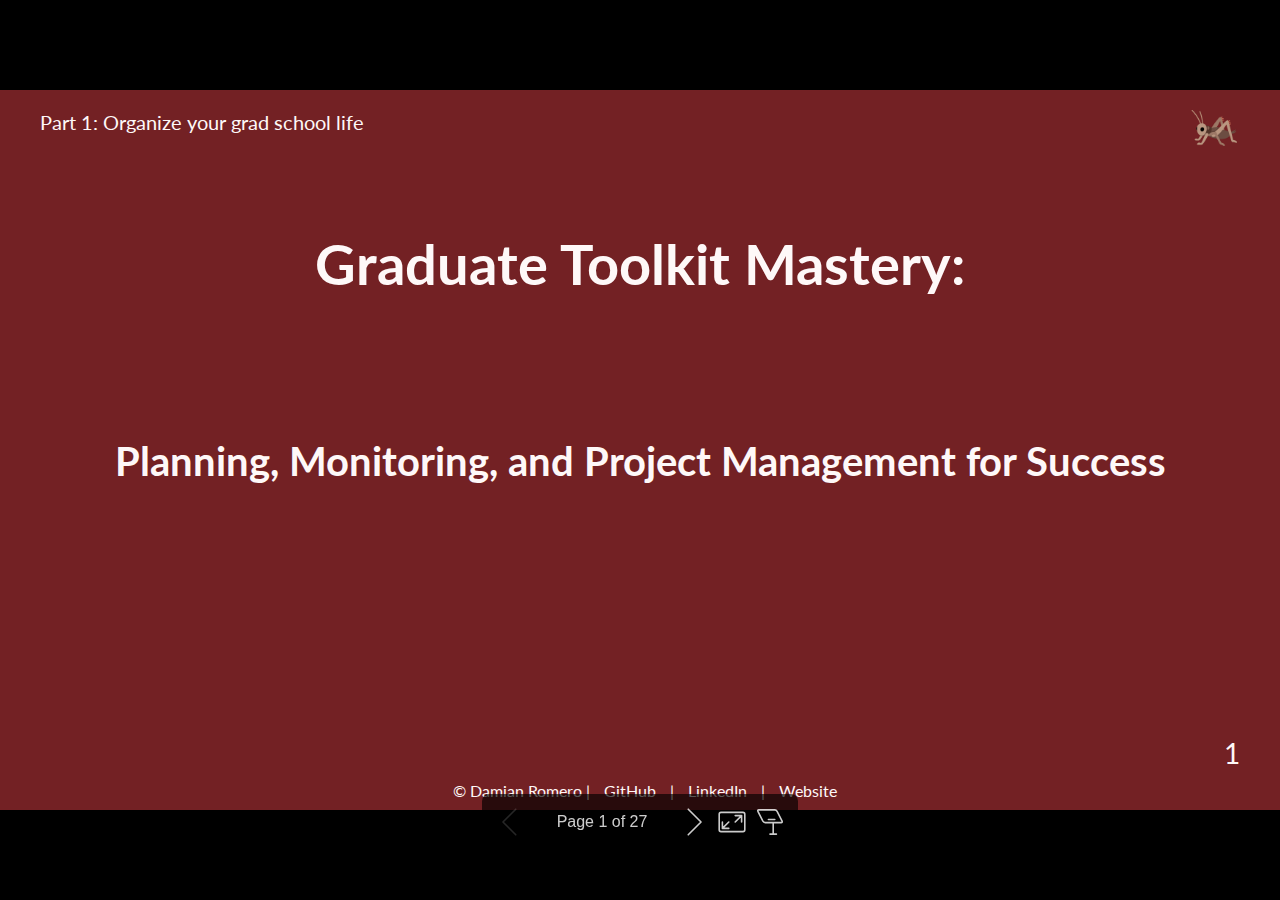
==== commit 1e70e546: "Update part 1 slides" ====
--- a/concordia-mastering-your-grad-journey-program/part-1/index.html
+++ b/concordia-mastering-your-grad-journey-program/part-1/index.html
@@ -14,8 +14,8 @@
 */div#\:\$p>svg>foreignObject>section{font-family:'Lato',sans-serif;font-size:28px;color:#131213 ;background-color:#fef8f8;padding:40px;box-sizing:border-box}div#\:\$p>svg>foreignObject>section{--marpit-root-font-size:28px}div#\:\$p>svg>foreignObject>section :is(h1,marp-h1),div#\:\$p>svg>foreignObject>section :is(h2,marp-h2),div#\:\$p>svg>foreignObject>section :is(h3,marp-h3),div#\:\$p>svg>foreignObject>section :is(h4,marp-h4),div#\:\$p>svg>foreignObject>section :is(h5,marp-h5),div#\:\$p>svg>foreignObject>section :is(h6,marp-h6){color:#131213;margin:0.5em 0 0;div#\:\$p>svg>foreignObject>section strong{font-weight:inherit}div#\:\$p>svg>foreignObject>section &::part(auto-scaling){max-height:580px}}div#\:\$p>svg>foreignObject>section :is(h1,marp-h1){font-size:1.8em}div#\:\$p>svg>foreignObject>section :is(h2,marp-h2){font-size:1.5em}div#\:\$p>svg>foreignObject>section :is(h3,marp-h3){font-size:1.3em}div#\:\$p>svg>foreignObject>section :is(h4,marp-h4){font-size:1.1em}div#\:\$p>svg>foreignObject>section :is(h5,marp-h5){font-size:1em}div#\:\$p>svg>foreignObject>section :is(h6,marp-h6){font-size:0.9em}div#\:\$p>svg>foreignObject>section blockquote,div#\:\$p>svg>foreignObject>section p{margin:1em 0 0}div#\:\$p>svg>foreignObject>section ol,div#\:\$p>svg>foreignObject>section ul{div#\:\$p>svg>foreignObject>section>li{margin:0.3em 0 0;div#\:\$p>svg>foreignObject>section>p{margin:0.6em 0 0}}}div#\:\$p>svg>foreignObject>section code{display:inline-block;font-family:'Roboto Mono',monospace;font-size:0.8em;letter-spacing:0;margin:-0.1em 0.15em;padding:0.1em 0.2em;vertical-align:baseline;background-color:#f8fefe}div#\:\$p>svg>foreignObject>section :is(pre,marp-pre){display:block;margin:1em 0 0;overflow:visible;div#\:\$p>svg>foreignObject>section code{box-sizing:border-box;margin:0;min-width:100%;padding:0.5em;font-size:0.7em}div#\:\$p>svg>foreignObject>section &::part(auto-scaling){max-height:calc(580px - 1em)}}div#\:\$p>svg>foreignObject>section blockquote{margin:1em 0 0;padding:0 1em;position:relative;div#\:\$p>svg>foreignObject>section &:after,div#\:\$p>svg>foreignObject>section &:before{content:'“';display:block;font-family:'Times New Roman',serif;font-weight:bold;position:absolute}div#\:\$p>svg>foreignObject>section &:before{top:0;left:0}div#\:\$p>svg>foreignObject>section &:after{right:0;bottom:0;transform:rotate(180deg)}div#\:\$p>svg>foreignObject>section>:first-child{margin-top:0}}div#\:\$p>svg>foreignObject>section mark{background:transparent}div#\:\$p>svg>foreignObject>section table{border-spacing:0;border-collapse:collapse;margin:1em 0 0;div#\:\$p>svg>foreignObject>section td,div#\:\$p>svg>foreignObject>section th{padding:0.2em 0.4em;border-width:1px;border-style:solid}}div#\:\$p>svg>foreignObject>section.title{background-color:#732124;color:#fef8f8;text-align:center}div#\:\$p>svg>foreignObject>section.title :is(h1,marp-h1){color:#fef8f8;padding:100px 60px;margin:0;font-size:56px}div#\:\$p>svg>foreignObject>section.title :is(h2,marp-h2){color:#fef8f8;padding:40px 20px;margin:0;font-size:40px}div#\:\$p>svg>foreignObject>section:not(.title){background-color:#fef8f8;color:#131213;position:relative;font-size:35px}div#\:\$p>svg>foreignObject>section:not(.title){--marpit-root-font-size:35px}div#\:\$p>svg>foreignObject>section header{margin:0.5em 0 0;position:absolute;left:1em 0 0;font-size:20px}div#\:\$p>svg>foreignObject>section header{top:10px}div#\:\$p>svg>foreignObject>section footer{position:absolute;bottom:0;left:0;width:100%;padding:10px;background-color:#732124;color:#fef8f8;text-align:center;font-size:16px}div#\:\$p>svg>foreignObject>section footer a{color:#fef8f8;margin:0 10px;text-decoration:none}div#\:\$p>svg>foreignObject>section footer a:before{margin-right:5px}div#\:\$p>svg>foreignObject>section footer a:hover{text-decoration:underline}div#\:\$p>svg>foreignObject>section footer a.github:before{content:'\f09b';font-family:'Font Awesome 5 Free'}div#\:\$p>svg>foreignObject>section footer a.linkedin:before{content:'\f08c';font-family:'Font Awesome 5 Free'}div#\:\$p>svg>foreignObject>section footer a.website:before{content:'\f0ac';font-family:'Font Awesome 5 Free'}div#\:\$p>svg>foreignObject>section:before{content:'🦗';position:absolute;top:10px;right:40px;font-size:40px}div#\:\$p>svg>foreignObject>section:before{--marpit-root-font-size:40px}div#\:\$p>svg>foreignObject>section[data-marpit-advanced-background=background]{columns:initial!important;display:block!important;padding:0!important}div#\:\$p>svg>foreignObject>section[data-marpit-advanced-background=background]:after,div#\:\$p>svg>foreignObject>section[data-marpit-advanced-background=background]:before,div#\:\$p>svg>foreignObject>section[data-marpit-advanced-background=content]:after,div#\:\$p>svg>foreignObject>section[data-marpit-advanced-background=content]:before{display:none!important}div#\:\$p>svg>foreignObject>section[data-marpit-advanced-background=background]>div[data-marpit-advanced-background-container]{all:initial;display:flex;flex-direction:row;height:100%;overflow:hidden;width:100%}div#\:\$p>svg>foreignObject>section[data-marpit-advanced-background=background]>div[data-marpit-advanced-background-container][data-marpit-advanced-background-direction=vertical]{flex-direction:column}div#\:\$p>svg>foreignObject>section[data-marpit-advanced-background=background][data-marpit-advanced-background-split]>div[data-marpit-advanced-background-container]{width:var(--marpit-advanced-background-split,50%)}div#\:\$p>svg>foreignObject>section[data-marpit-advanced-background=background][data-marpit-advanced-background-split=right]>div[data-marpit-advanced-background-container]{margin-left:calc(100% - var(--marpit-advanced-background-split, 50%))}div#\:\$p>svg>foreignObject>section[data-marpit-advanced-background=background]>div[data-marpit-advanced-background-container]>figure{all:initial;background-position:center;background-repeat:no-repeat;background-size:cover;flex:auto;margin:0}div#\:\$p>svg>foreignObject>section[data-marpit-advanced-background=background]>div[data-marpit-advanced-background-container]>figure>figcaption{position:absolute;border:0;clip:rect(0,0,0,0);height:1px;margin:-1px;overflow:hidden;padding:0;white-space:nowrap;width:1px}div#\:\$p>svg>foreignObject>section[data-marpit-advanced-background=content],div#\:\$p>svg>foreignObject>section[data-marpit-advanced-background=pseudo]{background:transparent!important}div#\:\$p>svg>foreignObject>section[data-marpit-advanced-background=pseudo],div#\:\$p>svg[data-marpit-svg]>foreignObject[data-marpit-advanced-background=pseudo]{pointer-events:none!important}div#\:\$p>svg>foreignObject>section[data-marpit-advanced-background-split]{width:100%;height:100%}</style></head><body><div class="bespoke-marp-osc"><button data-bespoke-marp-osc="prev" tabindex="-1" title="Previous slide">Previous slide</button><span data-bespoke-marp-osc="page"></span><button data-bespoke-marp-osc="next" tabindex="-1" title="Next slide">Next slide</button><button data-bespoke-marp-osc="fullscreen" tabindex="-1" title="Toggle fullscreen (f)">Toggle fullscreen</button><button data-bespoke-marp-osc="presenter" tabindex="-1" title="Open presenter view (p)">Open presenter view</button></div><div id=":$p"><svg data-marpit-svg="" viewBox="0 0 1280 720"><foreignObject width="1280" height="720"><section id="1" data-paginate="true" data-header="Part 1: Organize your grad school life" data-footer="© Damian Romero | [GitHub](https://github.com/damian-romero) | [LinkedIn](https://www.linkedin.com/in/damian-romero/) | [Website](https://www.d-romero.com)" data-class="title" data-theme="damian-romero" lang="en-US" class="title" data-marpit-pagination="1" style="--paginate:true;--header:Part 1: Organize your grad school life;--footer:© Damian Romero | [GitHub](https://github.com/damian-romero) | [LinkedIn](https://www.linkedin.com/in/damian-romero/) | [Website](https://www.d-romero.com);--class:title;--theme:damian-romero;" data-marpit-pagination-total="27">
 <header>Part 1: Organize your grad school life</header>
 
-<h2 id="welcome-to">Welcome To:</h2>
-<h1 id="graduate-toolkit-mastery-planning-monitoring-and-project-management-for-success">Graduate Toolkit Mastery: Planning, Monitoring, and Project Management for Success</h1>
+<h1 id="graduate-toolkit-mastery">Graduate Toolkit Mastery:</h1>
+<h2 id="planning-monitoring-and-project-management-for-success">Planning, Monitoring, and Project Management for Success</h2>
 <footer>© Damian Romero | <a href="https://github.com/damian-romero">GitHub</a> | <a href="https://www.linkedin.com/in/damian-romero/">LinkedIn</a> | <a href="https://www.d-romero.com">Website</a></footer>
 </section>
 </foreignObject></svg><svg data-marpit-svg="" viewBox="0 0 1280 720"><foreignObject width="1280" height="720"><section id="2" data-marpit-fragments="3" data-paginate="true" data-header="Part 1: Organize your grad school life" data-footer="© Damian Romero | [GitHub](https://github.com/damian-romero) | [LinkedIn](https://www.linkedin.com/in/damian-romero/) | [Website](https://www.d-romero.com)" data-theme="damian-romero" lang="en-US" data-marpit-pagination="2" style="--paginate:true;--header:Part 1: Organize your grad school life;--footer:© Damian Romero | [GitHub](https://github.com/damian-romero) | [LinkedIn](https://www.linkedin.com/in/damian-romero/) | [Website](https://www.d-romero.com);--theme:damian-romero;" data-marpit-pagination-total="27">
